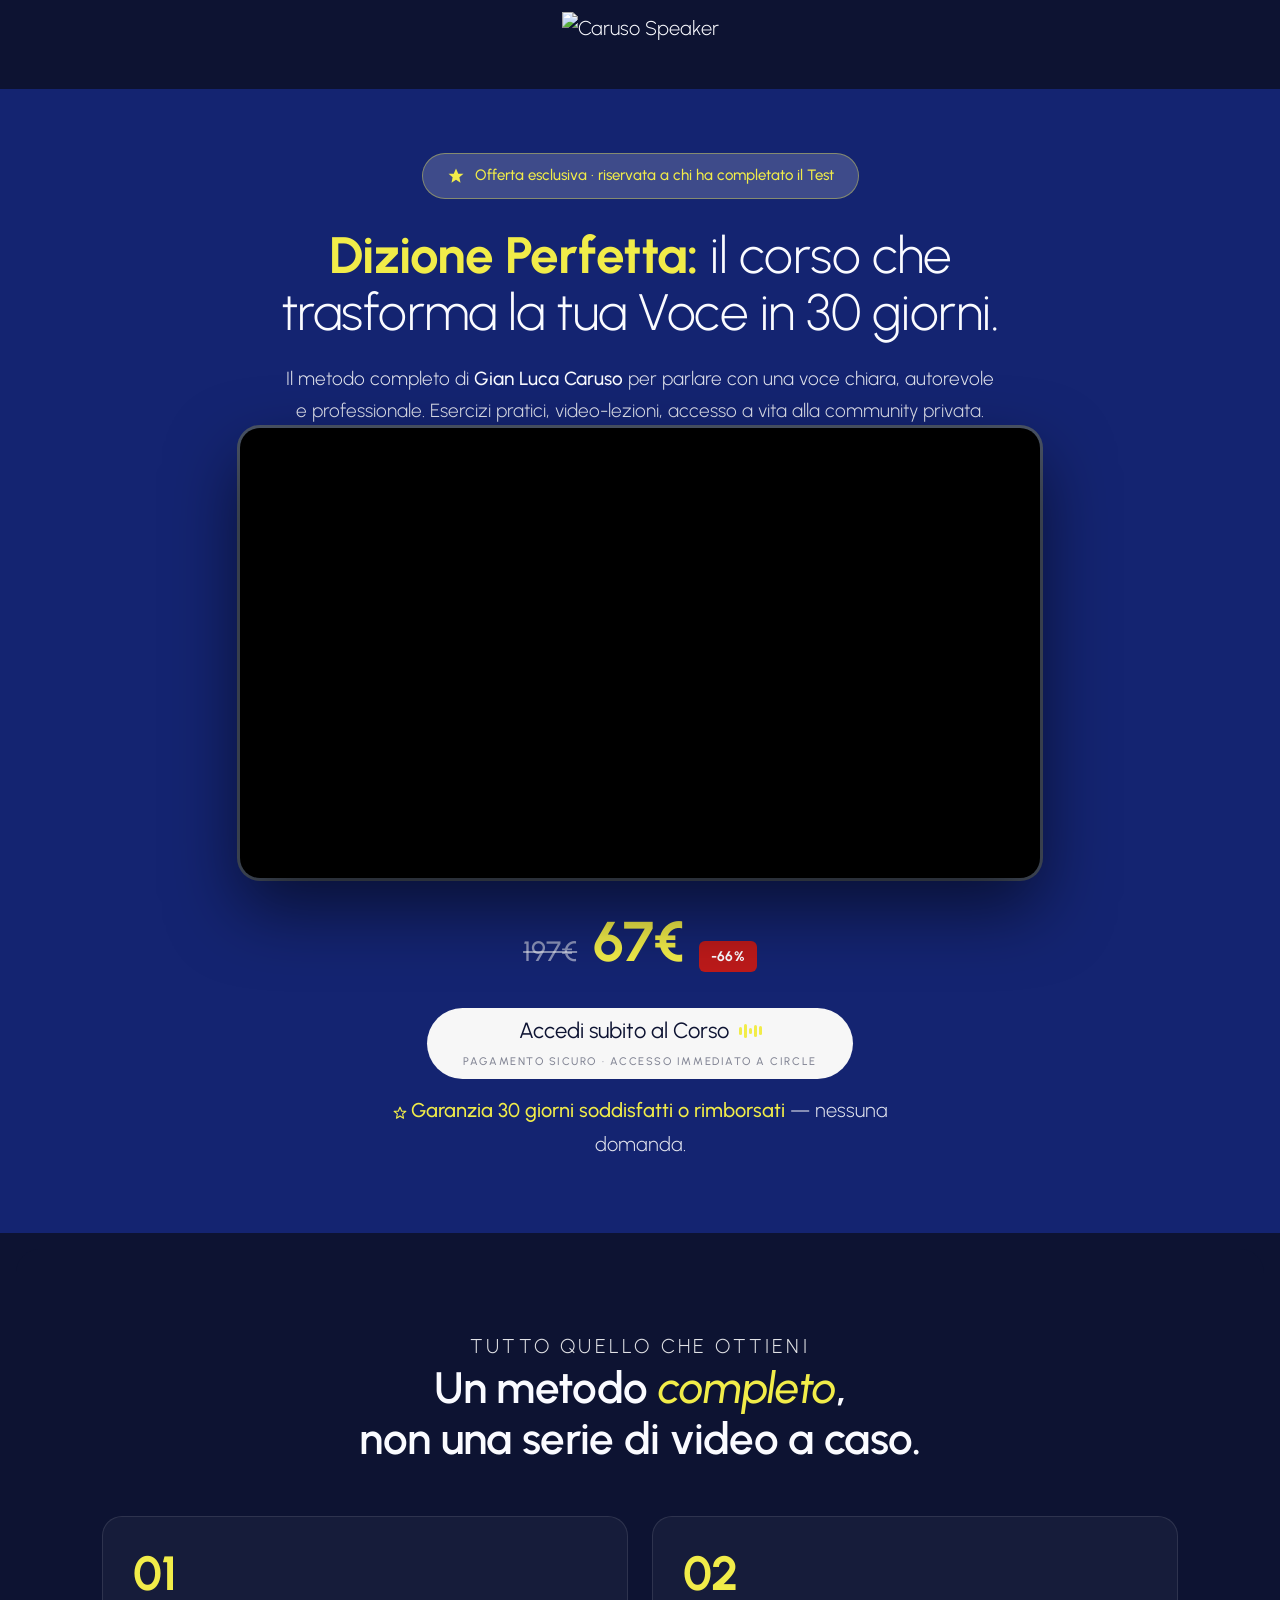
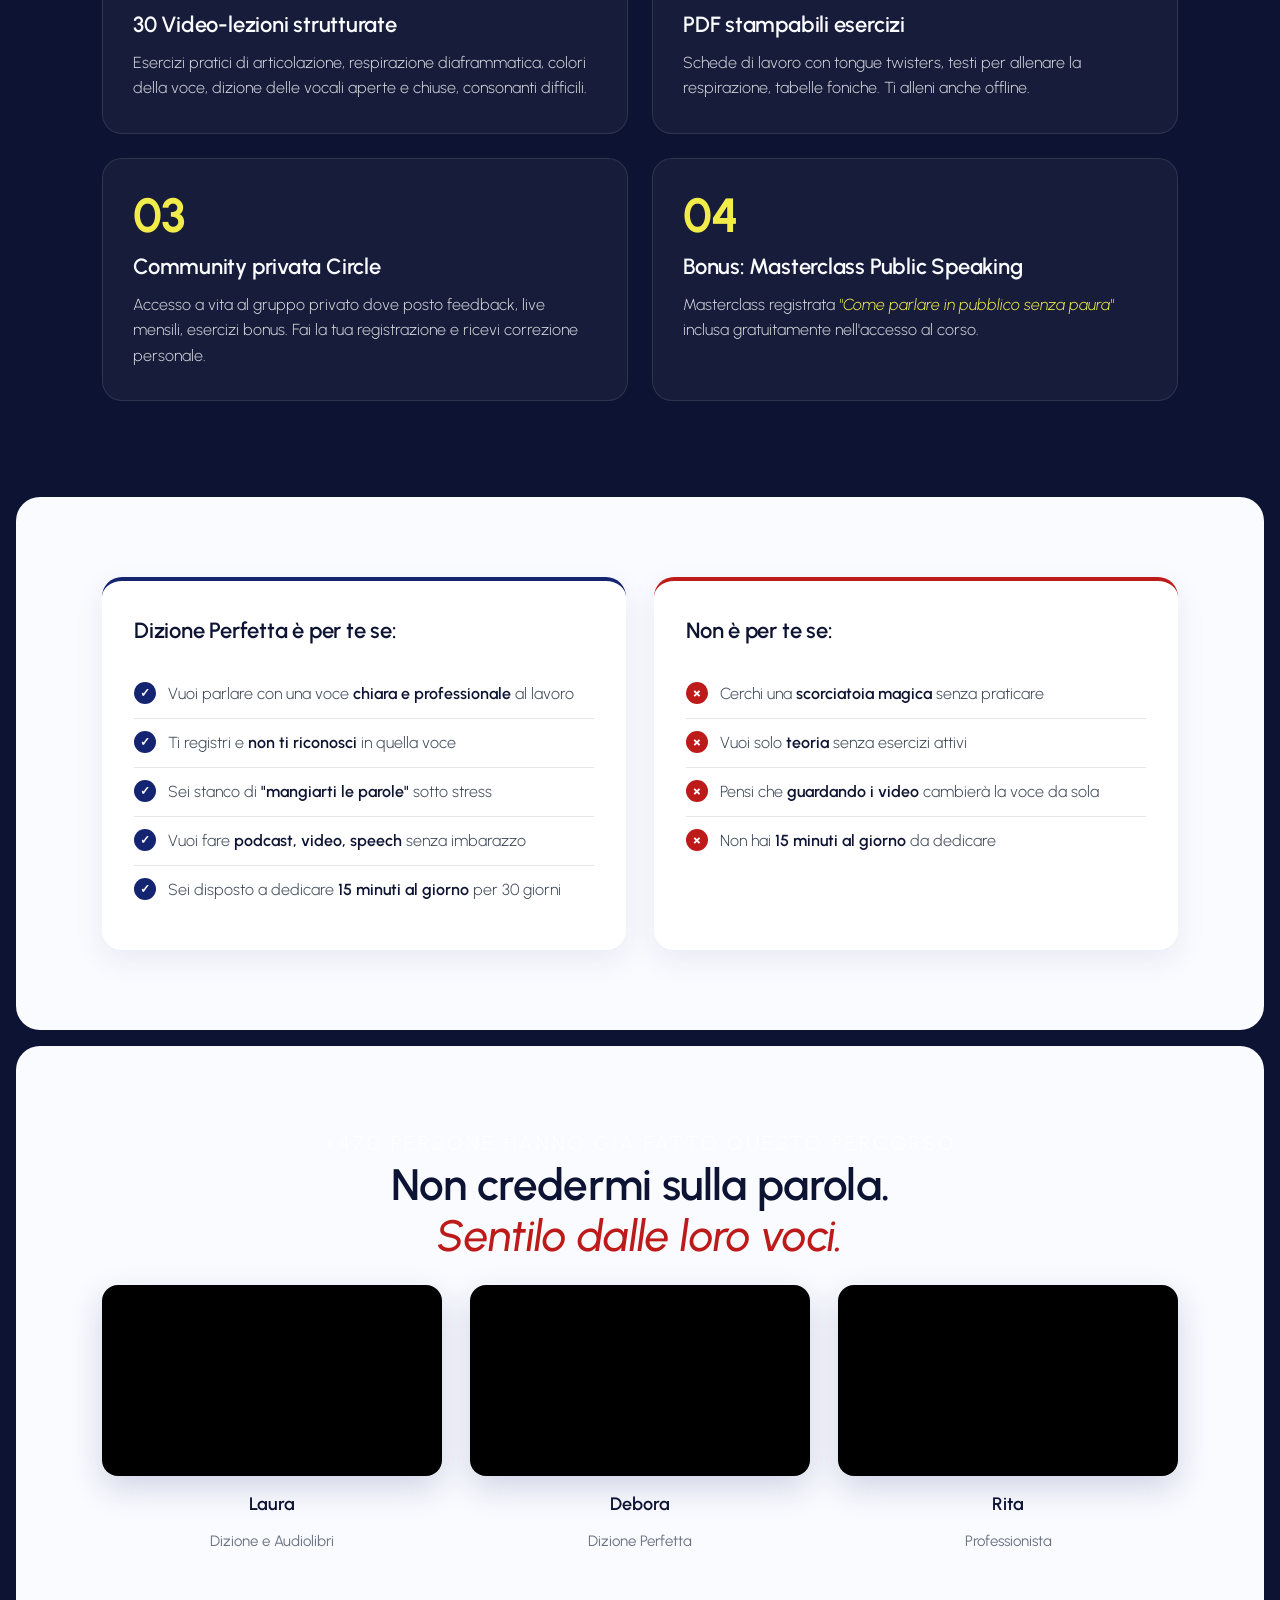
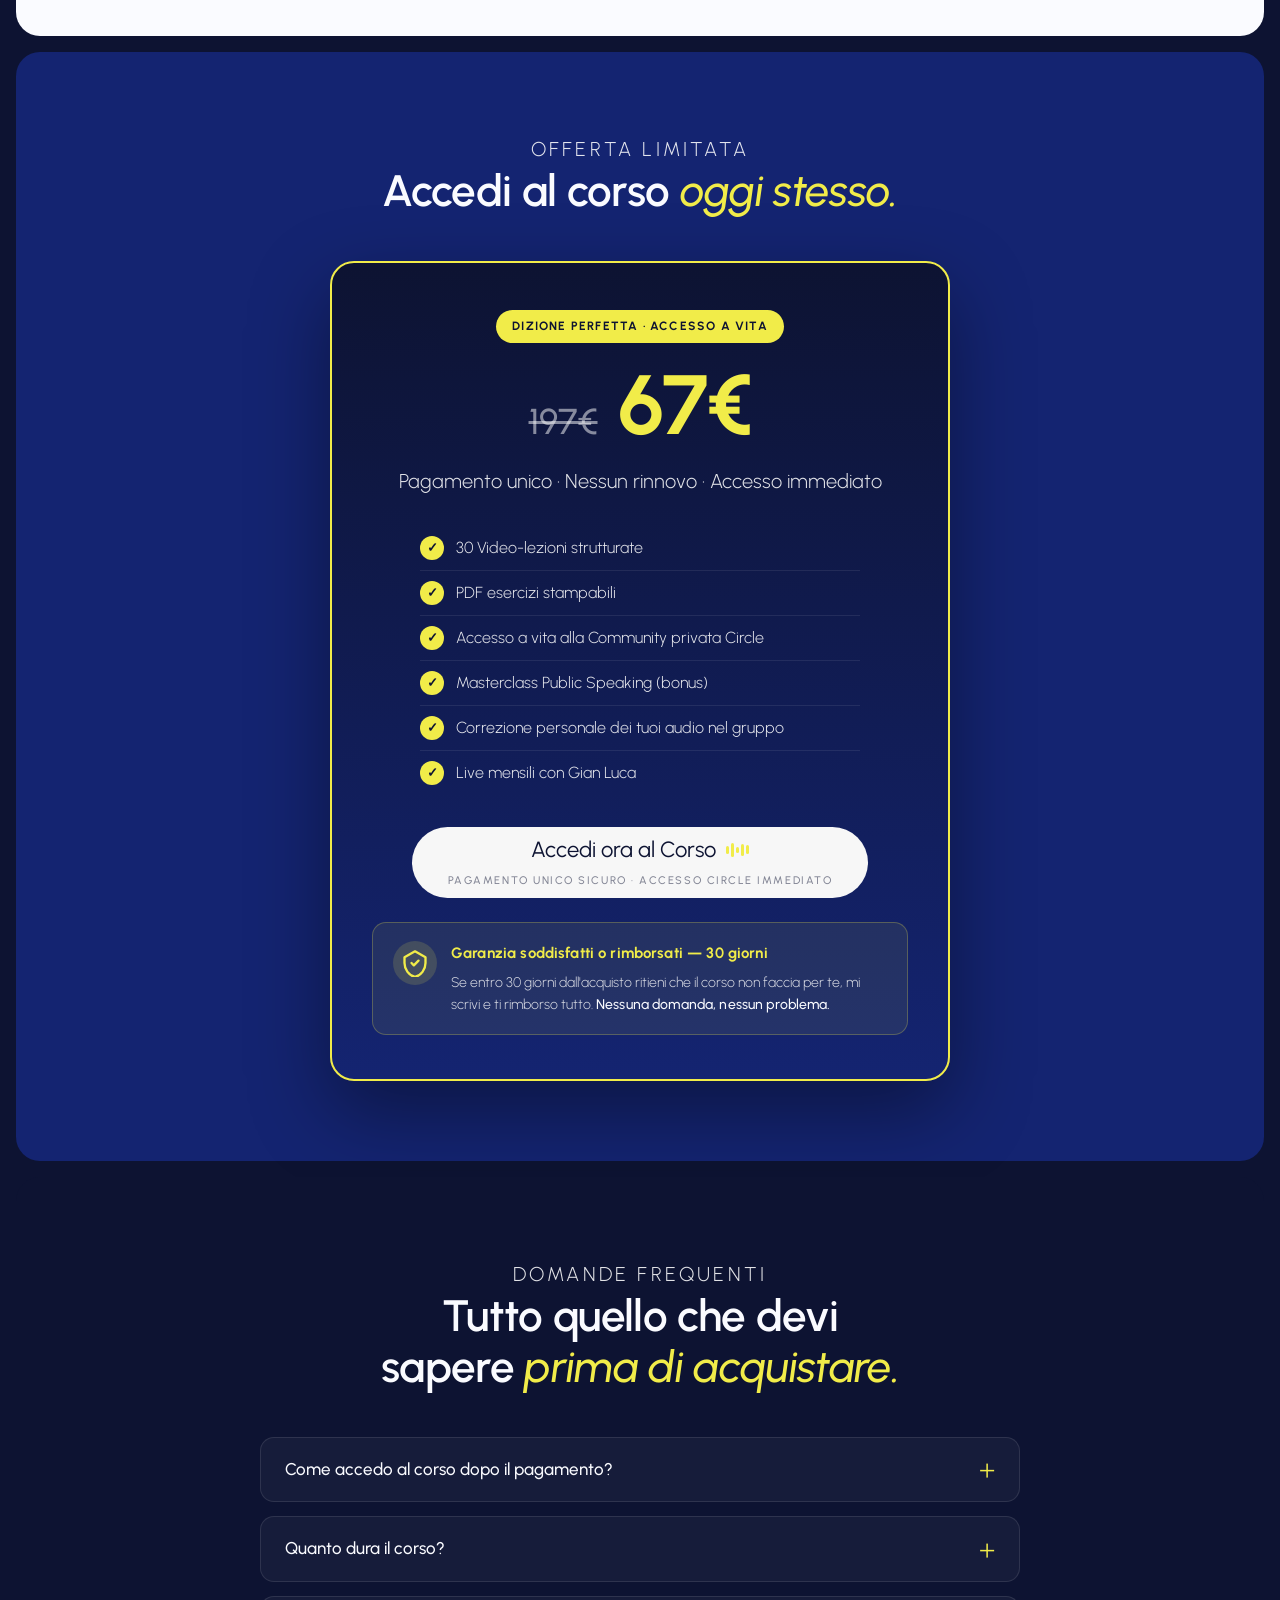
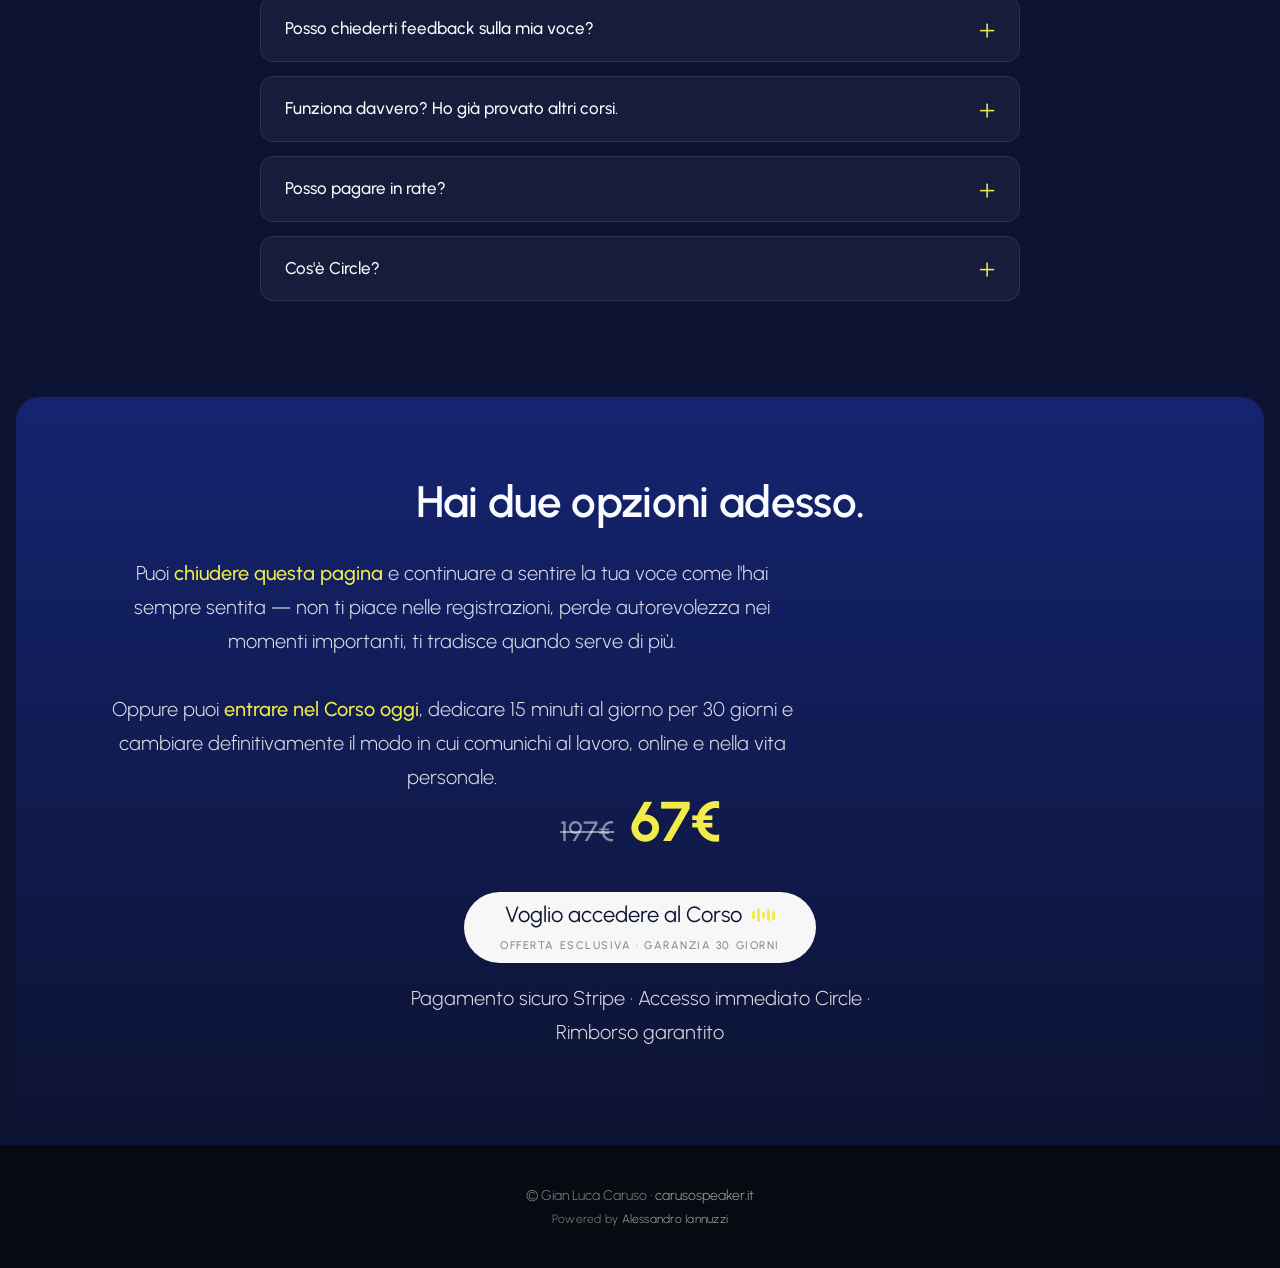
==== dizione-perfetta.html @ 9cb94e65 "Landing downsell Dizione Perfetta /dizione-perfetta Struttura 7 sezioni: 1. Hero: tag offerta + H1 +" ====
<!DOCTYPE html>
<html lang="it">
<head>
  <meta charset="UTF-8">
  <meta name="viewport" content="width=device-width, initial-scale=1.0">
  <title>Dizione Perfetta — Il Corso di Gian Luca Caruso | Offerta esclusiva</title>
  <meta name="description" content="Il corso video Dizione Perfetta di Gian Luca Caruso. 30 giorni per trasformare la tua voce e parlare con autorevolezza. Offerta riservata a chi ha fatto il Test.">
  <meta name="robots" content="noindex, nofollow">
  <meta property="og:title" content="Dizione Perfetta — Corso di Gian Luca Caruso">
  <meta property="og:description" content="Trasforma la tua voce in 30 giorni. Offerta esclusiva.">
  <meta property="og:type" content="product">
  <link rel="icon" href="https://carusospeaker.it/newsite2022/wp-content/uploads/2026/04/CarusoSpekar-Logo-blu-orizzontal.png" type="image/png">
  <link href="https://fonts.googleapis.com/css2?family=Urbanist:ital,wght@0,300;0,400;0,500;0,600;0,700;1,300;1,400;1,500;1,600&display=swap" rel="stylesheet">
  <link rel="stylesheet" href="style.css">
  <link rel="stylesheet" href="grazie.css">
  <link rel="stylesheet" href="dizione.css">

  <!-- Meta Pixel + ViewContent -->
  <script>
  !function(f,b,e,v,n,t,s){if(f.fbq)return;n=f.fbq=function(){n.callMethod?
  n.callMethod.apply(n,arguments):n.queue.push(arguments)};if(!f._fbq)f._fbq=n;
  n.push=n;n.loaded=!0;n.version='2.0';n.queue=[];t=b.createElement(e);t.async=!0;
  t.src=v;s=b.getElementsByTagName(e)[0];s.parentNode.insertBefore(t,s)}(window,
  document,'script','https://connect.facebook.net/en_US/fbevents.js');
  fbq('init','1026701345130319');
  fbq('track','PageView');
  fbq('track','ViewContent',{content_name:'Dizione Perfetta',content_category:'corso_dizione',content_type:'product'});
  </script>
  <noscript><img height="1" width="1" style="display:none" src="https://www.facebook.com/tr?id=1026701345130319&ev=PageView&noscript=1"/></noscript>
</head>
<body>

<script>
  window.dataLayer = window.dataLayer || [];
  window.dataLayer.push({event:'view_content',content_name:'Dizione Perfetta',content_type:'product'});
</script>

<div class="lp ty">

<!-- =========================================================
     HEADER
     ========================================================= -->
<header class="lp-header">
  <div class="lp-header-in" style="justify-content:center">
    <a href="https://carusospeaker.it" class="lp-header-logo">
      <img src="https://carusospeaker.it/newsite2022/wp-content/uploads/2026/04/CarusoSpekar-Logo-white-orizzontal.png" alt="Caruso Speaker">
    </a>
  </div>
</header>

<!-- =========================================================
     SECTION 1 — HERO con VSL above the fold + CTA
     ========================================================= -->
<section id="hero" class="ty-hero dz-hero">
  <div class="dz-hero-tag">
    <svg width="18" height="18" viewBox="0 0 24 24" fill="none" style="vertical-align:-4px;margin-right:6px"><path d="M12 2l3 7h7l-5.5 4.5L18 21l-6-4-6 4 1.5-7.5L2 9h7l3-7z" fill="#f1ec49"/></svg>
    Offerta esclusiva · riservata a chi ha completato il Test
  </div>
  <h1 class="dz-hero-h1"><strong>Dizione Perfetta:</strong> il corso che trasforma la tua Voce in 30 giorni.</h1>
  <p class="dz-hero-sub">Il metodo completo di <strong>Gian Luca Caruso</strong> per parlare con una voce chiara, autorevole e professionale. Esercizi pratici, video-lezioni, accesso a vita alla community privata.</p>

  <div class="dz-hero-video">
    <div class="ty-video-frame">
      <iframe src="https://www.youtube.com/embed/95xQSPWMIss?rel=0&modestbranding=1&playsinline=1" title="Video Corso Dizione Perfetta — Gian Luca Caruso" frameborder="0" allow="accelerometer; clipboard-write; encrypted-media; gyroscope; picture-in-picture" allowfullscreen></iframe>
    </div>
  </div>

  <div class="dz-hero-cta-block">
    <div class="dz-price-row">
      <span class="dz-price-strike">197€</span>
      <span class="dz-price-now"><span data-price>67€</span></span>
      <span class="dz-price-off">-<span data-discount>66</span>%</span>
    </div>
    <a href="#acquista" class="btn dz-cta-primary" data-cta="hero-top">
      <span class="cta-row">Accedi subito al Corso<span class="eq"><i></i><i></i><i></i><i></i><i></i></span></span>
      <span class="cta-micro">Pagamento sicuro · Accesso immediato a Circle</span>
    </a>
    <p class="dz-guarantee-line"><svg width="14" height="14" viewBox="0 0 24 24" fill="none" style="vertical-align:-3px;margin-right:4px"><path d="M12 2l3 7h7l-5.5 4.5L18 21l-6-4-6 4 1.5-7.5L2 9h7l3-7z" stroke="#f1ec49" stroke-width="2" stroke-linejoin="round"/></svg><strong>Garanzia 30 giorni soddisfatti o rimborsati</strong> — nessuna domanda.</p>
  </div>
</section>

<!-- =========================================================
     SECTION 2 — COSA OTTIENI (offerta irresistibile)
     ========================================================= -->
<section id="cosa-ottieni" class="dz-includes">
  <div class="w">
    <p class="ty-eyebrow ty-eyebrow--red">TUTTO QUELLO CHE OTTIENI</p>
    <h2>Un metodo <em>completo</em>,<br>non una serie di video a caso.</h2>

    <div class="dz-includes-grid">
      <div class="dz-include-card">
        <div class="dz-include-n">01</div>
        <h3>30 Video-lezioni strutturate</h3>
        <p>Esercizi pratici di articolazione, respirazione diaframmatica, colori della voce, dizione delle vocali aperte e chiuse, consonanti difficili.</p>
      </div>
      <div class="dz-include-card">
        <div class="dz-include-n">02</div>
        <h3>PDF stampabili esercizi</h3>
        <p>Schede di lavoro con tongue twisters, testi per allenare la respirazione, tabelle foniche. Ti alleni anche offline.</p>
      </div>
      <div class="dz-include-card">
        <div class="dz-include-n">03</div>
        <h3>Community privata Circle</h3>
        <p>Accesso a vita al gruppo privato dove posto feedback, live mensili, esercizi bonus. Fai la tua registrazione e ricevi correzione personale.</p>
      </div>
      <div class="dz-include-card">
        <div class="dz-include-n">04</div>
        <h3>Bonus: Masterclass Public Speaking</h3>
        <p>Masterclass registrata <em>"Come parlare in pubblico senza paura"</em> inclusa gratuitamente nell'accesso al corso.</p>
      </div>
    </div>
  </div>
</section>

<!-- =========================================================
     SECTION 3 — PER CHI È / NON È
     ========================================================= -->
<section id="per-chi-e" class="dz-forwho">
  <div class="w">
    <div class="dz-forwho-grid">
      <div class="dz-forwho-col dz-forwho-yes">
        <h3>Dizione Perfetta è per te se:</h3>
        <ul>
          <li>Vuoi parlare con una voce <strong>chiara e professionale</strong> al lavoro</li>
          <li>Ti registri e <strong>non ti riconosci</strong> in quella voce</li>
          <li>Sei stanco di <strong>"mangiarti le parole"</strong> sotto stress</li>
          <li>Vuoi fare <strong>podcast, video, speech</strong> senza imbarazzo</li>
          <li>Sei disposto a dedicare <strong>15 minuti al giorno</strong> per 30 giorni</li>
        </ul>
      </div>
      <div class="dz-forwho-col dz-forwho-no">
        <h3>Non è per te se:</h3>
        <ul>
          <li>Cerchi una <strong>scorciatoia magica</strong> senza praticare</li>
          <li>Vuoi solo <strong>teoria</strong> senza esercizi attivi</li>
          <li>Pensi che <strong>guardando i video</strong> cambierà la voce da sola</li>
          <li>Non hai <strong>15 minuti al giorno</strong> da dedicare</li>
        </ul>
      </div>
    </div>
  </div>
</section>

<!-- =========================================================
     SECTION 4 — TESTIMONIANZE VIDEO (dal canale YT)
     ========================================================= -->
<section id="testimonianze" class="ty-reviews-v">
  <div class="w">
    <p class="ty-eyebrow ty-eyebrow--red">+470 PERSONE HANNO GIÀ FATTO QUESTO PERCORSO</p>
    <h2>Non credermi sulla parola. <em>Sentilo dalle loro voci.</em></h2>

    <div class="ty-reviews-grid">
      <div class="ty-review-v">
        <div class="ty-video-frame"><iframe src="https://www.youtube.com/embed/6Cq52ksRRI8?rel=0&modestbranding=1" title="Laura" loading="lazy" allow="clipboard-write; encrypted-media; picture-in-picture" allowfullscreen></iframe></div>
        <div class="ty-review-meta"><strong>Laura</strong><span>Dizione e Audiolibri</span></div>
      </div>
      <div class="ty-review-v">
        <div class="ty-video-frame"><iframe src="https://www.youtube.com/embed/ffx6o_Ye4_U?rel=0&modestbranding=1" title="Debora" loading="lazy" allow="clipboard-write; encrypted-media; picture-in-picture" allowfullscreen></iframe></div>
        <div class="ty-review-meta"><strong>Debora</strong><span>Dizione Perfetta</span></div>
      </div>
      <div class="ty-review-v">
        <div class="ty-video-frame"><iframe src="https://www.youtube.com/embed/SAR9mVhjLfk?rel=0&modestbranding=1" title="Rita" loading="lazy" allow="clipboard-write; encrypted-media; picture-in-picture" allowfullscreen></iframe></div>
        <div class="ty-review-meta"><strong>Rita</strong><span>Professionista</span></div>
      </div>
    </div>
  </div>
</section>

<!-- =========================================================
     SECTION 5 — OFFERTA + PREZZO FINALE (#acquista)
     ========================================================= -->
<section id="acquista" class="dz-pricing">
  <div class="w">
    <p class="ty-eyebrow">OFFERTA LIMITATA</p>
    <h2>Accedi al corso <em>oggi stesso.</em></h2>

    <div class="dz-pricing-card">
      <div class="dz-pricing-head">
        <div class="dz-tag">DIZIONE PERFETTA · ACCESSO A VITA</div>
        <div class="dz-price-big-row">
          <span class="dz-price-strike-lg">197€</span>
          <div class="dz-price-now-lg"><span data-price>67€</span></div>
        </div>
        <p class="dz-price-note">Pagamento unico · Nessun rinnovo · Accesso immediato</p>
      </div>

      <ul class="dz-pricing-list">
        <li>30 Video-lezioni strutturate</li>
        <li>PDF esercizi stampabili</li>
        <li>Accesso a vita alla Community privata Circle</li>
        <li>Masterclass Public Speaking (bonus)</li>
        <li>Correzione personale dei tuoi audio nel gruppo</li>
        <li>Live mensili con Gian Luca</li>
      </ul>

      <a href="https://buy.stripe.com/PLACEHOLDER_A" class="btn dz-cta-primary" data-cta="pricing-main" data-stripe-link>
        <span class="cta-row">Accedi ora al Corso<span class="eq"><i></i><i></i><i></i><i></i><i></i></span></span>
        <span class="cta-micro">Pagamento unico sicuro · Accesso Circle immediato</span>
      </a>

      <div class="dz-guarantee-box">
        <div class="dz-guarantee-icon">
          <svg width="28" height="28" viewBox="0 0 24 24" fill="none"><path d="M12 2L3 7v5c0 5.6 3.8 10.7 9 12 5.2-1.3 9-6.4 9-12V7l-9-5z" stroke="#f1ec49" stroke-width="2" stroke-linejoin="round"/><path d="M9 12l2 2 4-4" stroke="#f1ec49" stroke-width="2" stroke-linecap="round" stroke-linejoin="round"/></svg>
        </div>
        <div>
          <strong>Garanzia soddisfatti o rimborsati — 30 giorni</strong>
          <p>Se entro 30 giorni dall'acquisto ritieni che il corso non faccia per te, mi scrivi e ti rimborso tutto. <strong>Nessuna domanda, nessun problema.</strong></p>
        </div>
      </div>
    </div>
  </div>
</section>

<!-- =========================================================
     SECTION 6 — FAQ
     ========================================================= -->
<section id="faq" class="dz-faq">
  <div class="w">
    <p class="ty-eyebrow">DOMANDE FREQUENTI</p>
    <h2>Tutto quello che devi sapere <em>prima di acquistare.</em></h2>

    <div class="dz-faq-list">
      <details class="dz-faq-item">
        <summary>Come accedo al corso dopo il pagamento?</summary>
        <p>Dopo il pagamento ricevi via email l'invito alla Community Circle con dentro tutte le video-lezioni, i PDF e la masterclass bonus. Accesso immediato e a vita.</p>
      </details>
      <details class="dz-faq-item">
        <summary>Quanto dura il corso?</summary>
        <p>Il percorso strutturato è di 30 giorni (15 minuti al giorno). Hai accesso a vita ai materiali, puoi rivederli quando vuoi.</p>
      </details>
      <details class="dz-faq-item">
        <summary>Posso chiederti feedback sulla mia voce?</summary>
        <p>Sì. Nel gruppo privato Circle posti il tuo audio e ricevi la mia correzione personale. Ogni mese faccio anche una live di gruppo in cui rispondo alle domande.</p>
      </details>
      <details class="dz-faq-item">
        <summary>Funziona davvero? Ho già provato altri corsi.</summary>
        <p>Funziona solo se fai gli esercizi. Non è un corso "guardato", è un corso "praticato". 15 minuti al giorno, 30 giorni, con esercizi attivi di articolazione e respirazione. Se non vedi risultati in 30 giorni → rimborso completo.</p>
      </details>
      <details class="dz-faq-item">
        <summary>Posso pagare in rate?</summary>
        <p>Il pagamento è unico, oggi vale solo l'offerta esclusiva. Non ci sono rinnovi né abbonamenti nascosti.</p>
      </details>
      <details class="dz-faq-item">
        <summary>Cos'è Circle?</summary>
        <p>Circle è la piattaforma privata dove ospitiamo il corso e la community. È come un'app dedicata, accessibile da browser e mobile. Più pulita di Facebook, zero distrazioni.</p>
      </details>
    </div>
  </div>
</section>

<!-- =========================================================
     SECTION 7 — FINAL CTA URGENCY
     ========================================================= -->
<section id="final-cta" class="dz-final">
  <div class="w">
    <h2>Hai due opzioni adesso.</h2>
    <p class="dz-final-copy">Puoi <strong>chiudere questa pagina</strong> e continuare a sentire la tua voce come l'hai sempre sentita — non ti piace nelle registrazioni, perde autorevolezza nei momenti importanti, ti tradisce quando serve di più.<br><br>Oppure puoi <strong>entrare nel Corso oggi</strong>, dedicare 15 minuti al giorno per 30 giorni e cambiare definitivamente il modo in cui comunichi al lavoro, online e nella vita personale.</p>

    <div class="dz-final-cta-wrap">
      <div class="dz-price-row">
        <span class="dz-price-strike">197€</span>
        <span class="dz-price-now"><span data-price>67€</span></span>
      </div>
      <a href="https://buy.stripe.com/PLACEHOLDER_A" class="btn dz-cta-primary" data-cta="final" data-stripe-link>
        <span class="cta-row">Voglio accedere al Corso<span class="eq"><i></i><i></i><i></i><i></i><i></i></span></span>
        <span class="cta-micro">Offerta esclusiva · Garanzia 30 giorni</span>
      </a>
      <p class="dz-guarantee-line">Pagamento sicuro Stripe · Accesso immediato Circle · Rimborso garantito</p>
    </div>
  </div>
</section>

<!-- =========================================================
     FOOTER
     ========================================================= -->
<footer class="ty-footer">
  <div class="w tc">
    <p>© Gian Luca Caruso · <a href="https://carusospeaker.it">carusospeaker.it</a></p>
    <p class="ty-powered">Powered by <a href="https://alessandroiannuzzi.com" target="_blank" rel="noopener">Alessandro Iannuzzi</a></p>
  </div>
</footer>

</div>

<!-- =========================================================
     A/B TEST ROUTING (variante A 67€ / variante B 97€)
     Cookie persistente + URL override ?v=A o ?v=B
     TODO: sostituire URL Stripe placeholder con link reali
     ========================================================= -->
<script>
(function(){
  // TODO GLC: sostituire con link Stripe Payment reali
  var CONFIG = {
    A: {price:'67€', discount:'66', stripe:'https://buy.stripe.com/PLACEHOLDER_A', value:67},
    B: {price:'97€', discount:'51', stripe:'https://buy.stripe.com/PLACEHOLDER_B', value:97}
  };

  function pickVariant(){
    var url = new URLSearchParams(window.location.search).get('v');
    if (url === 'A' || url === 'B') return url;
    var saved = localStorage.getItem('dz_variant');
    if (saved === 'A' || saved === 'B') return saved;
    var v = Math.random() < 0.5 ? 'A' : 'B';
    localStorage.setItem('dz_variant', v);
    return v;
  }

  var v = pickVariant();
  var cfg = CONFIG[v];

  // Popola prezzi
  document.querySelectorAll('[data-price]').forEach(function(el){el.textContent = cfg.price});
  document.querySelectorAll('[data-discount]').forEach(function(el){el.textContent = cfg.discount});
  // Sostituisci Stripe link
  document.querySelectorAll('[data-stripe-link]').forEach(function(a){a.setAttribute('href', cfg.stripe)});

  // Tracking
  window.dataLayer = window.dataLayer || [];
  window.dataLayer.push({event:'ab_variant_assigned',variant:v,value:cfg.value});
  if (typeof fbq === 'function') {
    fbq('trackCustom','ABVariantAssigned',{variant:v,price:cfg.value});
  }

  // Tracciamento click CTA → InitiateCheckout
  document.querySelectorAll('[data-cta]').forEach(function(btn){
    btn.addEventListener('click', function(){
      window.dataLayer.push({event:'initiate_checkout',variant:v,value:cfg.value,currency:'EUR',content_name:'Dizione Perfetta'});
      if (typeof fbq === 'function') {
        fbq('track','InitiateCheckout',{value:cfg.value,currency:'EUR',content_name:'Dizione Perfetta',content_category:'corso_dizione'});
      }
    });
  });
})();
</script>

</body>
</html>
---- style.css ----
/* === RESET === */
*,*::before,*::after{margin:0;padding:0;box-sizing:border-box}
html,body{background:#0D1332;overflow-x:clip}
.mob-br{display:none}
.lp{
  font-family:'Urbanist',sans-serif;color:#fafbff;background:#0D1332;
  line-height:1.65;overflow-x:clip;font-size:20px;font-weight:300;
}
.lp img{max-width:100%;height:auto;display:block}
.lp a{text-decoration:none;color:inherit}
.w{max-width:1140px;margin:0 auto;padding:0 32px}
.wn{max-width:780px;margin:0 auto;padding:0 32px}
.tc{text-align:center}

/* === TYPO === */
.lp h1{font-size:clamp(34px,4.6vw,54px);font-weight:600;line-height:1.12;letter-spacing:-0.02em}
.lp h2{font-size:clamp(30px,3.6vw,44px);font-weight:600;line-height:1.15}
.lp h3{font-size:24px;font-weight:300;line-height:1.3}
.lp p{font-size:20px;line-height:1.7;font-weight:300}
.lp strong{font-weight:500;color:#fafbff}

/* === CTA WHITE PILL === */
.lp a.btn,
.lp a.btn:link,
.lp a.btn:visited{
  display:inline-flex;align-items:center;gap:10px;
  background:#f7f7f7!important;color:#0D1332!important;
  font-family:'Urbanist',sans-serif;font-size:22px;font-weight:400;
  padding:16px 36px;border-radius:100px;
  cursor:pointer;transition:all .3s;text-decoration:none!important;
}
.lp a.btn:hover,.lp a.btn:active{
  background:#f1ec49!important;color:#0D1332!important;
  transform:translateY(-2px);
}
/* CTA Dark */
.lp a.btn-dark,
.lp a.btn-dark:link,
.lp a.btn-dark:visited{
  display:inline-flex;align-items:center;gap:10px;
  background:#0D1332!important;color:#fafbff!important;
  font-family:'Urbanist',sans-serif;font-size:22px;font-weight:400;
  padding:16px 36px;border-radius:100px;
  cursor:pointer;transition:all .3s;text-decoration:none!important;
}
.lp a.btn-dark:hover,.lp a.btn-dark:active{
  background:#bd1a1a!important;color:#fafbff!important;
  transform:translateY(-2px);
}
/* CTA Red (header) */
.lp a.btn-red,
.lp a.btn-red:link,
.lp a.btn-red:visited{
  display:inline-flex;align-items:center;gap:10px;
  background:#bd1a1a!important;color:#fafbff!important;
  font-family:'Urbanist',sans-serif;font-size:15px;font-weight:600;
  padding:10px 24px;border-radius:100px;
  cursor:pointer;transition:all .3s;text-decoration:none!important;
}
.lp a.btn-red:hover,.lp a.btn-red:active{
  background:#9a1515!important;
  transform:translateY(-1px);
}

/* Eq icon */
.eq{display:flex;align-items:center;gap:2px}
.eq i{display:block;width:3px;background:currentColor;border-radius:2px;animation:eqa .8s ease-in-out infinite alternate}
.eq i:nth-child(1){height:8px;animation-delay:0s}
.eq i:nth-child(2){height:14px;animation-delay:.15s}
.eq i:nth-child(3){height:6px;animation-delay:.3s}
.eq i:nth-child(4){height:12px;animation-delay:.1s}
.eq i:nth-child(5){height:9px;animation-delay:.25s}
@keyframes eqa{0%{transform:scaleY(.4)}100%{transform:scaleY(1)}}

/* ============ 0. STICKY HEADER ============ */
.lp-header{
  position:relative;z-index:9999;
  background:transparent;
  padding:12px 0;
  border-bottom:1px solid transparent;
}
@keyframes hdrDrop{from{transform:translateY(-100%);opacity:0}to{transform:translateY(0);opacity:1}}
.lp-header-logo img{transition:height .3s ease}
.lp-header-in{
  max-width:1140px;margin:0 auto;padding:0 32px;
  display:flex;align-items:center;justify-content:space-between;gap:24px;
}
.lp-header-logo img{height:64px;width:auto}
.lp-header-nav{display:flex;align-items:center;gap:28px}
.lp-header-nav a{font-size:14px;font-weight:500;color:rgba(255,255,255,.6);transition:color .3s}
.lp-header-nav a:hover{color:#fafbff}

/* ============ 1. SOCIAL PROOF (inside hero) ============ */
.lp-top-in{display:flex;align-items:center;gap:14px;flex-wrap:wrap;margin-bottom:24px}
.lp-av{display:flex}
.lp-av span{display:block;width:34px;height:34px;border-radius:50%;border:2px solid #142471;background-size:cover;background-position:center;margin-left:-8px;background-color:#0D1332}
.lp-av span:first-child{margin-left:0}
.lp-av span:nth-child(1){background-image:url('https://i.pravatar.cc/80?img=1')}
.lp-av span:nth-child(2){background-image:url('https://i.pravatar.cc/80?img=5')}
.lp-av span:nth-child(3){background-image:url('https://i.pravatar.cc/80?img=8')}
.lp-av span:nth-child(4){background-image:url('https://i.pravatar.cc/80?img=12')}
.lp-av span:nth-child(5){background-image:url('https://i.pravatar.cc/80?img=20')}
.lp-stars{display:flex;gap:1px;color:#FBBC04;font-size:16px}
.lp-rt{font-size:14px;font-weight:500;color:rgba(255,255,255,.6)}

/* ============ 2. HERO ============ */
.lp-hero{
  margin:16px;border-radius:24px;overflow:hidden;
  background:#142471;position:relative;min-height:520px;
  display:flex;align-items:center;
}
.lp-hero-content{position:relative;z-index:2;padding:64px 48px 140px;max-width:620px;margin:0 auto 0 10%}
.lp-hero-tag{
  display:inline-block;background:rgba(255,255,255,.18);color:#f1ec49;
  font-size:18px;font-weight:500;padding:14px 30px;border-radius:100px;
  margin-bottom:24px;letter-spacing:.2px;white-space:nowrap;
}
@media (max-width:900px){.lp-hero-tag{font-size:14px;padding:10px 20px}}
@media (max-width:480px){.lp-hero-tag{font-size:12px;padding:8px 16px}}
.lp-hero h1{margin-bottom:18px;font-weight:300;line-height:1.15}
.lp-hero h1 strong{font-weight:500!important}
.lp-hero .hs{font-size:18px;font-weight:300;color:rgba(255,255,255,.7);margin-bottom:32px}
.lp-hero-img{
  position:absolute;right:0;bottom:0;height:100%;width:45%;
  display:flex;align-items:flex-end;justify-content:center;z-index:3;
}
.lp-hero-img img{height:100%;width:auto;object-fit:contain;object-position:bottom}
.lp-hero-img-mobile{display:none}

/* ============ 3. MARQUEE LOGHI (inside hero, bottom) ============ */
.lp-mq{position:absolute;bottom:0;left:0;right:0;z-index:1;overflow:hidden;padding:24px 0}
.lp-mq-t{display:flex;gap:80px;animation:mqm 20s linear infinite;width:max-content}
.mq-strip{height:28px;width:auto;flex-shrink:0}
@keyframes mqm{0%{transform:translateX(0)}100%{transform:translateX(-50%)}}

/* ============ 4. BODY COPY ============ */
.lp-copy{padding:72px 0}
.lp-copy p{margin-bottom:20px}
.lp-hl{color:#f1ec49;font-style:italic;font-weight:500;font-size:22px}

/* ============ 5. COSA SCOPRIRAI (white bg) ============ */
.lp-bul{padding:72px 0;background:#fafbff;border-radius:24px 24px 0 0;margin:0 16px}
.lp-bul h2{color:#0D1332}
.lp-bul p{color:#0D1332}
.lp-bul strong{color:#0D1332}
.lp-ng{display:grid;grid-template-columns:1fr 1fr;gap:32px 48px;margin-top:40px}
.lp-ni{display:flex;gap:20px;align-items:flex-start}
.lp-nn{flex-shrink:0;font-size:72px;font-weight:700;line-height:1;color:#bd1a1a}
.lp-pain h2{color:#0D1332}
.lp-pain>div>p{color:#0D1332}
.lp-nt{font-size:16px;line-height:1.6;color:#0D1332;padding-top:8px}
.lp-nt strong{font-size:17px;display:block;margin-bottom:4px;color:#0D1332}

/* ============ 6. DIMMI CHE VOCE HAI (white bg continuous) ============ */
.lp-dimmi{padding:0 0 72px;background:#fafbff;border-radius:0 0 24px 24px;margin:0 16px}
.lp-dimmi p{color:#0D1332}
.lp-dimmi h3{color:#0D1332}
.lp-dimmi strong{color:#0D1332}
.lp-dimmi em{color:#0D1332}

/* ============ 7. STATS BAR ============ */
.lp-stats{padding:56px 0;background:#0e1535;border-radius:24px;margin:0 16px}
.lp-stats-grid{display:flex;justify-content:center;gap:64px;flex-wrap:wrap}
.lp-stat{text-align:center}
.lp-stat-num{font-size:clamp(48px,6vw,76px);font-weight:600;line-height:1;color:#fafbff}
.lp-stat-label{font-size:15px;color:rgba(255,255,255,.55);margin-top:8px}

/* ============ 8. CHI SONO ============ */
.lp-about{padding:80px 0}
.lp-about-grid{display:grid;grid-template-columns:1.2fr 1fr;gap:48px;align-items:center}
.lp-about-tag{display:inline-block;background:rgba(241,236,73,.12);color:#f1ec49;font-size:13px;font-weight:600;padding:6px 16px;border-radius:100px;margin-bottom:20px}
.lp-about-name{font-size:clamp(36px,5vw,56px);font-weight:600;line-height:1.1;margin-bottom:24px;color:#fafbff}
.lp-about-left{text-align:center}
.lp-about-text p{margin-bottom:16px;color:rgba(255,255,255,.8)}
.lp-about-text p strong{color:#fafbff}
.lp-about-text p em strong{color:#f1ec49}
.lp-about-img{position:relative;overflow:visible}
.lp-about-img img{
  width:100%;display:block;
  -webkit-mask-image:linear-gradient(to bottom,rgba(0,0,0,1) 0%,rgba(0,0,0,1) 55%,rgba(0,0,0,0) 100%);
  mask-image:linear-gradient(to bottom,rgba(0,0,0,1) 0%,rgba(0,0,0,1) 55%,rgba(0,0,0,0) 100%);
}
/* Mobile image after title */
.lp-about-img-mobile{display:none}

/* ============ 9. PAIN POINTS ============ */
.lp-pain{padding:80px 0;background:#f5f5f5;border-radius:24px;margin:0 16px}
.lp-pain-grid{display:flex;flex-wrap:wrap;justify-content:center;gap:18px;margin-top:40px}
.lp-pain-card{
  background:#fafbff;border:1.5px solid #0D1332;border-radius:20px;padding:28px 20px;transition:all .3s;
}
.lp-pain-card:hover,.lp-pain-card:active{transform:scale(1.03);background:#bd1a1a;border-color:#bd1a1a;color:#fafbff}
.lp-pain-card:hover h4,.lp-pain-card:active h4,.lp-pain-card:hover p,.lp-pain-card:active p,.lp-pain-card:hover p strong,.lp-pain-card:active p strong{color:#fafbff}
.lp-pain-card:hover .lp-pain-icon svg,.lp-pain-card:active .lp-pain-icon svg{stroke:#fafbff}
.lp-pain-icon{margin-bottom:18px}
.lp-pain-icon svg{width:32px;height:32px;fill:none;stroke:#0D1332;stroke-width:2;stroke-linecap:round;stroke-linejoin:round}
/* Animated icons */
.lp-pain-card:nth-child(1) .lp-pain-icon svg{animation:pulse-wave 2s ease-in-out infinite}
@keyframes pulse-wave{0%,100%{transform:scale(1)}50%{transform:scale(1.15)}}
/* Card 2: megaphone with pulsing waves */
.lp-pain-card:nth-child(2) .lp-pain-icon svg .wave1{animation:wave-out 1.5s ease-in-out infinite}
.lp-pain-card:nth-child(2) .lp-pain-icon svg .wave2{animation:wave-out 1.5s ease-in-out infinite .3s}
@keyframes wave-out{0%{opacity:0;transform:scale(.8)}50%{opacity:1;transform:scale(1)}100%{opacity:0;transform:scale(1.2)}}
/* Card 3: lightning falling */
.lp-pain-card:nth-child(3) .lp-pain-icon svg{animation:bolt-fall 2s ease-in infinite}
@keyframes bolt-fall{0%{opacity:0;transform:translateY(-12px)}15%{opacity:1;transform:translateY(0)}30%{opacity:1;transform:translateY(0)}50%{opacity:0;transform:translateY(4px)}100%{opacity:0;transform:translateY(4px)}}
/* Card 4: arrow rising */
.lp-pain-card:nth-child(4) .lp-pain-icon svg{animation:rise-arrow 2s ease-in-out infinite}
@keyframes rise-arrow{0%,100%{transform:translateY(0)}50%{transform:translateY(-8px)}}
.lp-pain-card h4{font-size:30px;font-weight:600;margin-bottom:10px;line-height:1.3;color:#0D1332}
.lp-pain-card p{font-size:20px;line-height:1.6;color:#0D1332}
.lp-pain-card p strong{color:#0D1332}

/* ============ 10. METODO ============ */
.lp-met{padding:112px 0 96px;position:relative;overflow:hidden;background:#0D1332}
@keyframes sw-slide{0%{background-position:0 center}100%{background-position:-1407px center}}
.lp-met .w{position:relative;z-index:1}
.lp-met h2::after{content:"";display:block;width:48px;height:2px;background:#f1ec49;margin:20px auto 0;border-radius:2px}
.lp-3s{display:grid;grid-template-columns:repeat(3,1fr);gap:24px;margin:56px 0;position:relative}
.lp-3si{text-align:center;padding:48px 28px 36px;position:relative}
.lp-3si-num{font-size:108px;font-weight:700;line-height:.95;color:#f1ec49;margin-bottom:20px;letter-spacing:-.04em;filter:drop-shadow(0 0 20px rgba(241,236,73,.2));transition:filter .4s}
.lp-3si-badge{
  display:inline-block;background:#142471;color:#fafbff;
  font-size:12px;font-weight:600;padding:4px 14px;border-radius:100px;
  margin-bottom:16px;text-transform:uppercase;letter-spacing:.05em;
}
.lp-3si h4{font-size:24px;font-weight:600;margin-bottom:12px;color:#fafbff;letter-spacing:-.01em}
.lp-3si p{font-size:15px;line-height:1.6;color:rgba(255,255,255,.72)}

/* ============ 11. REVIEWS (white bg) ============ */
.lp-rev{padding:72px 0;background:#fafbff;border-radius:24px 24px 0 0;margin:0 16px}
.lp-rev h2{color:#0D1332}
.lp-rev p{color:rgba(12,18,50,.55)}

/* ============ 12. 3 CARD (original colored design) ============ */
.lp-cards{padding:80px 0}
.lp-cg{display:grid;grid-template-columns:repeat(3,1fr);gap:0;margin-top:36px}
.lp-card{
  border-radius:0;overflow:hidden;position:relative;
  min-height:680px;display:flex;flex-direction:column;justify-content:flex-end;
  padding:32px 28px;cursor:pointer;transition:all .4s;
  text-decoration:none!important;color:#fafbff!important;
}
.lp-cg .lp-card:first-child{border-radius:20px 0 0 20px}
.lp-cg .lp-card:last-child{border-radius:0 20px 20px 0}
.lp-card+.lp-card{border-left:1px solid rgba(255,255,255,.08)}
.lp-card:hover,.lp-card:active,.lp-card.is-active{transform:scale(1.02);z-index:2}
.lp-card:nth-child(1):hover,.lp-card:nth-child(1).is-active{box-shadow:0 0 40px rgba(20,36,113,.5)}
.lp-card:nth-child(2):hover,.lp-card:nth-child(2).is-active{box-shadow:0 0 40px rgba(189,26,26,.5)}
.lp-card:nth-child(3):hover,.lp-card:nth-child(3).is-active{box-shadow:0 0 40px rgba(241,236,73,.5)}
.lp-card:nth-child(1){background:#142471}
.lp-card:nth-child(1) .lp-card-bg{background:linear-gradient(to top,#142471 30%,transparent 100%)}
.lp-card:nth-child(2){background:#bd1a1a}
.lp-card:nth-child(2) .lp-card-bg{background:linear-gradient(to top,#bd1a1a 30%,transparent 100%)}
.lp-card:nth-child(3){background:#f1ec49;color:#0D1332!important}
.lp-card:nth-child(3) .lp-card-bg{background:linear-gradient(to top,#f1ec49 30%,transparent 100%)}
.lp-card:nth-child(3) h4,.lp-card:nth-child(3) p,.lp-card:nth-child(3) .lp-card-label{color:#0D1332!important}
.lp-card:nth-child(3) .lp-card-cta{color:#0D1332!important;border-color:rgba(12,18,50,.2)!important}
.lp-card-img{position:absolute;top:0;left:0;right:0;bottom:0;z-index:0}
.lp-card-img img{width:85%;height:85%;object-fit:cover;object-position:top;position:absolute;bottom:0;right:0}
.lp-card-bg{position:absolute;bottom:0;left:0;right:0;height:70%;z-index:1}
.lp-card-label{position:absolute;top:28px;left:28px;z-index:2;font-size:16px;font-weight:600;letter-spacing:.05em;color:#fafbff}
.lp-card-content{position:relative;z-index:2}
.lp-card h4{font-size:22px;font-weight:300;line-height:1.3;margin-bottom:10px;color:#fafbff}
.lp-card p{font-size:20px;line-height:1.5;margin-bottom:18px;color:rgba(255,255,255,.9);font-weight:500}
.lp-card p em{font-weight:300;font-style:normal;color:rgba(255,255,255,.7)}
.lp-card-cta{
  display:inline-block;padding:10px 24px;border:1.5px solid rgba(255,255,255,.3);
  border-radius:100px;font-size:15px;font-weight:600;transition:all .3s;color:#fafbff;
}
.lp-card:hover .lp-card-cta,.lp-card:active .lp-card-cta,.lp-card.is-active .lp-card-cta{
  background:rgba(255,255,255,.2);border-color:rgba(255,255,255,.6);
}
.lp-card.dis{opacity:.5;pointer-events:none}

/* === FOOTER === */
.lp-footer{padding:60px 0 24px;background:#080A12}
.lp-footer-grid{
  max-width:1140px;margin:0 auto;padding:0 32px;
  display:grid;grid-template-columns:1.5fr 1fr 1fr;gap:48px;
}
.lp-footer-logo img{height:56px;margin-bottom:16px}
.lp-footer-desc{font-size:14px;color:rgba(255,255,255,.4);line-height:1.7}
.lp-footer h5{font-size:14px;font-weight:600;color:rgba(255,255,255,.5);text-transform:uppercase;letter-spacing:.1em;margin-bottom:16px}
.lp-footer-data p{font-size:14px;color:rgba(255,255,255,.4);line-height:1.8}
.lp-footer-links a{display:block;font-size:14px;color:rgba(255,255,255,.4);margin-bottom:10px;transition:color .3s}
.lp-footer-links a:hover{color:#fafbff}

/* === MODALS === */
.lp-modal-overlay{
  display:none;position:fixed;top:0;left:0;right:0;bottom:0;z-index:99999;
  background:rgba(0,0,0,.7);backdrop-filter:blur(8px);-webkit-backdrop-filter:blur(8px);
  align-items:center;justify-content:center;padding:24px;
}
.lp-modal-overlay.active{display:flex}
.lp-modal{
  background:#0D1332;border:1px solid rgba(250,251,255,.1);border-radius:20px;
  max-width:720px;width:100%;max-height:80vh;overflow-y:auto;padding:48px 40px;
  position:relative;
}
.lp-modal-close{
  position:absolute;top:16px;right:16px;width:40px;height:40px;
  background:rgba(255,255,255,.05);border:none;border-radius:50%;
  color:#fafbff;font-size:20px;cursor:pointer;display:flex;align-items:center;justify-content:center;
}
.lp-modal-close:hover{background:rgba(255,255,255,.15)}
.lp-modal h2{font-size:24px;margin-bottom:24px;color:#fafbff}
.lp-modal h3{font-size:18px;margin:24px 0 12px;color:#fafbff;font-weight:600}
.lp-modal p{font-size:15px;line-height:1.8;color:rgba(255,255,255,.7);margin-bottom:12px}
.lp-modal ul{padding-left:20px;margin-bottom:12px}
.lp-modal li{font-size:15px;line-height:1.8;color:rgba(255,255,255,.7);margin-bottom:4px}
.lp-modal a{color:#f1ec49;text-decoration:underline}

/* ============ RESPONSIVE ============ */
@media(max-width:900px){
  .lp-hero{flex-direction:column;min-height:auto}
  .lp-hero-content{max-width:100%;padding:48px 28px 0;margin:0;text-align:center}
  .lp-hero-img{display:none}
  .lp-hero-img-mobile{display:block;text-align:center;padding:24px 28px 0}
  .lp-hero-img-mobile img{
    width:80%;max-width:340px;margin:0 auto;
    -webkit-mask-image:linear-gradient(to bottom,rgba(0,0,0,1) 0%,rgba(0,0,0,1) 70%,rgba(0,0,0,0) 100%);
    mask-image:linear-gradient(to bottom,rgba(0,0,0,1) 0%,rgba(0,0,0,1) 70%,rgba(0,0,0,0) 100%);
  }
  .lp-header-nav a.nav-link{display:none}
}
@media(max-width:768px){
  /* Social proof smaller */
  .lp-top-in{gap:8px;margin-bottom:18px}
  .lp-av span{width:26px;height:26px;margin-left:-6px}
  .lp-top-in svg{height:16px!important}
  .lp-stars{font-size:13px}
  .lp-rt{font-size:12px}

  /* CTA mobile — forzate su max 2 righe */
  .lp a.btn, .lp a.btn-dark{
    display:inline-flex;width:100%;max-width:340px;margin:0 auto;
    justify-content:center;align-items:center;text-align:center;
    font-size:14px;font-weight:400;padding:14px 18px;line-height:1.25;
    border-radius:24px;gap:8px;text-wrap:balance;word-break:keep-all;hyphens:none
  }
  .lp a.btn .eq, .lp a.btn-dark .eq{flex-shrink:0;transform:scale(.75)}
  .mob-br{display:inline}
  .lp-hero-content{padding-bottom:80px!important}
  .lp-hero-img-mobile img{width:100%!important;max-width:none!important}

  /* Sections */
  .lp-ng{grid-template-columns:1fr}
  .lp-nt strong{font-size:20px;line-height:1.3}
  .lp-nt{font-size:18px;line-height:1.5}
  .lp-nn{font-size:56px}

  /* Pain points */
  .lp-pain-grid{gap:10px}
  .lp-pain-card h4{font-size:20px}

  /* About: photo after title */
  .lp-about-grid{grid-template-columns:1fr;gap:0}
  .lp-about-img{display:none}
  .lp-about-img-mobile{display:block;margin:16px 0 24px}
  .lp-about-img-mobile img{
    width:60%;margin:0 auto;
    -webkit-mask-image:linear-gradient(to bottom,rgba(0,0,0,1) 0%,rgba(0,0,0,1) 55%,rgba(0,0,0,0) 100%);
    mask-image:linear-gradient(to bottom,rgba(0,0,0,1) 0%,rgba(0,0,0,1) 55%,rgba(0,0,0,0) 100%);
  }

  /* Metodo */
  .lp-3s{grid-template-columns:1fr;gap:16px}
.lp-3s::before{display:none}
  .lp-3si+.lp-3si{border-left:none;border-top:1px solid rgba(255,255,255,.1)}
  .lp-3si h4{font-size:22px}
  .lp-3si-num{font-size:64px}

  /* Cards — full screen su mobile, attaccate */
  .lp-cg{grid-template-columns:1fr;gap:0}
  .lp-card{min-height:85vh;padding:28px 24px}
  .lp-cg .lp-card:first-child{border-radius:20px 20px 0 0}
  .lp-cg .lp-card:last-child{border-radius:0 0 20px 20px}
  .lp-cg .lp-card:nth-child(2){border-radius:0}
  .lp-card+.lp-card{border-left:none;border-top:1px solid rgba(255,255,255,.08)}
  .lp-card-label{top:24px;left:24px}
  .lp-card-img img{width:90%!important;height:90%!important}
  .lp-card:nth-child(3) .lp-card-img img{width:75%!important;height:75%!important;bottom:auto!important;top:60px!important}

  /* Sections margins */
  .lp-bul,.lp-stats{margin:0 8px;border-radius:16px 16px 0 0}
  .lp-dimmi{margin:0 8px;border-radius:0 0 16px 16px}
  .lp-rev{margin:0 8px;border-radius:16px 16px 0 0}
  .lp-hero{margin:8px;border-radius:16px}
  .lp-stats{border-radius:16px}
  .lp-stats-grid{gap:32px}

  /* Footer */
  .lp-footer-grid{grid-template-columns:1fr;gap:32px;text-align:center}
  .lp-footer-col-logo{order:1}
  .lp-footer-col-links{order:2}
  .lp-footer-col-data{order:3}
  .lp-footer-logo img{margin:0 auto 16px}

  .lp-modal{padding:32px 24px}
}
@media(max-width:480px){
  .lp-pain-grid{gap:10px}
}

/* === PERCHE IL TEST (sticky photo right) === */
.lp-why{padding:88px 0;background:#0D1332;color:#fafbff}
.lp-why .w{max-width:1200px}
.lp-why-grid{display:grid;grid-template-columns:1fr 380px;gap:64px;align-items:start}
.lp-why-copy h2{font-family:Urbanist,sans-serif;font-weight:600;font-size:clamp(30px,3.6vw,44px);line-height:1.15}
.lp-why-copy p{font-size:18px;line-height:1.65;margin:14px 0;color:rgba(255,255,255,.85)}
.lp-why-copy strong{color:#fafbff}
.lp-why-copy em{color:rgba(255,255,255,.75)}
.lp-why-list{margin:18px 0 22px;padding-left:22px;line-height:1.7;color:rgba(255,255,255,.85)}
.lp-why-list li{margin:8px 0;font-size:18px}
.lp-why-copy .lp-hl{background:#f1ec49;color:#0D1332;padding:14px 18px;border-radius:10px;font-weight:600;display:inline-block;margin:18px 0}
.lp-why-img-wrap{position:relative;height:100%}
.lp-why-img{position:sticky;top:130px;border-radius:20px;overflow:hidden;aspect-ratio:16/10;box-shadow:0 20px 60px rgba(0,0,0,.4)}
.lp-why-img img{width:100%;height:100%;object-fit:cover;display:block}
@media (max-width:900px){
  .lp-why{padding:56px 0}
  .lp-why-grid{grid-template-columns:1fr;gap:32px}
  .lp-why-img-wrap{order:-1}
  .lp-why-img{position:static;max-width:420px;margin:0 auto}
}

/* === PERCHE VUOI MIGLIORARE (descrittiva, 3 colonne) === */
.lp-why2{padding:80px 0;background:#0D1332;color:#fafbff}
.lp-why2 h2{font-family:Urbanist,sans-serif;font-weight:600;font-size:clamp(30px,3.6vw,44px);margin-bottom:48px}
.lp-why2-grid{display:grid;grid-template-columns:repeat(3,1fr);gap:32px}
.lp-why2-item{background:rgba(255,255,255,.04);border:1px solid rgba(255,255,255,.1);border-radius:16px;padding:32px 28px;transition:all .25s ease}
.lp-why2-item:hover{background:rgba(255,255,255,.07);border-color:#f1ec49;transform:translateY(-4px)}
.lp-why2-letter{display:inline-flex;align-items:center;justify-content:center;width:52px;height:52px;border-radius:50%;background:#f1ec49;color:#0D1332;font-family:Urbanist,sans-serif;font-weight:700;font-size:24px;margin-bottom:20px}
.lp-why2-item p{font-size:17px;line-height:1.55;color:rgba(255,255,255,.92);margin:8px 0}
.lp-why2-item p strong{color:#fafbff;font-weight:500}
.lp-why2-sub{font-size:15px!important;color:rgba(255,255,255,.6)!important;font-style:italic}
@media (max-width:900px){
  .lp-why2{padding:56px 0}
  .lp-why2-grid{grid-template-columns:1fr;gap:20px}
  .lp-why2 h2{margin-bottom:28px}
}

/* === GALLERY EVENTI (mosaico scattered stile Marketers) === */
.lp-gal{position:relative;padding:80px 24px;background:#142471;overflow:hidden;text-align:center;border-radius:24px;margin:24px 16px}
.lp-gal::after{content:"";position:absolute;top:50%;left:-20%;right:-20%;height:300px;transform:translateY(-50%);background:url('img/soundwave.svg') left center/auto 300px repeat-x;opacity:.3;pointer-events:none;z-index:0;animation:sw-slide 70s linear infinite;mix-blend-mode:screen}
@media (prefers-reduced-motion:reduce){.lp-gal::after{animation:none}}
.lp-gal-row{position:relative;z-index:1;display:grid;grid-template-columns:repeat(4,1fr);gap:16px;max-width:1200px;margin:0 auto}
.lp-gal-i{width:100%;border-radius:14px;object-fit:cover;display:block;box-shadow:0 10px 30px rgba(0,0,0,.35)}
.lp-gal-top .lp-gal-i{height:220px}
.lp-gal-bot .lp-gal-i{height:200px}
.lp-gal-i1{transform:translateY(20px)}
.lp-gal-i2{transform:translateY(-10px)}
.lp-gal-i3{transform:translateY(40px)}
.lp-gal-i4{transform:translateY(0)}
.lp-gal-i5{transform:translateY(-20px)}
.lp-gal-i6{transform:translateY(10px)}
.lp-gal-i7{transform:translateY(-30px)}
.lp-gal-i8{transform:translateY(15px)}
.lp-gal-mid{position:relative;z-index:10;max-width:720px;margin:32px auto;padding:32px 24px;color:#fafbff}
.lp-gal-mid h2{font-family:Urbanist,sans-serif;font-weight:600;font-size:clamp(30px,3.6vw,44px);margin-bottom:16px;line-height:1.15;text-shadow:0 2px 20px rgba(0,0,0,.45)}
.lp-gal-mid p{font-size:18px;line-height:1.6;color:rgba(255,255,255,.9);margin-bottom:24px;text-shadow:0 1px 12px rgba(0,0,0,.4)}
.lp-gal-badge{text-decoration:none;cursor:pointer;display:inline-flex;align-items:center;gap:8px;background:rgba(255,255,255,.1);border:1px solid #fafbff;color:#fafbff;padding:9px 18px;border-radius:100px;font-weight:600;font-size:12px;letter-spacing:.5px}
.lp-gal-badge::before{content:"●";color:#fafbff}
@media (max-width:900px){
  .lp-gal{padding:56px 12px}
  .lp-gal-row{grid-template-columns:repeat(2,1fr);gap:10px}
  .lp-gal-top .lp-gal-i,.lp-gal-bot .lp-gal-i{height:140px}
  .lp-gal-i1,.lp-gal-i2,.lp-gal-i3,.lp-gal-i4,.lp-gal-i5,.lp-gal-i6,.lp-gal-i7,.lp-gal-i8{transform:none}
  .lp-gal-mid{margin:24px auto;padding:20px 12px}
}

.lp-gal-i{transition:transform .6s cubic-bezier(.2,.8,.2,1),box-shadow .6s ease,filter .6s ease;filter:grayscale(100%) contrast(1.08) brightness(.92)}
.lp-gal-i1:hover{transform:translateY(10px) scale(1.08) rotate(-2deg);z-index:5}
.lp-gal-i2:hover{transform:translateY(-25px) scale(1.08) rotate(2deg);z-index:5}
.lp-gal-i3:hover{transform:translateY(25px) scale(1.08) rotate(-2deg);z-index:5}
.lp-gal-i4:hover{transform:translateY(-15px) scale(1.08) rotate(2deg);z-index:5}
.lp-gal-i5:hover{transform:translateY(-35px) scale(1.08) rotate(-2deg);z-index:5}
.lp-gal-i6:hover{transform:translateY(-5px) scale(1.08) rotate(2deg);z-index:5}
.lp-gal-i7:hover{transform:translateY(-45px) scale(1.08) rotate(-2deg);z-index:5}
.lp-gal-i8:hover{transform:translateY(0) scale(1.08) rotate(2deg);z-index:5}
.lp-gal-i:hover{box-shadow:0 25px 50px rgba(0,0,0,.3)}

/* Body italic: only Urbanist Light 300 italic */
.lp p em, .lp-why-copy em, .lp-gal-mid em{font-weight:300;font-style:italic}

.lp-gal-badge:hover{background:rgba(255,255,255,.18);transform:translateY(-1px);transition:all .2s}





/* === PER CHI È / NON È — invertito, bg bianco === */
.lp-forwho{padding:96px 24px;background:#f5f5f5;border-radius:24px;margin:-48px 16px 24px;position:relative;overflow:hidden;z-index:2;box-shadow:0 -20px 40px rgba(0,0,0,.15)}
.lp-forwho .w{position:relative;z-index:1;max-width:1100px}
.lp-forwho-head{text-align:center;margin-bottom:56px;max-width:720px;margin-left:auto;margin-right:auto}
.lp-forwho-kicker{display:inline-block;font-size:12px;font-weight:500;color:#fafbff;letter-spacing:.24em;text-transform:uppercase;margin-bottom:22px;padding:7px 16px;background:#0D1332;border-radius:100px}
.lp-forwho-head h2{font-family:Urbanist,sans-serif;font-weight:500;font-size:clamp(32px,4.1vw,48px);line-height:1.15;color:#0D1332;letter-spacing:-.01em}
.lp-forwho-head h2 strong{font-weight:600;color:#142471;position:relative;white-space:nowrap}
.lp-forwho-head h2 strong::after{content:"";position:absolute;left:0;right:0;bottom:-4px;height:3px;background:#f1ec49;border-radius:2px}
.lp-forwho-grid{display:grid;grid-template-columns:1fr 1fr;gap:24px}
.lp-forwho-col{position:relative;background:#fafbff;border:1px solid rgba(12,14,24,.1);border-radius:20px;padding:44px 40px;transition:transform .3s ease,border-color .3s ease}
.lp-forwho-col:hover{transform:translateY(-6px)}
.lp-forwho-col.yes{border-top:4px solid #142471}
.lp-forwho-col.no{border-top:4px solid #bd1a1a}
.lp-forwho-col.yes:hover{border-color:rgba(20,36,113,.5);border-top-color:#142471}
.lp-forwho-col.no:hover{border-color:rgba(189,26,26,.4);border-top-color:#bd1a1a}
.lp-forwho-badge{display:inline-flex;align-items:center;gap:10px;padding:9px 18px;border-radius:100px;font-size:12px;font-weight:500;letter-spacing:.14em;text-transform:uppercase;margin-bottom:28px}
.lp-forwho-badge.yes{background:#142471;color:#fafbff}
.lp-forwho-badge.no{background:#bd1a1a;color:#fafbff}
.lp-forwho-col ul{list-style:none;padding:0;margin:0}
.lp-forwho-col li{position:relative;padding:18px 0;padding-left:34px;color:#0D1332;font-size:16px;line-height:1.55;font-weight:300;border-bottom:1px solid rgba(12,14,24,.08);min-height:48px}
.lp-forwho-col li:last-child{border-bottom:0}
.lp-forwho-col li strong{color:#0D1332;font-weight:500}
.lp-forwho-col li em{color:rgba(12,14,24,.55);font-style:italic;font-weight:300}
.lp-forwho-col li::before{position:absolute;left:0;top:20px;width:22px;height:22px;display:inline-flex;align-items:center;justify-content:center;border-radius:50%;font-size:12px;font-weight:600;line-height:1;flex-shrink:0}
.lp-forwho-col.yes li::before{content:"✓";background:#142471;color:#fafbff}
.lp-forwho-col.no li::before{content:"✕";background:#bd1a1a;color:#fafbff}
@media(max-width:900px){
  .lp-forwho{padding:56px 16px;margin:24px 12px}
  .lp-forwho-grid{grid-template-columns:1fr;gap:16px}
  .lp-forwho-col{padding:32px 24px}
  .lp-forwho-head{margin-bottom:36px}
}

/* Row-by-row alignment across YES/NO columns */
.lp-forwho-col li:nth-child(1){min-height:96px}
.lp-forwho-col li:nth-child(2){min-height:120px}
.lp-forwho-col li:nth-child(3){min-height:146px}
.lp-forwho-col li:nth-child(4){min-height:92px}
.lp-forwho-col li:nth-child(5){min-height:110px}
@media(max-width:900px){
  .lp-forwho-col li:nth-child(1),
  .lp-forwho-col li:nth-child(2),
  .lp-forwho-col li:nth-child(3),
  .lp-forwho-col li:nth-child(4),
  .lp-forwho-col li:nth-child(5){min-height:auto}
}

/* Eq icon color = hover color del bottone, fisso sempre */
.lp a.btn .eq i{background:#f1ec49}
.lp a.btn-dark .eq i{background:#bd1a1a}
.lp a.btn-red .eq i{background:#9a1515}
/* La hover cambia il bg del bottone → rendiamo le barre visibili anche in hover */
.lp a.btn:hover .eq i{background:#0D1332}
.lp a.btn-dark:hover .eq i{background:#fafbff}
.lp a.btn-red:hover .eq i{background:#fafbff}

/* Header responsive polish */
@media(max-width:900px){
  .lp-header-in{padding:0 16px;gap:12px}
  .lp-header-logo img{height:44px}
    .lp-header-nav{gap:12px}
  .lp-header-nav a.nav-link{display:none}
  .lp-header-cta{padding:8px 16px!important;font-size:13px!important}
}
@media(max-width:480px){
  .lp-header-logo img{height:38px}
    .lp-header-cta{padding:7px 14px!important;font-size:12px!important}
}
/* Responsive polish generale */
@media(max-width:768px){
  .lp-hero h1{font-size:clamp(28px,7vw,40px)!important;line-height:1.15!important}
  .lp-hero .hs{font-size:18px}
  .lp-stats-grid{gap:18px}
  .lp-stat-num{font-size:clamp(40px,10vw,64px)!important}
  .lp-forwho-head h2{font-size:clamp(26px,6vw,36px)}
  .lp-forwho-col{padding:28px 20px}
  .lp-forwho-col li{font-size:18px;padding:14px 0 14px 32px}
  .lp-gal-mid h2{font-size:clamp(26px,6vw,34px)}
  .lp-gal-mid p{font-size:18px}
  .lp-met h2{font-size:clamp(26px,6vw,36px)}
  .lp-why-copy h2{font-size:clamp(26px,6vw,36px)}
  .lp-why-copy p{font-size:18px}
  .lp-why-list li{font-size:18px}
  .lp-about-name{font-size:clamp(28px,8vw,40px)!important}
}
@media(max-width:480px){
  .lp a.btn, .lp a.btn-dark{font-size:13px;padding:13px 16px;line-height:1.25;max-width:320px}
  .lp-hero{margin:12px!important}
  .lp-pain{margin:0 12px!important}
  .lp-gal{margin:16px 12px!important;padding:56px 16px!important}
  .lp-met{margin:16px 12px!important;padding:72px 16px!important}
  .lp-forwho{margin:-32px 12px 16px!important;padding:48px 16px!important}
  .lp-pain-grid{gap:10px!important}
  .lp-pain-card{flex:1 1 100%!important;max-width:100%!important}
}

.cta-short{display:none}
.cta-full{display:inline}
@media(max-width:768px){
  .cta-full{display:none}
  .cta-short{display:inline}
}

/* === MOBILE BODY TEXT 18px RULE === */
@media(max-width:768px){
  .lp p{font-size:18px}
  .lp-pain-card p{font-size:18px}
  .lp-card p{font-size:17px}
  .lp-3si p{font-size:16px}
  .lp-hl{font-size:20px}
  .lp-stat-label{font-size:16px}
  .lp-about-tag{font-size:14px}
  .lp-footer-desc,.lp-footer-data p,.lp-footer-links a,.lp-footer h5{font-size:15px}
  .lp-rt{font-size:13px}
  .lp-forwho-kicker{font-size:13px}
  .lp-forwho-badge{font-size:13px}
  .lp-gal-badge{font-size:15px}
  .lp-modal p,.lp-modal li{font-size:16px}
}


/* === RESPONSIVE POLISH FINALE 15/04 === */
/* Tablet 768-1024 */
@media(max-width:1024px) and (min-width:769px){
  .lp-hero-content{padding:56px 32px 120px;max-width:580px;margin-left:5%}
  .lp-hero-img img{width:420px;right:0}
  .lp-forwho-grid{gap:16px}
  .lp-forwho-col{padding:36px 28px}
  .lp-why-grid{grid-template-columns:1fr 320px;gap:40px}
  .lp-cards .lp-cg{gap:12px}
  .lp-3si{padding:40px 20px 32px}
  .lp-3si-num{font-size:88px}
}

/* Mobile polish */
@media(max-width:768px){
  /* Hero: assicurati padding corretto */
  .lp-hero{margin:12px!important;padding:0!important}
  .lp-hero-content{padding:40px 24px 60px!important;margin:0!important;max-width:100%!important}

  /* Per chi è/non è: disattiva min-height nth-child per evitare gap inutili */
  .lp-forwho-col li:nth-child(1),
  .lp-forwho-col li:nth-child(2),
  .lp-forwho-col li:nth-child(3),
  .lp-forwho-col li:nth-child(4),
  .lp-forwho-col li:nth-child(5){min-height:auto}
  .lp-forwho{margin:-32px 12px 16px!important;padding:56px 16px!important}
  .lp-forwho-head{margin-bottom:32px}
  .lp-forwho-col{padding:28px 22px}

  /* Perché il Test: sticky photo disattiva su mobile */
  .lp-why-img{position:static!important;aspect-ratio:16/10!important;max-width:100%!important;margin:0 auto 28px!important}
  .lp-why{padding:56px 16px}
  .lp-why .w{max-width:100%}

  /* Gallery Dal palco */
  .lp-gal{margin:16px 12px!important;padding:56px 14px!important;border-radius:20px}
  .lp-gal-row{gap:10px}
  .lp-gal-top .lp-gal-i,.lp-gal-bot .lp-gal-i{height:130px}

  /* Metodo */
  .lp-met{padding:64px 16px!important}
  .lp-3si{padding:32px 20px 24px}

  /* Pain section */
  .lp-pain{margin:0 12px!important;padding:56px 16px}
  .lp-pain-grid{gap:10px}
  .lp-pain-card{padding:24px 20px}

  /* Stats bar */
  .lp-stats{padding:48px 16px}
  .lp-stats-grid{gap:24px}

  /* Chi sono */
  .lp-about{padding:56px 16px}

  /* Card percorsi */
  .lp-cards{padding:48px 12px!important}
  .lp-card{min-height:72vh;padding:24px 20px}
  .lp-card h4{font-size:20px}
  .lp-card p{font-size:17px;line-height:1.5}

  /* Header spacing mobile */
  .lp-header-in{padding:0 14px}

  /* Reviews section */
  .lp-rev{padding:48px 16px}
  .lp-rev h2{font-size:clamp(24px,6vw,32px)}

  /* Modal */
  .lp-modal-box{max-width:92%;padding:32px 24px}
  .lp-modal h2{font-size:22px}
}

/* Mobile small <= 480 */
@media(max-width:480px){
  .lp-hero-content{padding:32px 18px 48px!important}
  .lp-top-in{margin-bottom:14px}
  .lp-gal-top .lp-gal-i,.lp-gal-bot .lp-gal-i{height:108px}
  .lp-why-img{aspect-ratio:4/3!important}
  .lp-3si-num{font-size:72px}
  .lp-forwho-col{padding:24px 18px}
  .lp-forwho-col li{font-size:17px;padding:14px 0 14px 30px}
  .lp-forwho-col li::before{width:20px;height:20px;top:18px}
  .lp-card{min-height:64vh}

  /* Footer stack */
  .lp-footer-grid{grid-template-columns:1fr;gap:28px}
}

/* Evita overflow orizzontale su qualsiasi viewport */
*{box-sizing:border-box}
img,video{max-width:100%;height:auto}

/* === STICKY BOTTOM BAR (direct marketing) === */
.lp-stickybar{
  position:fixed;left:0;right:0;bottom:0;z-index:9998;
  background:#0D1332;
  border-top:2px solid #f1ec49;
  transform:translateY(100%);transition:transform .4s cubic-bezier(.2,.8,.2,1);
  padding:20px 24px;
  box-shadow:0 -14px 40px rgba(0,0,0,.5);
}
.lp-stickybar.active{transform:translateY(0)}
.lp-stickybar.closed{display:none!important}
.lp-stickybar-in{
  max-width:780px;margin:0 auto;
  display:flex;align-items:center;justify-content:space-between;gap:20px;
}
.lp-stickybar-msg{display:flex;align-items:center;gap:12px;flex:1;min-width:0}
.lp-stickybar-pulse{
  width:10px;height:10px;border-radius:50%;background:#bd1a1a;flex-shrink:0;
  box-shadow:0 0 0 0 rgba(189,26,26,.7);animation:sbPulse 1.6s infinite
}
@keyframes sbPulse{
  0%{box-shadow:0 0 0 0 rgba(189,26,26,.6)}
  70%{box-shadow:0 0 0 10px rgba(189,26,26,0)}
  100%{box-shadow:0 0 0 0 rgba(189,26,26,0)}
}
.lp-stickybar-text{color:#fafbff;font-family:Urbanist,sans-serif;font-size:19px;font-weight:300;line-height:1.3;white-space:nowrap;overflow:hidden;text-overflow:ellipsis}
.lp-stickybar-text strong{color:#f1ec49;font-weight:500}
.lp-stickybar-text em{color:#bd1a1a;font-style:normal;font-weight:500}
.lp-stickybar-cta{
  display:inline-flex;align-items:center;gap:10px;
  background:#f1ec49;color:#0D1332!important;
  padding:18px 36px;border-radius:100px;
  font-family:Urbanist,sans-serif;font-weight:500;font-size:18px;
  position:relative;
  text-decoration:none!important;white-space:nowrap;
  transition:transform .25s ease,background .25s ease,box-shadow .25s ease;flex-shrink:0;
  animation:sbCtaBreathe 2.4s ease-in-out infinite;
}
@keyframes sbCtaBreathe{
  0%,100%{box-shadow:0 0 0 0 rgba(241,236,73,.5)}
  50%{box-shadow:0 0 0 12px rgba(241,236,73,0)}
}
.lp-stickybar-cta:hover{background:#fafbff;transform:translateY(-2px);animation:none;box-shadow:0 8px 24px rgba(241,236,73,.35)}
.lp-stickybar-close{
  background:transparent;border:0;color:rgba(255,255,255,.5);
  width:32px;height:32px;cursor:pointer;font-size:24px;font-weight:300;line-height:1;
  border-radius:50%;transition:color .2s,background .2s;flex-shrink:0;
  display:flex;align-items:center;justify-content:center;
}
.lp-stickybar-close:hover{color:#fafbff;background:rgba(255,255,255,.1)}
@media(max-width:768px){
  .lp-stickybar{padding:14px 14px}
  .lp-stickybar-in{max-width:100%;gap:10px}
  .lp-stickybar-msg{gap:10px}
  .lp-stickybar-text{font-size:14px;font-weight:400}
  .lp-stickybar-text strong{display:inline}
  .lp-stickybar-cta{padding:13px 20px;font-size:15px}
  .lp-stickybar-close{display:none}
}
@media(max-width:480px){
  .lp-stickybar{padding:12px 12px}
  .lp-stickybar-text{font-size:13px}
  .lp-stickybar-text strong{display:none}
  .lp-stickybar-cta{padding:11px 18px;font-size:14px}
  .lp-stickybar-cta svg{width:16px;height:16px}
}

/* Sticky bar CTA — arrow diventa equalizer on hover */
.lp-sb-arrow,.lp-sb-eq{display:inline-flex;align-items:center;justify-content:center;width:20px;height:20px;transition:opacity .25s ease,transform .25s ease;position:relative}
.lp-sb-arrow{opacity:1}
.lp-sb-eq{opacity:0;position:absolute;inset:0;margin:auto 0 auto 0;transform:scale(.75)}
.lp-stickybar-cta{position:relative}
.lp-stickybar-cta .lp-sb-eq{position:static;display:none}
.lp-stickybar-cta:hover .lp-sb-arrow{opacity:0;transform:translateX(10px)}
.lp-stickybar-cta:hover .lp-sb-eq{display:inline-flex;opacity:1;transform:scale(.85)}
.lp-stickybar-cta .lp-sb-eq i{background:#0D1332}

/* Card percorsi CTA: hover freccia → equalizer */
.lp-card-cta{display:inline-flex;align-items:center;gap:8px;position:relative}
.lp-card-cta .lp-cc-arrow{display:inline-block;transition:opacity .25s ease,transform .25s ease;font-size:18px;line-height:1}
.lp-card-cta .lp-cc-eq{display:none;width:22px;height:14px;align-items:center;justify-content:center}
.lp-card:hover .lp-card-cta .lp-cc-arrow,
.lp-card.is-active .lp-card-cta .lp-cc-arrow{opacity:0;transform:translateX(10px);position:absolute}
.lp-card:hover .lp-card-cta .lp-cc-eq,
.lp-card.is-active .lp-card-cta .lp-cc-eq{display:inline-flex}
.lp-card-cta .lp-cc-eq i{background:currentColor}

/* Voice Identity (card 3, bg giallo) — testo scuro */
.lp-card:nth-child(3) p,
.lp-card:nth-child(3) p em{color:#0D1332!important;font-weight:500}
.lp-card:nth-child(3) p em{color:rgba(13,19,50,.7)!important;font-weight:400}

/* === Mobile: allinea tutti i testi a SINISTRA === */
@media(max-width:768px){
  .lp h1,.lp h2,.lp h3,.lp h4,.lp p,.lp .tc,.tc{text-align:left!important}
  .lp-hero-content,.wn,.lp-gal-mid,.lp-forwho-head,.lp-met .w,.lp-rev,.lp-why-copy{text-align:left!important}
  /* Mantieni i CTA allineati centrati verticalmente ma con content a sinistra */
  .lp-hero a.btn,.lp a.btn,.lp a.btn-dark{margin-left:0!important;margin-right:auto!important}
  .lp-met h2::after{margin-left:0}
  /* Gallery badge resta com'è */
  .lp-stats-grid{text-align:left}
  .lp-stat{text-align:left}
  /* Kicker, badges, ecc. inline-block già a sinistra */
}

/* Gallery badge: -2px mobile */
@media(max-width:768px){.lp-gal-badge{font-size:13px!important;padding:8px 14px}}
@media(max-width:480px){.lp-gal-badge{font-size:12px!important;padding:7px 12px}}

/* Social proof row — forzato 1 riga su mobile */
@media(max-width:768px){
  .lp-top-in{flex-wrap:nowrap;gap:8px;align-items:center;white-space:nowrap;overflow:hidden}
  .lp-av span{width:22px;height:22px;margin-left:-5px}
  .lp-top-in svg{height:14px!important;flex-shrink:0}
  .lp-stars{font-size:11px;gap:0;flex-shrink:0}
  .lp-rt{font-size:12px!important;flex-shrink:0}
}
@media(max-width:380px){
  .lp-top-in{gap:6px}
  .lp-av{display:none}
  .lp-stars{font-size:11px}
  .lp-rt{font-size:11px!important}
}

/* Footer bottom line + credits */
.lp-footer-bottom{max-width:1140px;margin:32px auto 0;padding:20px 32px 8px;border-top:1px solid rgba(255,255,255,.06);display:flex;justify-content:space-between;align-items:center;gap:20px;flex-wrap:wrap}
.lp-footer-bottom p{font-size:12px;color:rgba(255,255,255,.25);line-height:1.6;margin:0}
.lp-footer-credits{text-align:right}
.lp-footer-credits a{color:#f1ec49!important;text-decoration:none;transition:color .2s}
.lp-footer-credits a:hover{color:#fafbff!important;text-decoration:underline}
@media(max-width:768px){
  .lp-footer-bottom{flex-direction:column;align-items:flex-start;padding:16px 20px 8px;margin-top:20px;gap:10px}
  .lp-footer-credits{text-align:left}
}

/* Pain section: due domande introduttive */
.lp-pain-qs{display:grid;grid-template-columns:1fr 1fr;gap:20px;margin-top:36px}
.lp-pain-q{display:flex;align-items:flex-start;gap:24px;background:transparent;border:0;border-radius:0;padding:16px 0}
.lp-pain-qnum{font-family:Urbanist,sans-serif;font-size:88px;font-weight:700;color:#bd1a1a;line-height:.85;flex-shrink:0;letter-spacing:-.04em}
.lp-pain-q p{color:#0D1332;font-size:22px;line-height:1.4;font-weight:300;margin:0;padding-top:14px}
.lp-pain-q p strong{color:#0D1332;font-weight:500}
@media(max-width:768px){
  .lp-pain-qs{grid-template-columns:1fr;gap:12px;margin-top:28px}
  .lp-pain-q{padding:22px 22px;gap:16px}
  .lp-pain-qnum{font-size:64px}
  .lp-pain-q p{font-size:19px;padding-top:8px}
}

/* Pain card sizing flex 3 per row + row 2 auto-centered */
.lp-pain-card{flex:1 1 calc(33.333% - 12px);min-width:260px;max-width:360px}

/* Gallery hover: cinematic color grade */
.lp-gal-i:hover{filter:saturate(1.22) contrast(1.15) brightness(1.03) grayscale(0)!important;box-shadow:0 30px 60px rgba(0,0,0,.5),inset 0 0 120px rgba(0,0,0,.25)}

/* === CTA MICROCOPY (Dan Kennedy style) === */
.lp a.btn,.lp a.btn-dark{
  flex-direction:column;align-items:center;gap:2px;
  padding-top:12px!important;padding-bottom:12px!important;
}
.cta-row{display:inline-flex;align-items:center;gap:10px;line-height:1}
.cta-micro{
  display:block;font-size:11px;font-weight:500;
  letter-spacing:.14em;text-transform:uppercase;
  margin-top:4px;opacity:.7;line-height:1;
}
.lp a.btn .cta-micro{color:#0D1332}
.lp a.btn-dark .cta-micro{color:#f1ec49;opacity:.85}
.lp a.btn:hover .cta-micro{color:#0D1332;opacity:.85}
.lp a.btn-dark:hover .cta-micro{color:#fafbff;opacity:.85}
@media(max-width:768px){
  .cta-micro{font-size:10px;letter-spacing:.12em}
  .lp a.btn,.lp a.btn-dark{padding-top:11px!important;padding-bottom:11px!important}
}

/* Card subtitle sotto label */
.lp-card-sub{position:absolute;top:64px;left:28px;right:28px;z-index:3;font-size:14px;font-weight:500;line-height:1.35;color:#fafbff;letter-spacing:-.005em}
.lp-card:nth-child(3) .lp-card-sub{color:#0D1332}
@media(max-width:768px){
  .lp-card-sub{top:56px;left:22px;right:22px;font-size:13px}
}

/* Voice Actor photo: object-position custom (subject centered, faccia visibile) */
.lp-card:nth-child(2) .lp-card-img img{object-fit:cover;object-position:60% 30%}

/* Cutout photos: full card behind gradient, shift down under title */
.lp-card-img--cutout{
  z-index:0!important;
  top:90px!important;bottom:0!important;
  left:0!important;right:0!important;
  height:auto!important;
  pointer-events:none;
}
.lp-card-img--cutout img{
  width:100%!important;height:100%!important;
  object-fit:contain!important;
  object-position:top center!important;
  position:absolute!important;
  top:0!important;left:0!important;right:auto!important;bottom:auto!important;
  filter:drop-shadow(0 14px 24px rgba(0,0,0,.25));
}
/* Voice Actor: scale up fino al bottom card */
.lp-cg .lp-card{overflow:hidden}
.lp-card:nth-child(2) .lp-card-img--cutout img{
  object-position:72% top!important;
  transform:scale(2.3);
  transform-origin:72% 0%;
}
@media(max-width:768px){
  .lp-card-img--cutout{top:76px!important}
  .lp-card:nth-child(3) .lp-card-img--cutout img{transform:translate(14%,-10%) scale(1.4)!important;transform-origin:50% 0%!important}
}
---- grazie.css ----
/* =========================================================
   GRAZIE / THANK YOU — Design System coerente con index.html
   BENCHMARK LANDING:
   • body: 20px/1.65/300 | h1: clamp(34,4.6vw,54)/600/1.12
   • h2: clamp(30,3.6vw,44)/600/1.15 | h3: 24/300/1.3 | p: 20/1.7/300
   • strong: 500 | Mobile body: 18
   • Tag hero: 18/500 padding 14px 30px
   • .btn: 22/400 padding 16 36 | .cta-micro: 11/.14em uppercase
   • Sezioni: border-radius 24, margin 16 (desk) 12 (mobile)
   • Padding sezioni: 72-80/0 (desk), 56-64/16 (mobile)
   ========================================================= */

/* ============ TYPOGRAPHY BASELINE (inherit from landing) ============ */
.ty h1,.ty h2,.ty h3{letter-spacing:-.01em}
.ty .ty-hero-h1{font-size:clamp(32px,3.6vw,48px)!important;font-weight:300!important;line-height:1.2!important;margin:0 0 18px;max-width:560px}
.ty .ty-hero-h1 strong{color:#f1ec49;font-weight:500!important}
.ty h2{font-size:clamp(30px,3.6vw,44px)!important;font-weight:600;line-height:1.15;margin:0 0 20px;color:#fafbff;letter-spacing:-.015em;text-wrap:balance}
.ty h2 em{font-style:italic;color:#f1ec49;font-weight:500}
.ty h3{font-size:24px;font-weight:300;line-height:1.3;margin:0 0 18px;color:#fafbff}

.ty p{font-size:20px;line-height:1.7;font-weight:300;color:rgba(255,255,255,.88);margin:0}
.ty strong{font-weight:500;color:#fafbff}

/* ============ CTA .btn — inherit stile landing (22px/padding 16/36) ============ */
.ty .btn .cta-row{display:inline-flex;align-items:center;gap:10px;line-height:1;font-size:22px;font-weight:400}
.ty .btn .cta-micro{display:block;font-size:11px;font-weight:500;letter-spacing:.14em;text-transform:uppercase;margin-top:4px;opacity:.7;line-height:1;color:#0D1332}
.ty .btn{flex-direction:column!important;align-items:center!important;gap:2px;padding:12px 36px!important}

/* ============ SECTION 1 — HERO (full-bleed, solo colore) ============ */
.ty-hero{
  min-height:auto!important;
  display:grid!important;
  grid-template-columns:minmax(0,1fr) minmax(0,1.1fr);
  grid-template-areas:
    "tag   video"
    "h1    video"
    "sub   video"
    "cta   video";
  column-gap:56px;row-gap:0;
  align-items:start;
  padding:80px 7vw!important;
  margin:0!important;
  border-radius:0!important;
  background:#142471!important;
  overflow:hidden;
}
.ty-hero .ty-hero-tag{grid-area:tag;margin-bottom:22px;justify-self:start;align-self:end}
.ty-hero .ty-hero-h1{grid-area:h1}
.ty-hero .ty-hero-sub{grid-area:sub;margin-bottom:28px}
.ty-hero-video{grid-area:video;align-self:center;width:100%}
.ty-hero-cta{grid-area:cta;justify-self:start;align-self:start}

.ty-hero .ty-hero-tag{
  display:inline-block!important;
  font-size:18px!important;
  font-weight:500!important;
  padding:14px 30px!important;
  background:rgba(255,255,255,.18)!important;
  border:none!important;
  border-radius:100px!important;
  color:#f1ec49!important;
  letter-spacing:.2px!important;
  line-height:1.3!important;
}
.ty-hero .ty-hero-sub{
  font-size:18px!important;
  line-height:1.7!important;
  color:rgba(255,255,255,.7)!important;
  font-weight:300!important;
}
.ty-hero .ty-hero-sub strong{color:#fafbff;font-weight:500}

.ty-video-frame{
  width:100%;position:relative;aspect-ratio:16/9;
  border-radius:20px;overflow:hidden;background:#000;
  box-shadow:0 24px 56px rgba(0,0,0,.4);
}
.ty-video-frame iframe{position:absolute;inset:0;width:100%;height:100%;border:0;display:block}

/* ============ ROUTING CLIENT-SIDE (HT / Downsell) ============ */
.ty-routing{padding:40px 48px 0}
.ty-routing-card{
  background:#fafbff;color:#0D1332;
  border-radius:24px;
  padding:36px 40px;
  max-width:1200px;margin:0 auto;
  text-align:center;
  box-shadow:0 14px 40px rgba(0,0,0,.25);
}
.ty-routing-card--ht{border:2px solid #f1ec49}
.ty-routing-badge{
  display:inline-block;padding:6px 16px;border-radius:100px;
  background:#142471;color:#f1ec49;
  font-size:13px;font-weight:600;letter-spacing:.08em;
  margin-bottom:18px;
}
.ty-routing-card h2{color:#0D1332!important;margin:0 0 14px;font-size:clamp(24px,3vw,32px)!important;max-width:720px;margin-left:auto;margin-right:auto}
.ty-routing-card p{font-size:17px;line-height:1.65;color:#374151;font-weight:300;margin:0;max-width:680px;margin-left:auto;margin-right:auto}
.ty-routing-card p strong{color:#0D1332;font-weight:600}
@media(max-width:768px){
  .ty-routing{padding:28px 20px 0}
  .ty-routing-card{padding:28px 24px}
  .ty-routing-card p{font-size:16px}
}

/* ============ SECTION 2 — CHECK EMAIL (white section) ============ */
.ty-check-section{
  background:#fafbff;color:#0D1332;
  margin:0 16px;border-radius:24px;
  padding:48px 40px;
}
.ty-check-grid{
  display:grid;grid-template-columns:auto 1fr auto;gap:36px;
  align-items:center;max-width:1080px;margin:0 auto;
}
.ty-check-icon-lg{font-size:56px;line-height:1}
.ty-check-body h3{font-size:24px;font-weight:600;color:#0D1332;margin:0 0 8px;line-height:1.3}
.ty-check-body p{font-size:18px;line-height:1.6;color:#4b5563;font-weight:300;margin:0}
.ty-check-body strong{color:#0D1332;font-weight:500}
.ty-check-body em{font-style:normal;color:#bd1a1a;font-weight:500}
.ty-check-stat{text-align:center;border-left:2px solid #e5e7eb;padding-left:36px}
.ty-check-stat-num{font-size:clamp(48px,6vw,76px);font-weight:600;color:#bd1a1a;line-height:1;letter-spacing:-.02em}
.ty-check-stat-num small{font-size:18px;font-weight:500;color:#6b7280;margin-left:4px}
.ty-check-stat-label{font-size:15px;color:#6b7280;line-height:1.35;margin-top:8px}

/* ============ SECTION 3 — OFFERTA + CALENDAR ============ */
.ty-offer{
  background:#0D1332;color:#fafbff;
  margin:16px;border-radius:24px;
  padding:80px 48px;overflow:hidden;
}
.ty-offer h2{text-align:center;text-wrap:balance;max-width:780px;margin-left:auto;margin-right:auto}
.ty-eyebrow{
  font-size:13px;font-weight:600;letter-spacing:.16em;color:#f1ec49;
  text-transform:uppercase;text-align:center;margin:0 0 16px;
}
.ty-eyebrow--red{color:#bd1a1a}
.ty-offer-lead{font-size:18px;line-height:1.7;font-weight:300;color:rgba(255,255,255,.82);max-width:680px;margin:0 auto 44px;text-align:center;text-wrap:balance}
@media(min-width:1025px){.ty-offer-lead{display:none}}
.ty-offer-lead strong{font-weight:500;color:#fafbff}

/* Trust banner */
.ty-trust-banner{
  display:flex;gap:20px;align-items:flex-start;
  max-width:920px;margin:0 auto 48px;
  background:linear-gradient(135deg,rgba(241,236,73,.1) 0%,rgba(241,236,73,.04) 100%);
  border:1.5px solid rgba(241,236,73,.3);
  border-radius:18px;padding:24px 28px;
}
.ty-trust-banner-icon{flex-shrink:0;width:52px;height:52px;background:rgba(241,236,73,.15);border-radius:50%;display:flex;align-items:center;justify-content:center}
.ty-trust-banner-body{text-align:left}
.ty-trust-banner-body strong{display:block;font-size:20px;font-weight:600;color:#f1ec49;margin-bottom:8px}
.ty-trust-banner-body p{font-size:16px;line-height:1.65;color:rgba(255,255,255,.88);font-weight:300;margin:0;text-align:left}
.ty-trust-banner-body p strong{display:inline;font-size:16px;color:#fafbff;font-weight:500;margin:0}
.ty-trust-banner-body em{font-style:italic;color:#f1ec49;font-weight:400}

/* Stats bar 4 col — pattern lp-stats */
.ty-offer-stats{
  display:grid;grid-template-columns:repeat(4,1fr);gap:0;
  max-width:920px;margin:0 auto 52px;
  background:rgba(255,255,255,.04);border:1px solid rgba(255,255,255,.1);
  border-radius:18px;overflow:hidden;
}
.ty-offer-stat{text-align:center;padding:28px 20px;border-right:1px solid rgba(255,255,255,.08)}
.ty-offer-stat:last-child{border-right:0}
.ty-offer-stat-num{font-size:clamp(48px,6vw,76px);font-weight:600;line-height:1;color:#fafbff;letter-spacing:-.02em}
.ty-offer-stat-num small{font-size:20px;color:rgba(255,255,255,.6);margin-left:3px;font-weight:500}
.ty-offer-stat-label{font-size:15px;color:rgba(255,255,255,.55);margin-top:8px}

/* 2 colonne info + calendario */
.ty-offer-grid{display:grid;grid-template-columns:1fr 1.15fr;gap:40px;align-items:start}

.ty-offer-info{
  background:linear-gradient(180deg,rgba(20,36,113,.4) 0%,rgba(13,19,50,.2) 100%);
  border:1px solid rgba(241,236,73,.18);
  border-radius:20px;padding:36px 32px;
}
.ty-tag{
  display:inline-block;
  background:rgba(241,236,73,.12);color:#f1ec49;
  font-size:13px;font-weight:600;padding:6px 16px;border-radius:100px;
  margin-bottom:20px;letter-spacing:.05em;
}
.ty-offer-info h3{font-size:24px;font-weight:600;line-height:1.3;margin:0 0 20px;color:#fafbff}

.ty-offer-list{list-style:none;padding:0;margin:0 0 24px}
.ty-offer-list li{
  position:relative;padding:14px 0 14px 44px;
  font-size:17px;line-height:1.55;font-weight:300;color:rgba(255,255,255,.9);
  border-bottom:1px solid rgba(255,255,255,.08);
}
.ty-offer-list li:last-child{border:none}
.ty-offer-list li::before{
  content:'✓';position:absolute;left:0;top:14px;
  width:28px;height:28px;background:#f1ec49;color:#0D1332;
  border-radius:50%;display:flex;align-items:center;justify-content:center;
  font-size:14px;font-weight:700;
}
.ty-offer-list strong{font-weight:600;color:#fafbff}

.ty-scarcity{
  display:flex;gap:12px;align-items:flex-start;
  background:rgba(189,26,26,.15);border:1px solid rgba(189,26,26,.45);
  border-radius:14px;padding:16px 18px;margin-bottom:20px;
  font-size:15px;line-height:1.55;color:rgba(255,255,255,.9);font-weight:300;
}
.ty-scarcity svg{flex-shrink:0;margin-top:3px}
.ty-scarcity strong{color:#fafbff;font-weight:600}

.ty-guarantee{
  display:flex;gap:14px;align-items:flex-start;
  background:rgba(241,236,73,.08);border:1px solid rgba(241,236,73,.25);
  border-radius:14px;padding:18px 20px;
}
.ty-guarantee-icon{flex-shrink:0;width:44px;height:44px;background:rgba(241,236,73,.15);border-radius:50%;display:flex;align-items:center;justify-content:center}
.ty-guarantee strong{display:block;font-size:15px;font-weight:700;color:#f1ec49;margin-bottom:6px;letter-spacing:.02em}
.ty-guarantee p{font-size:14px;line-height:1.6;color:rgba(255,255,255,.8);font-weight:300;margin:0}
.ty-guarantee em{font-style:italic;color:#fafbff;font-weight:500}

/* Calendario GHL wrap */
.ty-cal-wrap{
  background:#fafbff;border-radius:20px;overflow:hidden;
  min-height:820px;position:relative;
  box-shadow:0 20px 50px rgba(0,0,0,.35);
}
.ty-cal-wrap iframe{width:100%!important;min-height:820px;border:0;display:block;background:#fafbff}

/* ============ SECTION 4 — TESTIMONIANZE (white) ============ */
.ty-reviews-v{
  background:#fafbff;color:#0D1332;
  margin:16px;border-radius:24px;
  padding:80px 48px;
}
.ty-reviews-v h2{color:#0D1332!important;text-align:center;margin:0 auto 24px;text-wrap:balance;max-width:780px}
.ty-reviews-v h2 em{color:#bd1a1a;font-weight:500}
.ty-reviews-lead{font-size:17px!important;line-height:1.7;color:#374151!important;font-weight:300;text-align:center;max-width:700px;margin:0 auto 48px;text-wrap:balance}
@media(min-width:1025px){.ty-reviews-lead{display:none}}
.ty-reviews-lead strong{color:#0D1332!important;font-weight:600}

.ty-reviews-grid{
  display:grid;grid-template-columns:repeat(3,1fr);gap:28px;
  max-width:1200px;margin:0 auto;
}
.ty-review-v{transition:transform .35s}
.ty-review-v:hover{transform:translateY(-4px)}
.ty-review-v .ty-video-frame{border-radius:16px;box-shadow:0 12px 32px rgba(20,36,113,.18)}
.ty-review-meta{margin-top:14px;text-align:center}
.ty-review-meta strong{display:block;font-size:18px;font-weight:600;color:#0D1332;margin-bottom:3px}
.ty-review-meta span{font-size:15px;color:#6b7280;font-weight:400}

/* ============ SECTION 5 — TIMELINE (numeri gialli 88px) ============ */
.ty-timeline{
  background:#0D1332;color:#fafbff;
  margin:16px;border-radius:24px;
  padding:80px 48px;
}
.ty-timeline h2{text-align:center;margin:0 auto 52px;color:#fafbff;max-width:780px}

.ty-steps{
  display:grid;grid-template-columns:repeat(4,1fr);gap:24px;
  max-width:1200px;margin:0 auto 48px;
}
.ty-step{
  display:flex;flex-direction:column;gap:14px;
  background:rgba(255,255,255,.04);border:1px solid rgba(255,255,255,.1);
  border-radius:18px;padding:32px 28px;
  transition:all .35s;
}
.ty-step:hover{background:rgba(255,255,255,.07);border-color:rgba(241,236,73,.35);transform:translateY(-3px)}
.ty-step-n{font-size:88px;font-weight:700;color:#f1ec49;line-height:.9;letter-spacing:-.04em}
.ty-step-body strong{display:block;font-size:13px;font-weight:700;color:#f1ec49;text-transform:uppercase;letter-spacing:.1em;margin-bottom:8px}
.ty-step-body p{font-size:17px;line-height:1.55;font-weight:300;color:rgba(255,255,255,.85);margin:0}
.ty-step-body em{color:#fafbff;font-style:italic;font-weight:500}

.ty-timeline-cta{margin-top:48px}
.ty-timeline-cta p{font-size:18px;color:rgba(255,255,255,.75);margin-bottom:18px;font-weight:300}

/* ============ SECTION 6 — COMMUNITY ============ */
.ty-community{
  background:#142471;color:#fafbff;
  margin:16px;border-radius:24px;
  padding:72px 48px;text-align:center;
}
.ty-community h2{text-align:center;margin:0 auto 16px;color:#fafbff;max-width:720px}
.ty-community p{font-size:18px;line-height:1.65;color:rgba(255,255,255,.8);font-weight:300;max-width:580px;margin:0 auto 32px}
.ty-socials{display:flex;gap:14px;justify-content:center;flex-wrap:wrap}
.ty-social-btn{
  display:inline-flex;align-items:center;gap:10px;
  padding:13px 24px;border-radius:100px;
  background:rgba(255,255,255,.08);border:1.5px solid rgba(255,255,255,.22);
  color:#fafbff!important;font-size:15px;font-weight:500;
  transition:all .3s;text-decoration:none!important;
}
.ty-social-btn:hover{background:rgba(241,236,73,.15);border-color:#f1ec49;transform:translateY(-2px)}

/* ============ FOOTER ============ */
.ty-footer{background:#080A12;padding:36px 24px;margin-top:16px}
.ty-footer p{font-size:14px;color:rgba(255,255,255,.5);font-weight:300;margin:4px 0;line-height:1.5}
.ty-footer a{color:rgba(255,255,255,.65)!important}
.ty-footer a:hover{color:#f1ec49!important;text-decoration:none!important}
.ty-powered{font-size:12px!important;letter-spacing:.02em}

/* =========================================================
   RESPONSIVE — 3 breakpoint coerenti landing
   Tablet ≤1024, Mobile ≤768, Small ≤420
   ========================================================= */

/* Tablet — hero 1 col: tag → h1 → sub → video → CTA, TUTTO CENTRATO */
@media(max-width:1024px){
  .ty-hero{
    grid-template-columns:1fr!important;
    grid-template-areas:"tag" "h1" "sub" "video" "cta"!important;
    column-gap:0!important;
    padding:56px 5vw!important;
    text-align:center!important;
  }
  .ty-hero .ty-hero-tag{justify-self:center;margin-bottom:20px}
  .ty-hero .ty-hero-h1,.ty-hero .ty-hero-sub{text-align:center;max-width:720px;margin-left:auto!important;margin-right:auto!important}
  .ty-hero .ty-hero-h1{margin-bottom:16px;max-width:720px!important}
  .ty-hero .ty-hero-sub{margin-bottom:32px}
  .ty-hero-video{margin-bottom:28px;max-width:780px;margin-left:auto;margin-right:auto}
  .ty-hero-cta{justify-self:center}

  .ty-offer,.ty-reviews-v,.ty-timeline,.ty-community{padding:68px 40px}
  .ty-check-section{padding:40px 32px}
  .ty-offer-grid{grid-template-columns:1fr;gap:28px}
  .ty-offer-stats{grid-template-columns:repeat(2,1fr)}
  .ty-offer-stat{border-right:1px solid rgba(255,255,255,.08)}
  .ty-offer-stat:nth-child(2n){border-right:0}
  .ty-offer-stat:nth-child(-n+2){border-bottom:1px solid rgba(255,255,255,.08)}

  .ty-steps{grid-template-columns:repeat(2,1fr);gap:20px}
  .ty-reviews-grid{grid-template-columns:repeat(2,1fr);gap:24px;max-width:760px;margin:0 auto}
}

/* Mobile — stack tutto + body 18px (regola landing mobile) */
@media(max-width:768px){
  .ty p{font-size:18px}
  .ty-hero .ty-hero-sub{font-size:18px!important}
  .ty-hero .ty-hero-tag{font-size:14px!important;padding:10px 20px!important;line-height:1.3}

  .ty-header{padding:14px 20px}
  .ty-header .lp-header-logo img{height:36px}

  .ty-hero{padding:44px 24px!important;margin:0!important}
  .ty-hero .ty-hero-h1{font-size:clamp(26px,6vw,34px)!important;margin-bottom:14px;max-width:100%!important}
  .ty-hero-video{margin-bottom:22px}
  .ty-video-frame{border-radius:16px;box-shadow:0 14px 30px rgba(0,0,0,.35)}

  .ty .btn{width:100%;padding:11px 28px!important;text-align:center!important;justify-content:center!important}
  .ty .btn .cta-row{font-size:20px;justify-content:center;width:100%}
  .ty .btn .cta-micro{font-size:10px;letter-spacing:.12em;text-align:center;width:100%}

  .ty-check-section{padding:28px 22px;margin:12px}
  .ty-check-grid{grid-template-columns:1fr;gap:20px;text-align:center}
  .ty-check-body h3{font-size:22px}
  .ty-check-body p{font-size:16px}
  .ty-check-icon-lg{font-size:44px;margin:0 auto}
  .ty-check-stat{border-left:0;border-top:2px solid #e5e7eb;padding-left:0;padding-top:20px}
  .ty-check-stat-num{font-size:52px}
  .ty-check-stat-label{font-size:14px}

  .ty-offer,.ty-reviews-v,.ty-timeline,.ty-community{padding:56px 20px;margin:12px}
  .ty-offer-lead,.ty-reviews-lead{font-size:17px;margin-bottom:36px}

  .ty-trust-banner{flex-direction:column;text-align:center;padding:22px 22px;gap:14px;margin-bottom:36px}
  .ty-trust-banner-icon{margin:0 auto}
  .ty-trust-banner-body strong{font-size:18px}
  .ty-trust-banner-body p{font-size:16px}
  .ty-trust-banner-body p strong{font-size:16px}

  .ty-offer-stats{grid-template-columns:repeat(2,1fr);margin-bottom:36px}
  .ty-offer-stat{padding:22px 16px}
  .ty-offer-stat-num{font-size:44px}
  .ty-offer-stat-label{font-size:14px}

  .ty-offer-info{padding:28px 22px}
  .ty-offer-info h3{font-size:21px}
  .ty-offer-list li{font-size:16px;padding:12px 0 12px 40px}
  .ty-offer-list li::before{width:24px;height:24px;font-size:12px;top:13px}

  .ty-cal-wrap{min-height:720px}
  .ty-cal-wrap iframe{min-height:720px}

  .ty-reviews-grid{grid-template-columns:1fr;max-width:480px;margin:0 auto;gap:22px}
  .ty-review-meta strong{font-size:17px}
  .ty-review-meta span{font-size:14px}

  .ty-steps{grid-template-columns:1fr;gap:14px;margin-bottom:36px}
  .ty-step{padding:24px 22px;flex-direction:row;gap:20px;align-items:center}
  .ty-step-n{font-size:56px;width:auto;min-width:66px;flex-shrink:0}
  .ty-step-body strong{font-size:12px;margin-bottom:6px}
  .ty-step-body p{font-size:15px}

  .ty-community h2{font-size:clamp(24px,6vw,30px)!important}
  .ty-community p{font-size:16px}
  .ty-socials{gap:10px}
  .ty-social-btn{padding:11px 18px;font-size:14px}
  .ty-social-btn svg{width:18px;height:18px}
}

/* Small mobile */
@media(max-width:420px){
  .ty-hero{padding:36px 18px!important;margin:0!important}
  .ty-hero .ty-hero-h1{font-size:24px!important}
  .ty-hero .ty-hero-tag{font-size:12px!important;padding:8px 16px!important}
  .ty-offer,.ty-reviews-v,.ty-timeline,.ty-community,.ty-check-section{padding-left:18px;padding-right:18px;margin:10px}
  .ty-offer-info,.ty-step{padding:22px 18px}
  .ty-offer-stats{grid-template-columns:1fr}
  .ty-offer-stat{border-right:0!important;border-bottom:1px solid rgba(255,255,255,.08)!important}
  .ty-offer-stat:last-child{border-bottom:0!important}
  .ty-cal-wrap,.ty-cal-wrap iframe{min-height:680px}
  .ty-step{flex-direction:column;align-items:flex-start;gap:10px}
  .ty-step-n{font-size:48px;min-width:0}
  .ty-step-body p{font-size:15px}
}
---- dizione.css ----
/* =========================================================
   DIZIONE PERFETTA — Landing Downsell
   Brand: palette GLC (blu/giallo/rosso). Tipo Urbanist.
   Eredita da style.css + grazie.css (classi .ty, .btn, .ty-video-frame, .ty-review-v)
   ========================================================= */

/* ============ HERO ============ */
.dz-hero{
  background:#142471!important;
  display:flex!important;
  flex-direction:column;
  align-items:center;
  text-align:center;
  padding:64px 7vw 72px!important;
  grid-template-columns:none!important;
  grid-template-areas:none!important;
  gap:0!important;
  margin:0!important;
  border-radius:0!important;
}
.dz-hero-tag{
  display:inline-flex!important;align-items:center;gap:4px;
  background:rgba(255,255,255,.18)!important;
  border:1.5px solid rgba(241,236,73,.4);
  color:#f1ec49!important;
  font-size:15px!important;font-weight:500;
  padding:12px 24px!important;
  border-radius:100px!important;
  margin-bottom:28px;
  line-height:1.3;
}
.dz-hero-h1{
  font-size:clamp(32px,4vw,54px)!important;
  font-weight:300!important;
  line-height:1.12!important;
  color:#fafbff!important;
  margin:0 0 22px!important;
  max-width:880px;
  text-wrap:balance;
}
.dz-hero-h1 strong{color:#f1ec49;font-weight:700!important}
.dz-hero-sub{
  font-size:clamp(16px,1.6vw,19px)!important;
  line-height:1.65;
  color:rgba(255,255,255,.82);
  font-weight:300;
  margin:0 0 40px;
  max-width:720px;
  text-wrap:balance;
}
.dz-hero-sub strong{color:#fafbff;font-weight:500}

.dz-hero-video{
  width:100%;max-width:800px;margin:0 auto 36px;
}
.dz-hero-video .ty-video-frame{
  box-shadow:0 30px 70px rgba(0,0,0,.55), 0 0 0 3px rgba(241,236,73,.25);
  border-radius:20px;
}

/* Prezzo barrato + prezzo attuale */
.dz-price-row{
  display:inline-flex;align-items:baseline;gap:16px;
  margin-bottom:20px;flex-wrap:wrap;justify-content:center;
}
.dz-price-strike{
  font-size:28px;font-weight:500;color:rgba(255,255,255,.5);
  text-decoration:line-through;text-decoration-thickness:2px;
}
.dz-price-now{
  font-size:56px;font-weight:700;color:#f1ec49;
  letter-spacing:-.02em;line-height:1;
}
.dz-price-off{
  background:#bd1a1a;color:#fafbff;
  font-size:14px;font-weight:700;
  padding:4px 12px;border-radius:6px;
  letter-spacing:.02em;
}

.dz-hero-cta-block{
  display:flex;flex-direction:column;align-items:center;gap:14px;
  max-width:500px;width:100%;
}
.dz-guarantee-line{
  font-size:14px;color:rgba(255,255,255,.7);font-weight:300;
  margin:0;line-height:1.4;
}
.dz-guarantee-line strong{color:#f1ec49;font-weight:500}

.dz-cta-primary{
  background:#f1ec49!important;color:#0D1332!important;
  font-weight:600!important;
}
.dz-cta-primary:hover{background:#fafbff!important}
.dz-cta-primary .cta-micro{color:rgba(13,19,50,.7)!important}

/* ============ SECTION COSA OTTIENI ============ */
.dz-includes{
  background:#0D1332;color:#fafbff;
  padding:80px 48px;margin:16px;border-radius:24px;
}
.dz-includes h2{text-align:center;margin:0 auto 52px;max-width:780px}
.dz-includes-grid{
  display:grid;grid-template-columns:repeat(2,1fr);gap:24px;
  max-width:1100px;margin:0 auto;
}
.dz-include-card{
  background:rgba(255,255,255,.04);
  border:1px solid rgba(255,255,255,.1);
  border-radius:20px;padding:32px 30px;
  transition:all .35s;
}
.dz-include-card:hover{background:rgba(255,255,255,.07);border-color:rgba(241,236,73,.35);transform:translateY(-3px)}
.dz-include-n{
  font-size:48px;font-weight:700;color:#f1ec49;
  line-height:1;letter-spacing:-.03em;margin-bottom:14px;
}
.dz-include-card h3{
  font-size:22px;font-weight:600;color:#fafbff;
  margin:0 0 10px;line-height:1.3;
}
.dz-include-card p{
  font-size:16px;line-height:1.6;color:rgba(255,255,255,.82);
  font-weight:300;margin:0;
}
.dz-include-card em{color:#f1ec49;font-style:italic;font-weight:400}

/* ============ PER CHI È / NON È ============ */
.dz-forwho{
  background:#fafbff;color:#0D1332;
  padding:80px 48px;margin:16px;border-radius:24px;
}
.dz-forwho-grid{
  display:grid;grid-template-columns:1fr 1fr;gap:28px;
  max-width:1100px;margin:0 auto;
}
.dz-forwho-col{
  background:#fff;border-radius:20px;padding:36px 32px;
  box-shadow:0 10px 30px rgba(20,36,113,.08);
}
.dz-forwho-yes{border-top:4px solid #142471}
.dz-forwho-no{border-top:4px solid #bd1a1a}
.dz-forwho-col h3{
  font-size:22px;font-weight:600;color:#0D1332;
  margin:0 0 24px;line-height:1.3;
}
.dz-forwho-col ul{list-style:none;padding:0;margin:0}
.dz-forwho-col li{
  position:relative;padding:12px 0 12px 34px;
  font-size:16px;line-height:1.5;color:#374151;
  border-bottom:1px solid #e5e7eb;font-weight:300;
}
.dz-forwho-col li:last-child{border:0}
.dz-forwho-col li strong{color:#0D1332;font-weight:600}
.dz-forwho-yes li::before{
  content:'✓';position:absolute;left:0;top:12px;
  width:22px;height:22px;background:#142471;color:#fafbff;
  border-radius:50%;display:flex;align-items:center;justify-content:center;
  font-size:12px;font-weight:700;
}
.dz-forwho-no li::before{
  content:'×';position:absolute;left:0;top:12px;
  width:22px;height:22px;background:#bd1a1a;color:#fafbff;
  border-radius:50%;display:flex;align-items:center;justify-content:center;
  font-size:15px;font-weight:700;
}

/* ============ PRICING ============ */
.dz-pricing{
  background:#142471;color:#fafbff;
  padding:80px 48px;margin:16px;border-radius:24px;
  text-align:center;
}
.dz-pricing h2{text-align:center;margin:0 auto 44px;max-width:760px;color:#fafbff}
.dz-pricing h2 em{color:#f1ec49}

.dz-pricing-card{
  max-width:620px;margin:0 auto;
  background:linear-gradient(180deg,#0D1332 0%,#142471 100%);
  border:2px solid #f1ec49;
  border-radius:24px;
  padding:44px 40px;
  box-shadow:0 30px 80px rgba(0,0,0,.4);
}
.dz-pricing-head{margin-bottom:28px}
.dz-tag{
  display:inline-block;padding:7px 16px;border-radius:100px;
  background:#f1ec49;color:#0D1332;
  font-size:12px;font-weight:700;letter-spacing:.1em;
  margin-bottom:20px;
}
.dz-price-big-row{
  display:flex;align-items:baseline;justify-content:center;gap:20px;
  margin-bottom:12px;flex-wrap:wrap;
}
.dz-price-strike-lg{
  font-size:36px;font-weight:500;color:rgba(255,255,255,.5);
  text-decoration:line-through;text-decoration-thickness:3px;
}
.dz-price-now-lg{
  font-size:84px;font-weight:700;color:#f1ec49;line-height:1;letter-spacing:-.02em;
}
.dz-price-note{font-size:14px;color:rgba(255,255,255,.6);font-weight:300;margin:0}

.dz-pricing-list{
  list-style:none;padding:0;margin:0 0 32px;
  text-align:left;max-width:440px;margin-left:auto;margin-right:auto;
}
.dz-pricing-list li{
  position:relative;padding:10px 0 10px 36px;
  font-size:16px;line-height:1.5;color:rgba(255,255,255,.9);font-weight:300;
  border-bottom:1px solid rgba(255,255,255,.08);
}
.dz-pricing-list li:last-child{border:0}
.dz-pricing-list li::before{
  content:'✓';position:absolute;left:0;top:10px;
  width:24px;height:24px;background:#f1ec49;color:#0D1332;
  border-radius:50%;display:flex;align-items:center;justify-content:center;
  font-size:13px;font-weight:700;
}

.dz-guarantee-box{
  display:flex;gap:14px;align-items:flex-start;
  background:rgba(241,236,73,.08);
  border:1px solid rgba(241,236,73,.25);
  border-radius:14px;padding:18px 20px;
  margin-top:24px;text-align:left;
}
.dz-guarantee-icon{
  flex-shrink:0;width:44px;height:44px;
  background:rgba(241,236,73,.15);border-radius:50%;
  display:flex;align-items:center;justify-content:center;
}
.dz-guarantee-box strong{
  display:block;font-size:15px;font-weight:700;color:#f1ec49;
  margin-bottom:6px;letter-spacing:.01em;
}
.dz-guarantee-box p{
  font-size:14px;line-height:1.6;color:rgba(255,255,255,.82);
  font-weight:300;margin:0;
}
.dz-guarantee-box p strong{display:inline;font-size:14px;color:#fafbff;font-weight:500}

/* ============ FAQ ============ */
.dz-faq{
  background:#0D1332;color:#fafbff;
  padding:80px 48px;margin:16px;border-radius:24px;
}
.dz-faq h2{text-align:center;margin:0 auto 44px;max-width:760px}
.dz-faq h2 em{color:#f1ec49}
.dz-faq-list{max-width:760px;margin:0 auto;display:flex;flex-direction:column;gap:14px}
.dz-faq-item{
  background:rgba(255,255,255,.04);
  border:1px solid rgba(255,255,255,.1);
  border-radius:14px;
  padding:0;overflow:hidden;transition:all .3s;
}
.dz-faq-item[open]{background:rgba(255,255,255,.07);border-color:rgba(241,236,73,.35)}
.dz-faq-item summary{
  padding:20px 24px;
  font-size:17px;font-weight:500;color:#fafbff;
  cursor:pointer;list-style:none;
  position:relative;padding-right:60px;line-height:1.4;
}
.dz-faq-item summary::-webkit-details-marker{display:none}
.dz-faq-item summary::after{
  content:'+';position:absolute;right:24px;top:50%;transform:translateY(-50%);
  font-size:28px;font-weight:300;color:#f1ec49;line-height:1;transition:transform .3s;
}
.dz-faq-item[open] summary::after{content:'–'}
.dz-faq-item p{
  padding:0 24px 22px;
  font-size:15px;line-height:1.65;color:rgba(255,255,255,.82);font-weight:300;margin:0;
}

/* ============ FINAL CTA ============ */
.dz-final{
  background:linear-gradient(180deg,#142471 0%,#0D1332 100%);
  padding:80px 48px;margin:16px 16px 0;border-radius:24px;text-align:center;
}
.dz-final h2{text-align:center;margin:0 auto 28px;max-width:640px;color:#fafbff}
.dz-final-copy{
  font-size:18px;line-height:1.7;color:rgba(255,255,255,.85);
  font-weight:300;max-width:700px;margin:0 auto 40px;
}
.dz-final-copy strong{color:#f1ec49;font-weight:500}
.dz-final-cta-wrap{
  display:flex;flex-direction:column;align-items:center;gap:18px;
  max-width:500px;margin:0 auto;
}

/* =========================================================
   RESPONSIVE
   ========================================================= */
@media(max-width:1024px){
  .dz-hero{padding:56px 5vw 60px!important}
  .dz-includes-grid{grid-template-columns:1fr;gap:18px;max-width:720px}
  .dz-forwho-grid{grid-template-columns:1fr;gap:20px;max-width:720px}
  .dz-includes,.dz-forwho,.dz-pricing,.dz-faq,.dz-final{padding:64px 36px}
}
@media(max-width:768px){
  .dz-hero{padding:40px 24px 52px!important;margin:0!important}
  .dz-hero-tag{font-size:13px!important;padding:10px 18px!important}
  .dz-hero-h1{font-size:clamp(26px,6vw,34px)!important;margin-bottom:16px!important}
  .dz-hero-sub{font-size:15px!important;margin-bottom:28px}
  .dz-hero-video{margin-bottom:28px}
  .dz-price-strike{font-size:22px}
  .dz-price-now{font-size:44px}
  .dz-price-off{font-size:12px;padding:3px 10px}

  .dz-includes,.dz-forwho,.dz-pricing,.dz-faq,.dz-final{padding:52px 20px;margin:12px}
  .dz-include-card{padding:28px 24px}
  .dz-include-n{font-size:40px}
  .dz-include-card h3{font-size:20px}

  .dz-forwho-col{padding:28px 24px}
  .dz-forwho-col h3{font-size:20px}

  .dz-pricing-card{padding:32px 22px;border-radius:18px}
  .dz-price-strike-lg{font-size:26px}
  .dz-price-now-lg{font-size:62px}
  .dz-pricing-list li{font-size:15px}

  .dz-faq-item summary{font-size:15px;padding:18px 20px;padding-right:52px}
  .dz-faq-item summary::after{right:20px;font-size:24px}
  .dz-faq-item p{font-size:14px;padding:0 20px 20px}

  .dz-final-copy{font-size:16px}
}
@media(max-width:420px){
  .dz-hero{padding:32px 18px 44px!important}
  .dz-hero-h1{font-size:24px!important}
  .dz-price-now-lg{font-size:54px}
  .dz-includes,.dz-forwho,.dz-pricing,.dz-faq,.dz-final{padding:44px 18px}
}
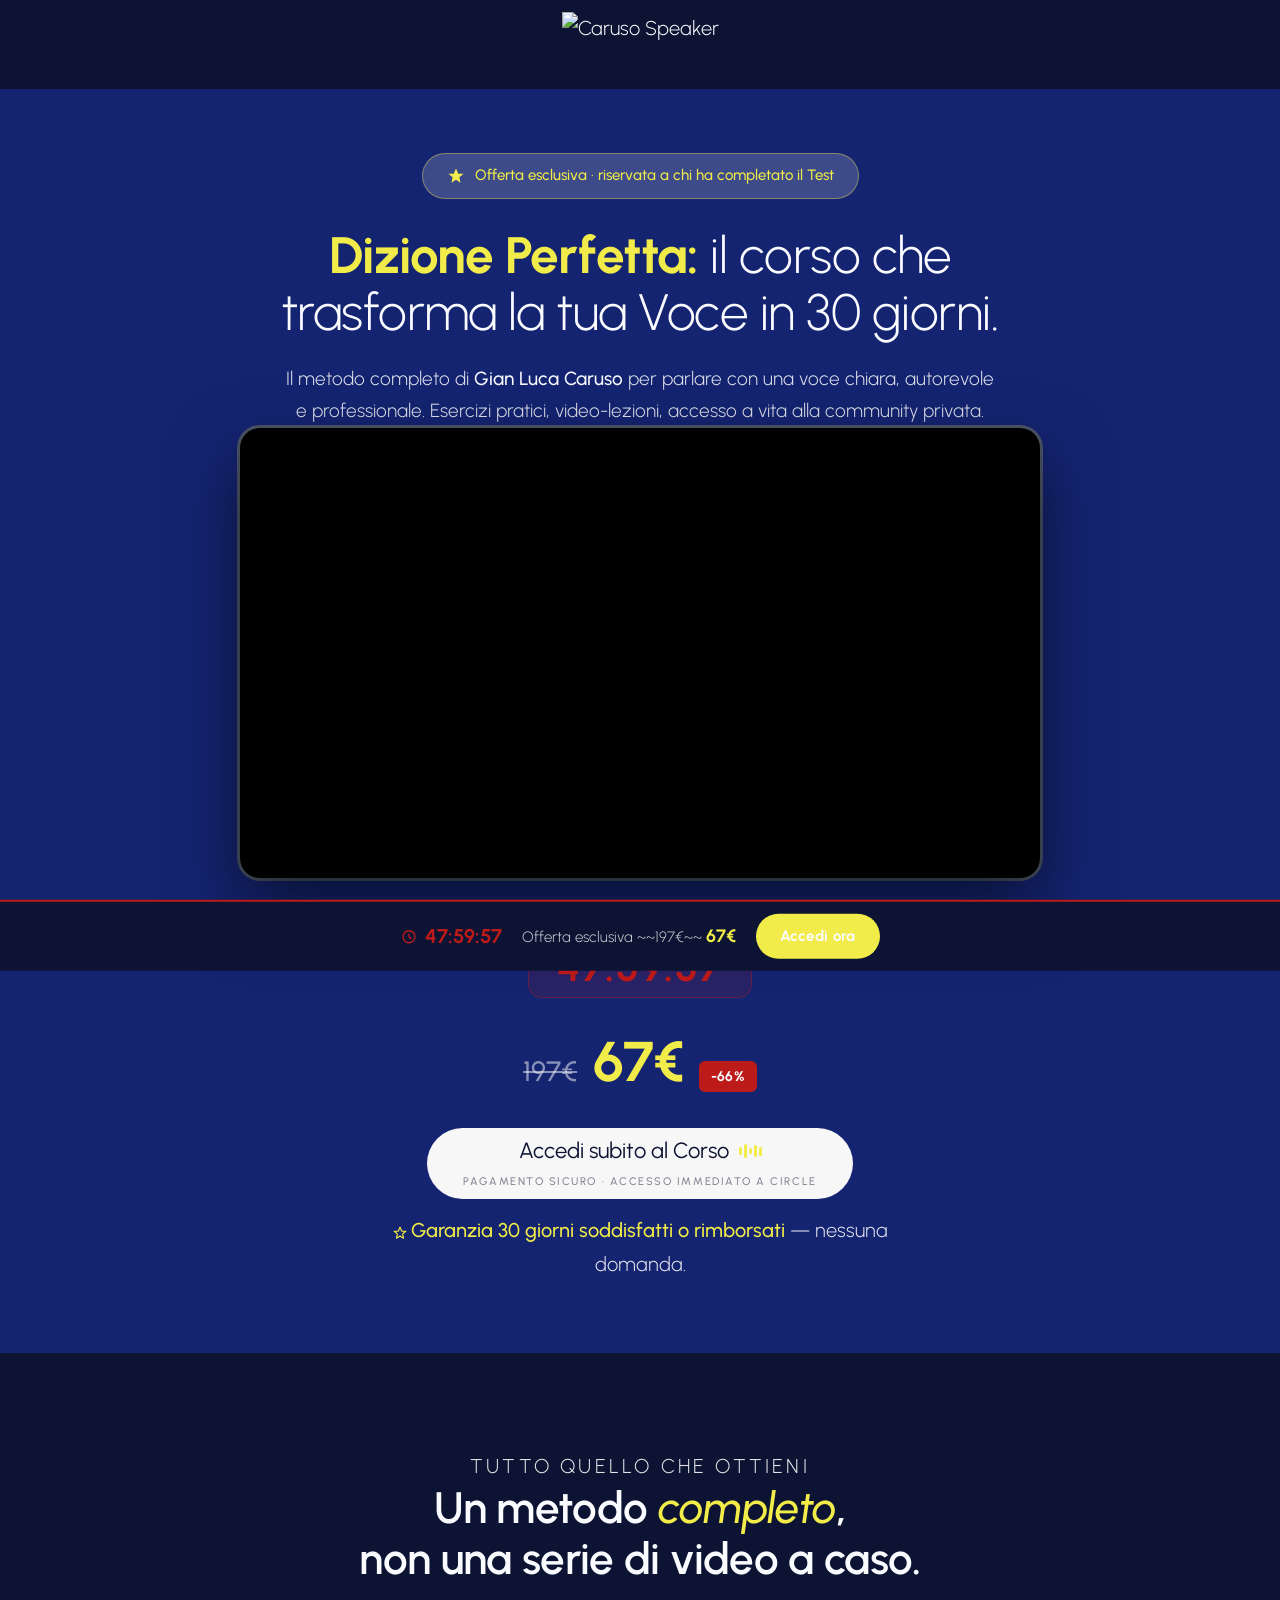
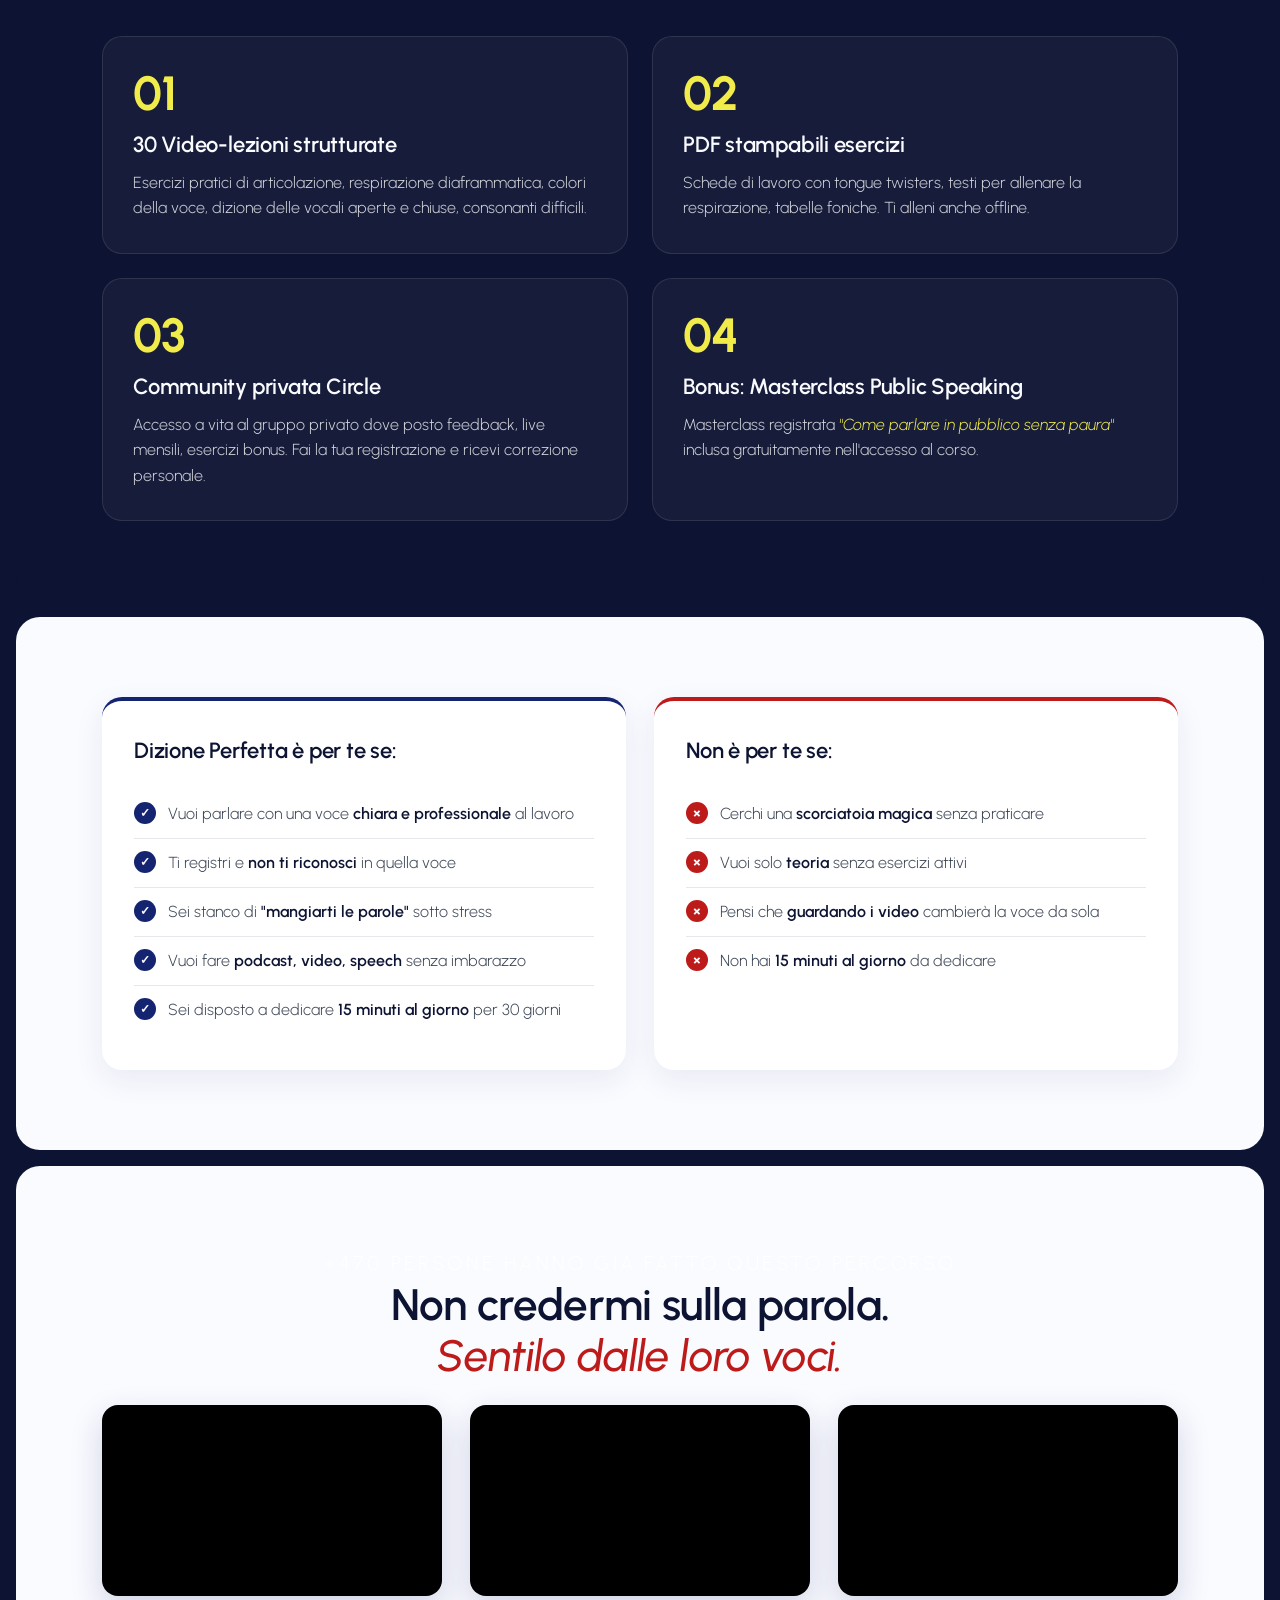
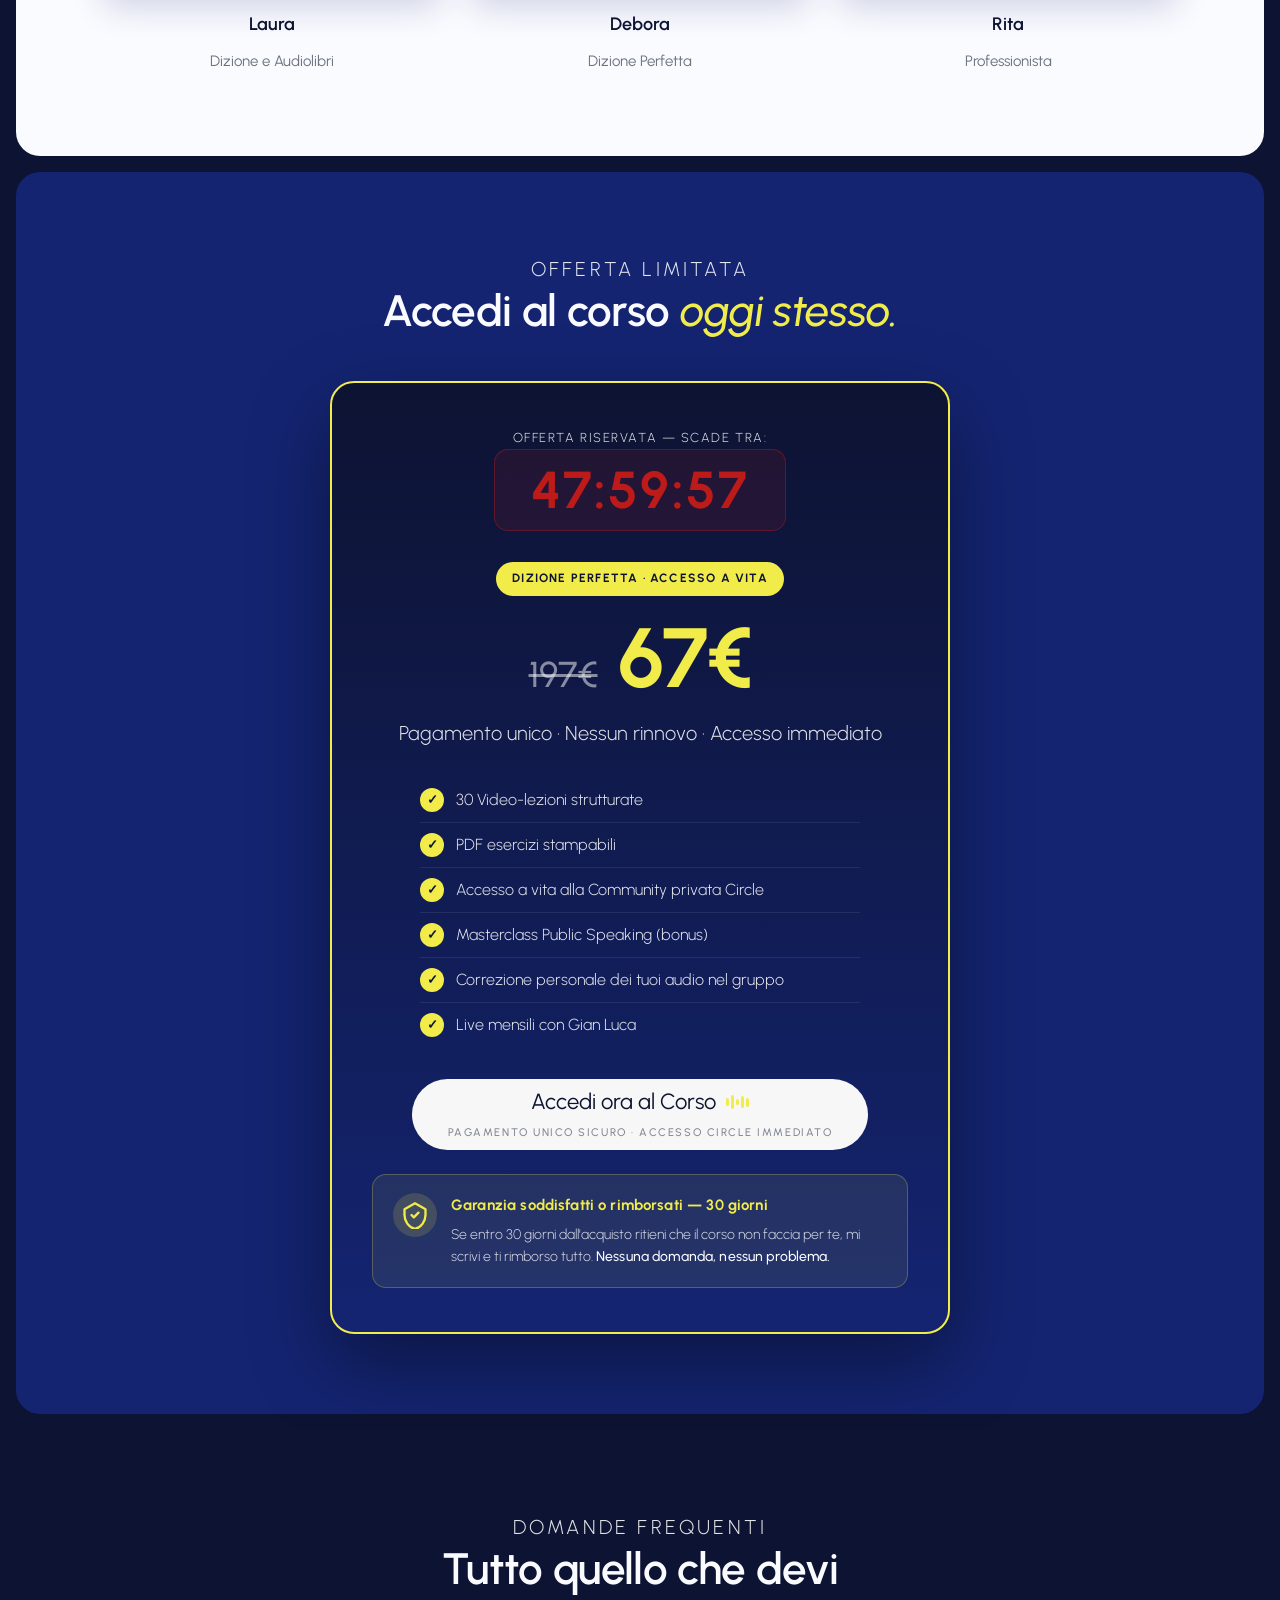
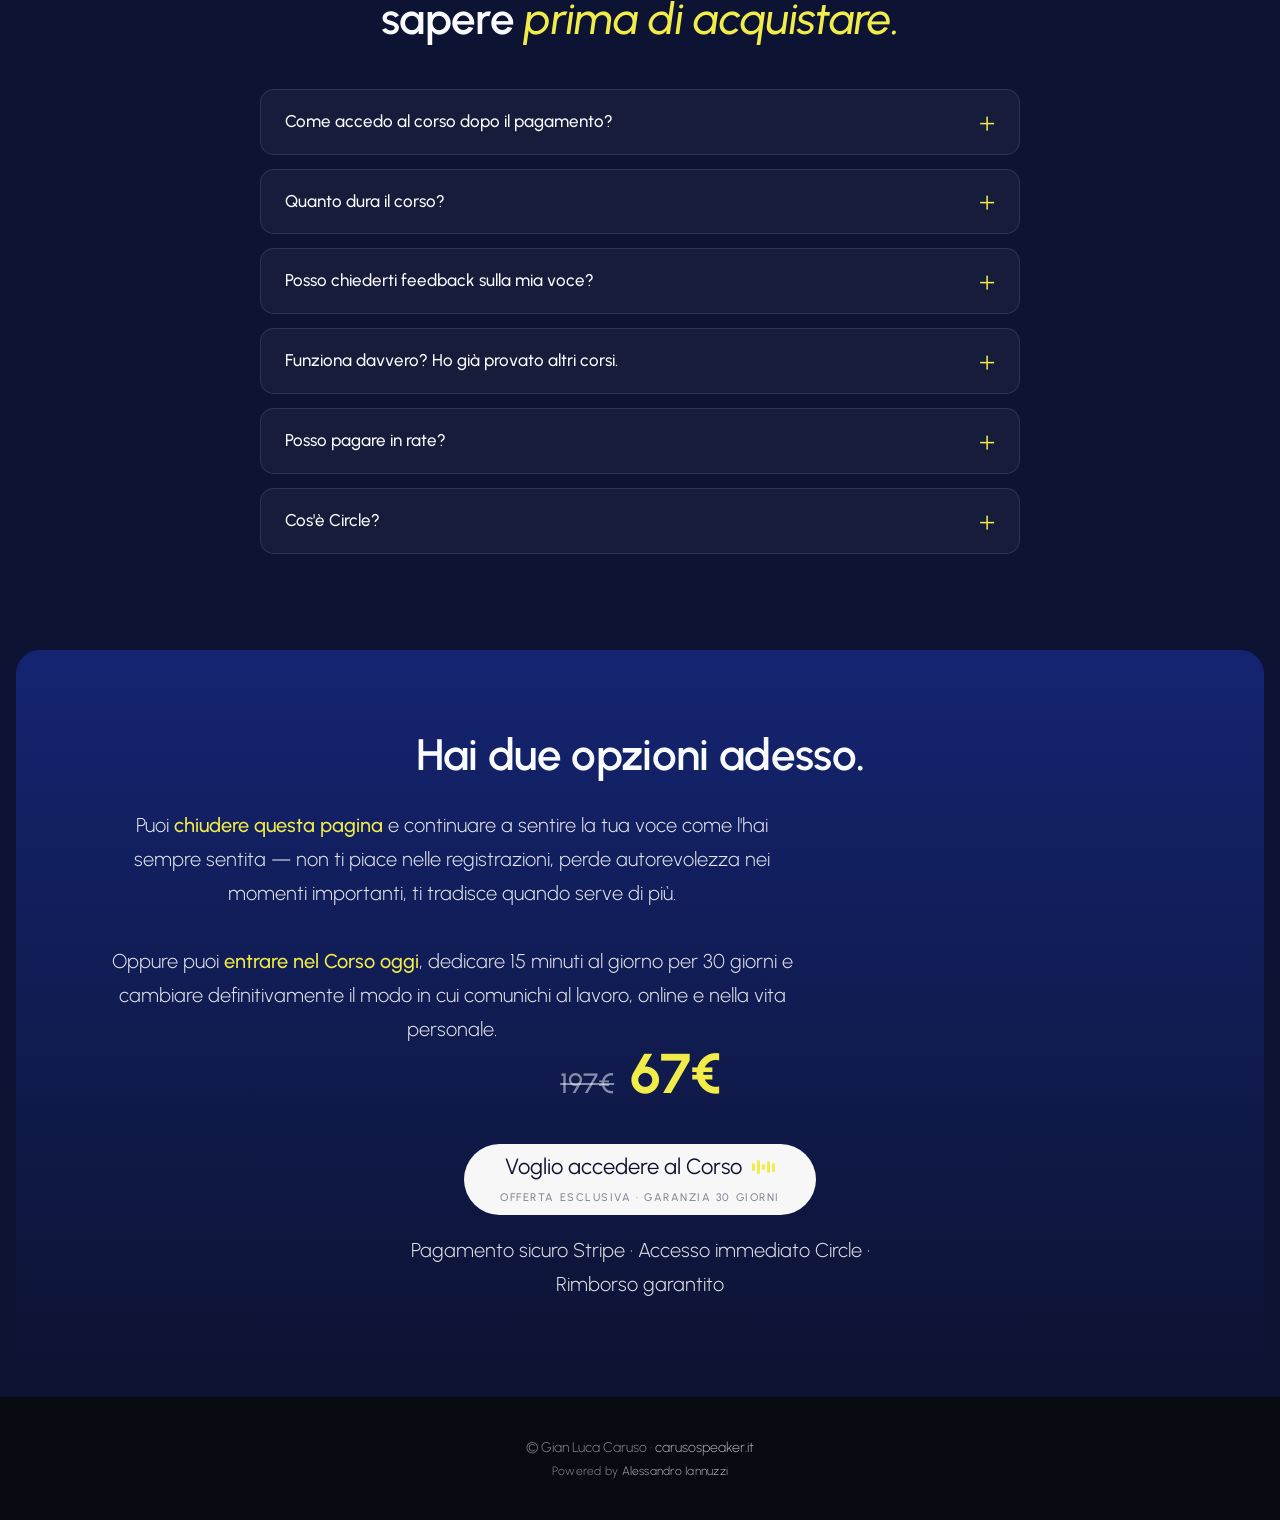
==== commit b7f3874f: "Deadline Funnel 48h: countdown timer + sticky bar + redirect scaduta - Thank you: setta localStorage" ====
--- a/dizione-perfetta.html
+++ b/dizione-perfetta.html
@@ -66,6 +66,10 @@
   </div>
 
   <div class="dz-hero-cta-block">
+    <div class="dz-countdown-wrap" id="countdown-hero">
+      <p class="dz-countdown-label">Questa offerta scade tra:</p>
+      <div class="dz-countdown"><span data-countdown>--:--:--</span></div>
+    </div>
     <div class="dz-price-row">
       <span class="dz-price-strike">197€</span>
       <span class="dz-price-now"><span data-price>67€</span></span>
@@ -176,6 +180,10 @@
 
     <div class="dz-pricing-card">
       <div class="dz-pricing-head">
+        <div class="dz-countdown-wrap dz-countdown-wrap--card" id="countdown-pricing">
+          <p class="dz-countdown-label">Offerta riservata — scade tra:</p>
+          <div class="dz-countdown dz-countdown--lg"><span data-countdown>--:--:--</span></div>
+        </div>
         <div class="dz-tag">DIZIONE PERFETTA · ACCESSO A VITA</div>
         <div class="dz-price-big-row">
           <span class="dz-price-strike-lg">197€</span>
@@ -271,6 +279,20 @@
 </section>
 
 <!-- =========================================================
+     STICKY BAR COUNTDOWN (bottom)
+     ========================================================= -->
+<div class="dz-stickybar" id="dz-stickybar">
+  <div class="dz-stickybar-inner">
+    <div class="dz-stickybar-timer">
+      <svg width="16" height="16" viewBox="0 0 24 24" fill="none" style="vertical-align:-2px"><path d="M12 8v4l3 3M21 12a9 9 0 11-18 0 9 9 0 0118 0z" stroke="#bd1a1a" stroke-width="2" stroke-linecap="round"/></svg>
+      <span data-countdown>--:--:--</span>
+    </div>
+    <span class="dz-stickybar-text">Offerta esclusiva ~~197€~~ <strong data-price>67€</strong></span>
+    <a href="#acquista" class="dz-stickybar-cta">Accedi ora</a>
+  </div>
+</div>
+
+<!-- =========================================================
      FOOTER
      ========================================================= -->
 <footer class="ty-footer">
@@ -313,6 +335,38 @@
   document.querySelectorAll('[data-discount]').forEach(function(el){el.textContent = cfg.discount});
   // Sostituisci Stripe link
   document.querySelectorAll('[data-stripe-link]').forEach(function(a){a.setAttribute('href', cfg.stripe)});
+
+  // ========== DEADLINE FUNNEL 48h ==========
+  // Se non c'è deadline (utente arrivato diretto senza passare dalla thank you), la settiamo qui
+  if (!localStorage.getItem('dz_deadline')) {
+    localStorage.setItem('dz_deadline', String(Date.now() + 48 * 60 * 60 * 1000));
+  }
+
+  var deadline = parseInt(localStorage.getItem('dz_deadline'));
+
+  function updateCountdown() {
+    var remaining = deadline - Date.now();
+    if (remaining <= 0) {
+      window.location.href = '/offerta-scaduta';
+      return;
+    }
+    var h = Math.floor(remaining / 3600000);
+    var m = Math.floor((remaining % 3600000) / 60000);
+    var s = Math.floor((remaining % 60000) / 1000);
+    var txt = h.toString().padStart(2,'0') + ':' + m.toString().padStart(2,'0') + ':' + s.toString().padStart(2,'0');
+    document.querySelectorAll('[data-countdown]').forEach(function(el){ el.textContent = txt; });
+  }
+
+  updateCountdown();
+  setInterval(updateCountdown, 1000);
+
+  // Sticky bar: mostra dopo scroll 400px
+  var stickybar = document.getElementById('dz-stickybar');
+  if (stickybar) {
+    window.addEventListener('scroll', function(){
+      stickybar.classList.toggle('is-visible', window.scrollY > 400);
+    });
+  }
 
   // Tracking
   window.dataLayer = window.dataLayer || [];
--- a/dizione.css
+++ b/dizione.css
@@ -126,6 +126,67 @@
 }
 .dz-include-card em{color:#f1ec49;font-style:italic;font-weight:400}
 
+/* ============ COUNTDOWN TIMER ============ */
+.dz-countdown-wrap{
+  margin-bottom:22px;text-align:center;
+}
+.dz-countdown-label{
+  font-size:13px!important;font-weight:600;letter-spacing:.12em;
+  text-transform:uppercase;color:rgba(255,255,255,.7);margin:0 0 8px;
+}
+.dz-countdown{
+  display:inline-block;
+  font-size:40px;font-weight:700;color:#bd1a1a;
+  font-variant-numeric:tabular-nums;letter-spacing:.04em;
+  background:rgba(189,26,26,.12);border:1.5px solid rgba(189,26,26,.4);
+  border-radius:14px;padding:10px 28px;line-height:1;
+}
+.dz-countdown--lg{
+  font-size:52px;padding:14px 36px;
+}
+.dz-countdown-wrap--card{margin-bottom:28px}
+
+/* ============ STICKY BAR COUNTDOWN (bottom) ============ */
+.dz-stickybar{
+  position:fixed;bottom:0;left:0;right:0;z-index:9990;
+  background:#0D1332;border-top:2px solid #bd1a1a;
+  transform:translateY(100%);transition:transform .4s ease;
+  padding:12px 24px;
+}
+.dz-stickybar.is-visible{transform:translateY(0)}
+.dz-stickybar-inner{
+  max-width:1140px;margin:0 auto;
+  display:flex;align-items:center;justify-content:center;gap:20px;flex-wrap:wrap;
+}
+.dz-stickybar-timer{
+  display:flex;align-items:center;gap:8px;
+  font-size:20px;font-weight:700;color:#bd1a1a;
+  font-variant-numeric:tabular-nums;
+}
+.dz-stickybar-text{
+  font-size:15px;font-weight:300;color:rgba(255,255,255,.8);
+}
+.dz-stickybar-text strong{color:#f1ec49;font-weight:700;font-size:18px}
+.dz-stickybar-cta{
+  display:inline-block;padding:10px 24px;
+  border-radius:100px;background:#f1ec49;color:#0D1332;
+  font-size:15px;font-weight:700;text-decoration:none;
+  transition:all .3s;letter-spacing:.02em;
+}
+.dz-stickybar-cta:hover{background:#fafbff;transform:translateY(-1px)}
+
+@media(max-width:768px){
+  .dz-countdown{font-size:30px;padding:8px 22px}
+  .dz-countdown--lg{font-size:38px;padding:10px 26px}
+  .dz-stickybar-inner{gap:12px}
+  .dz-stickybar-timer{font-size:17px}
+  .dz-stickybar-text{font-size:13px}
+}
+@media(max-width:420px){
+  .dz-countdown{font-size:26px;padding:8px 18px}
+  .dz-countdown--lg{font-size:32px}
+}
+
 /* ============ PER CHI È / NON È ============ */
 .dz-forwho{
   background:#fafbff;color:#0D1332;
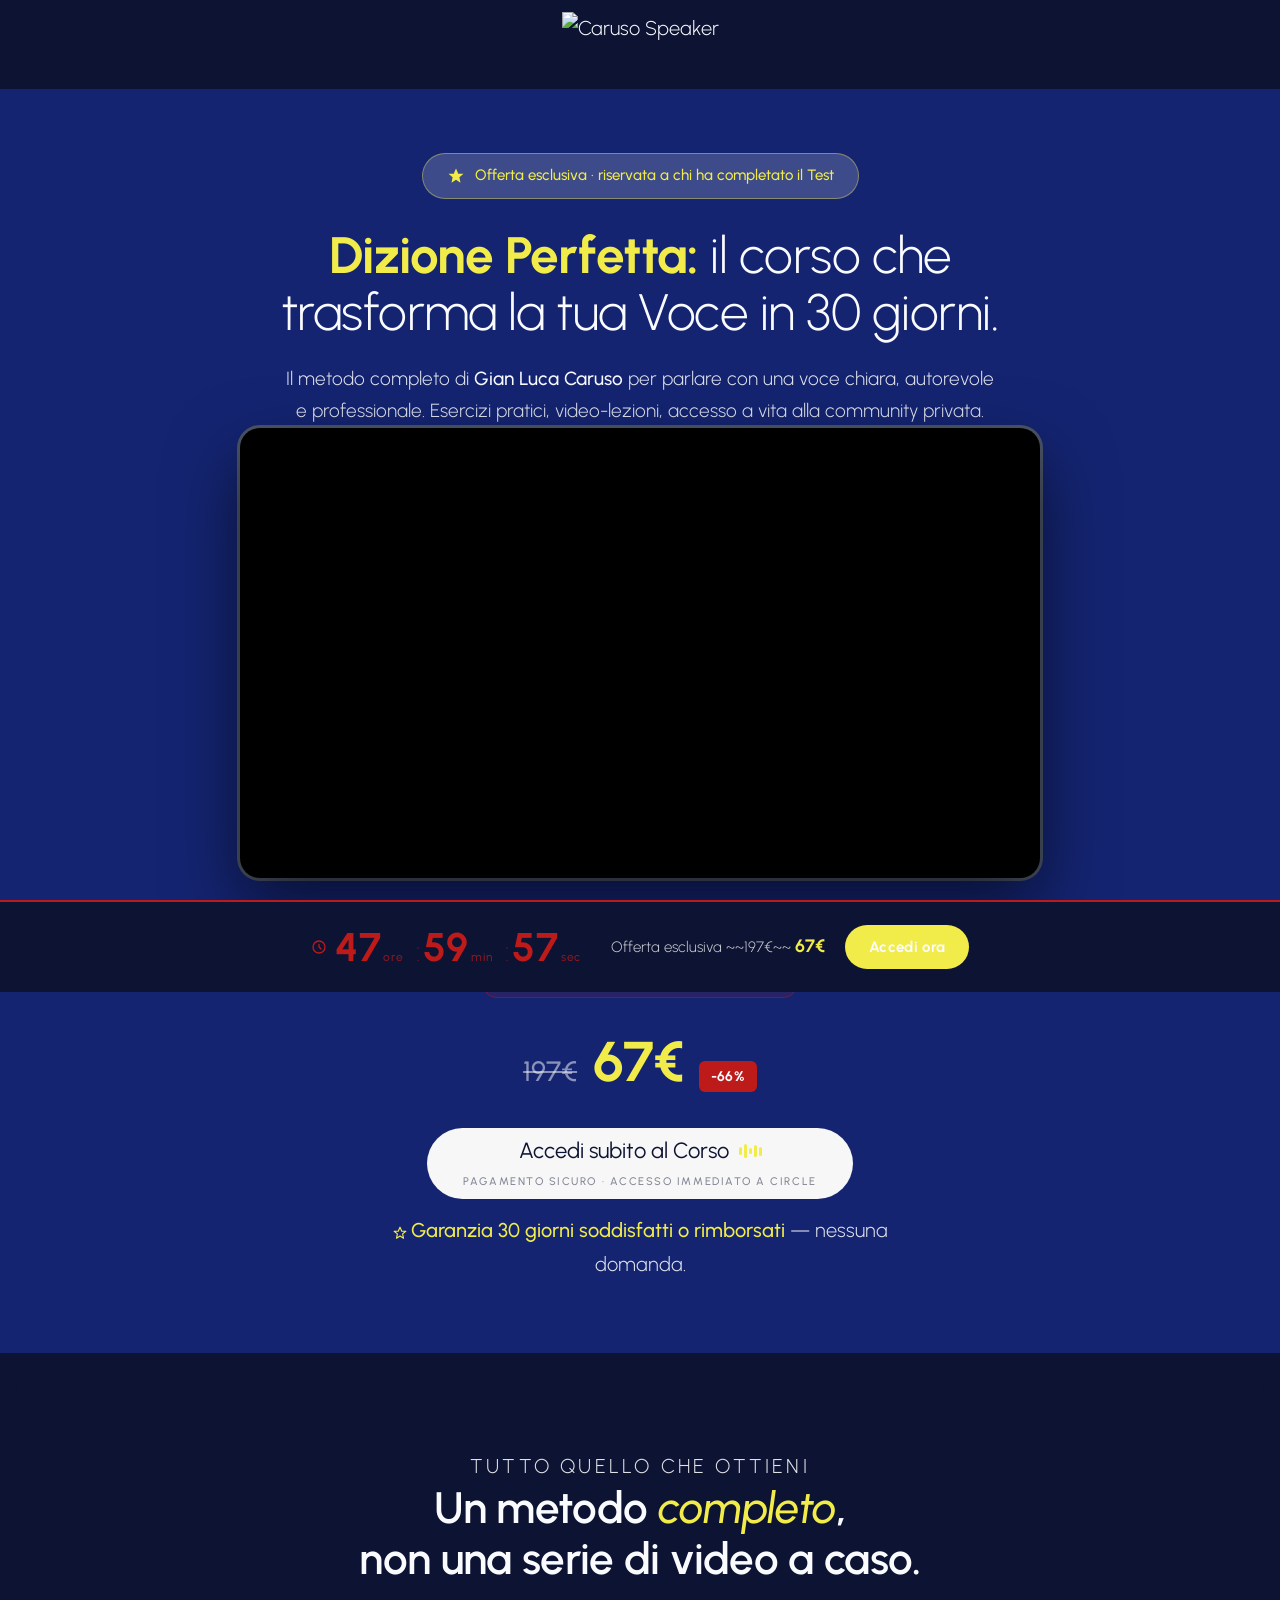
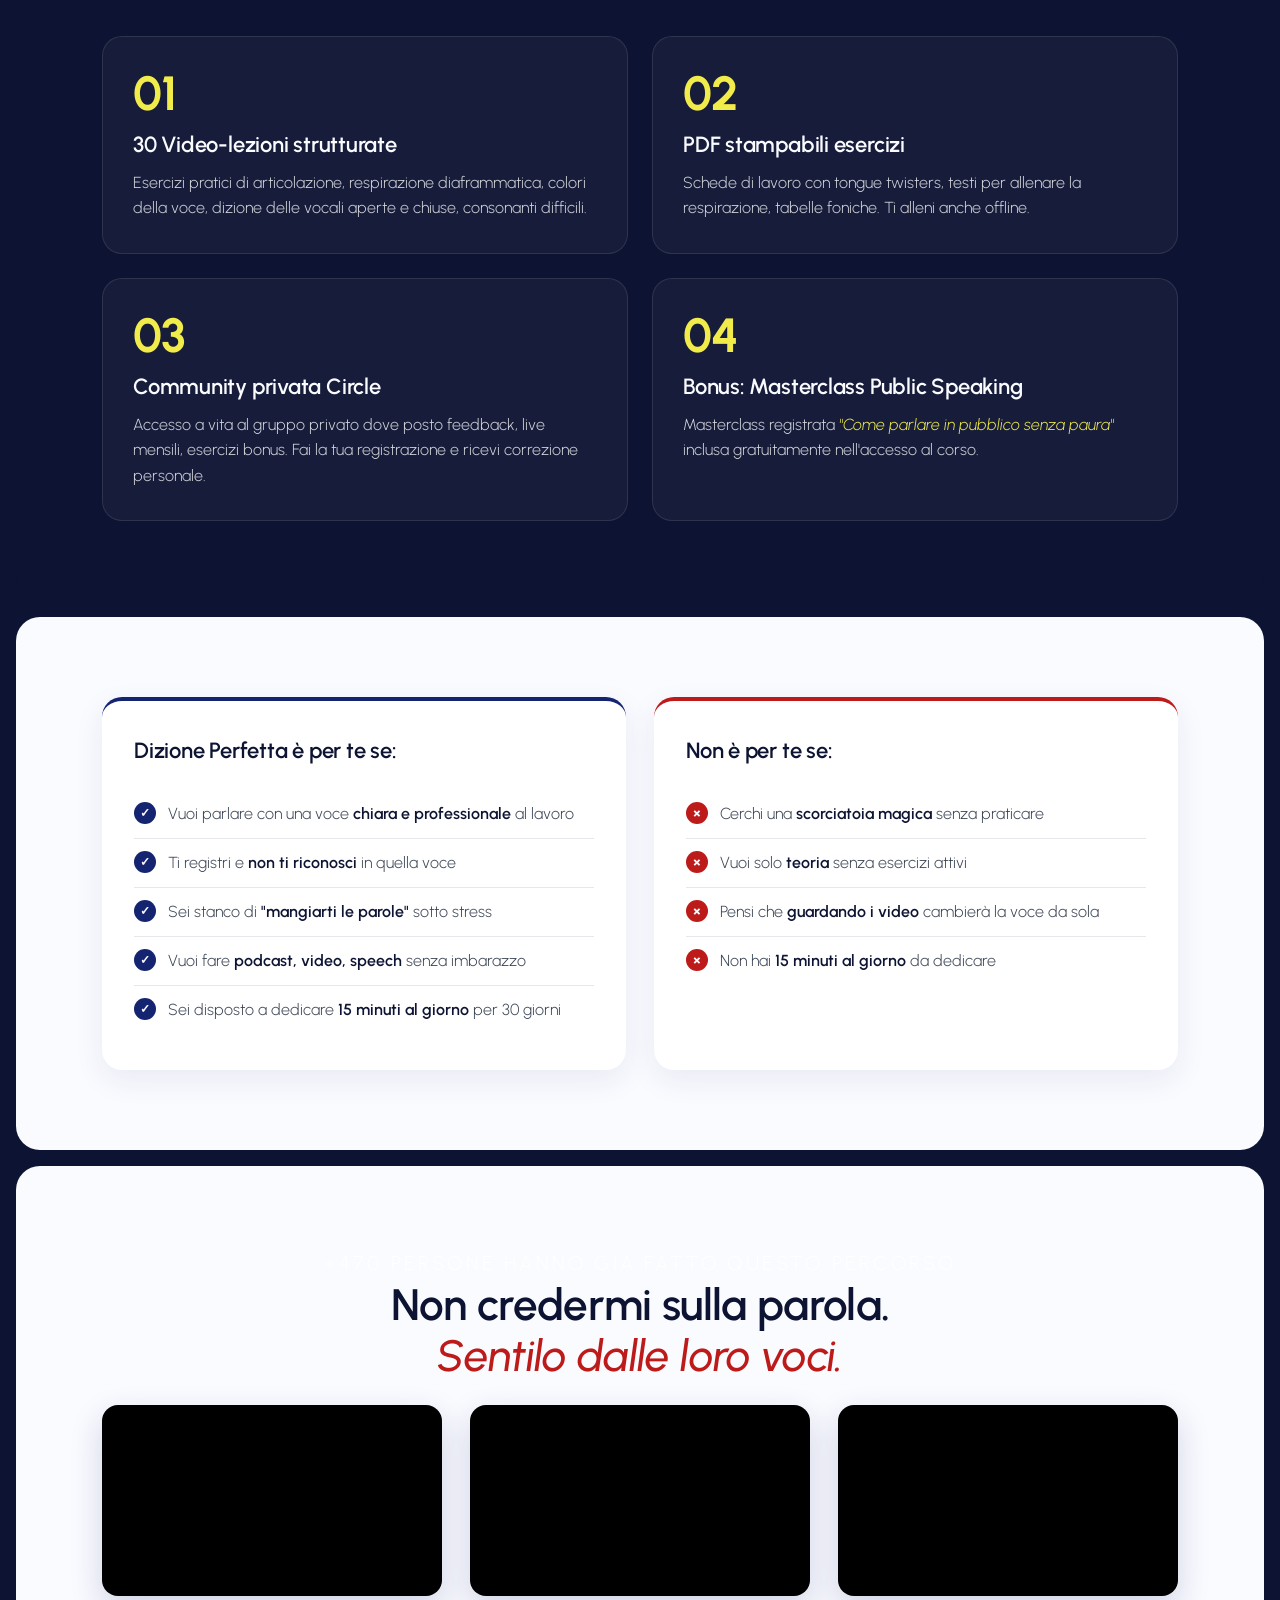
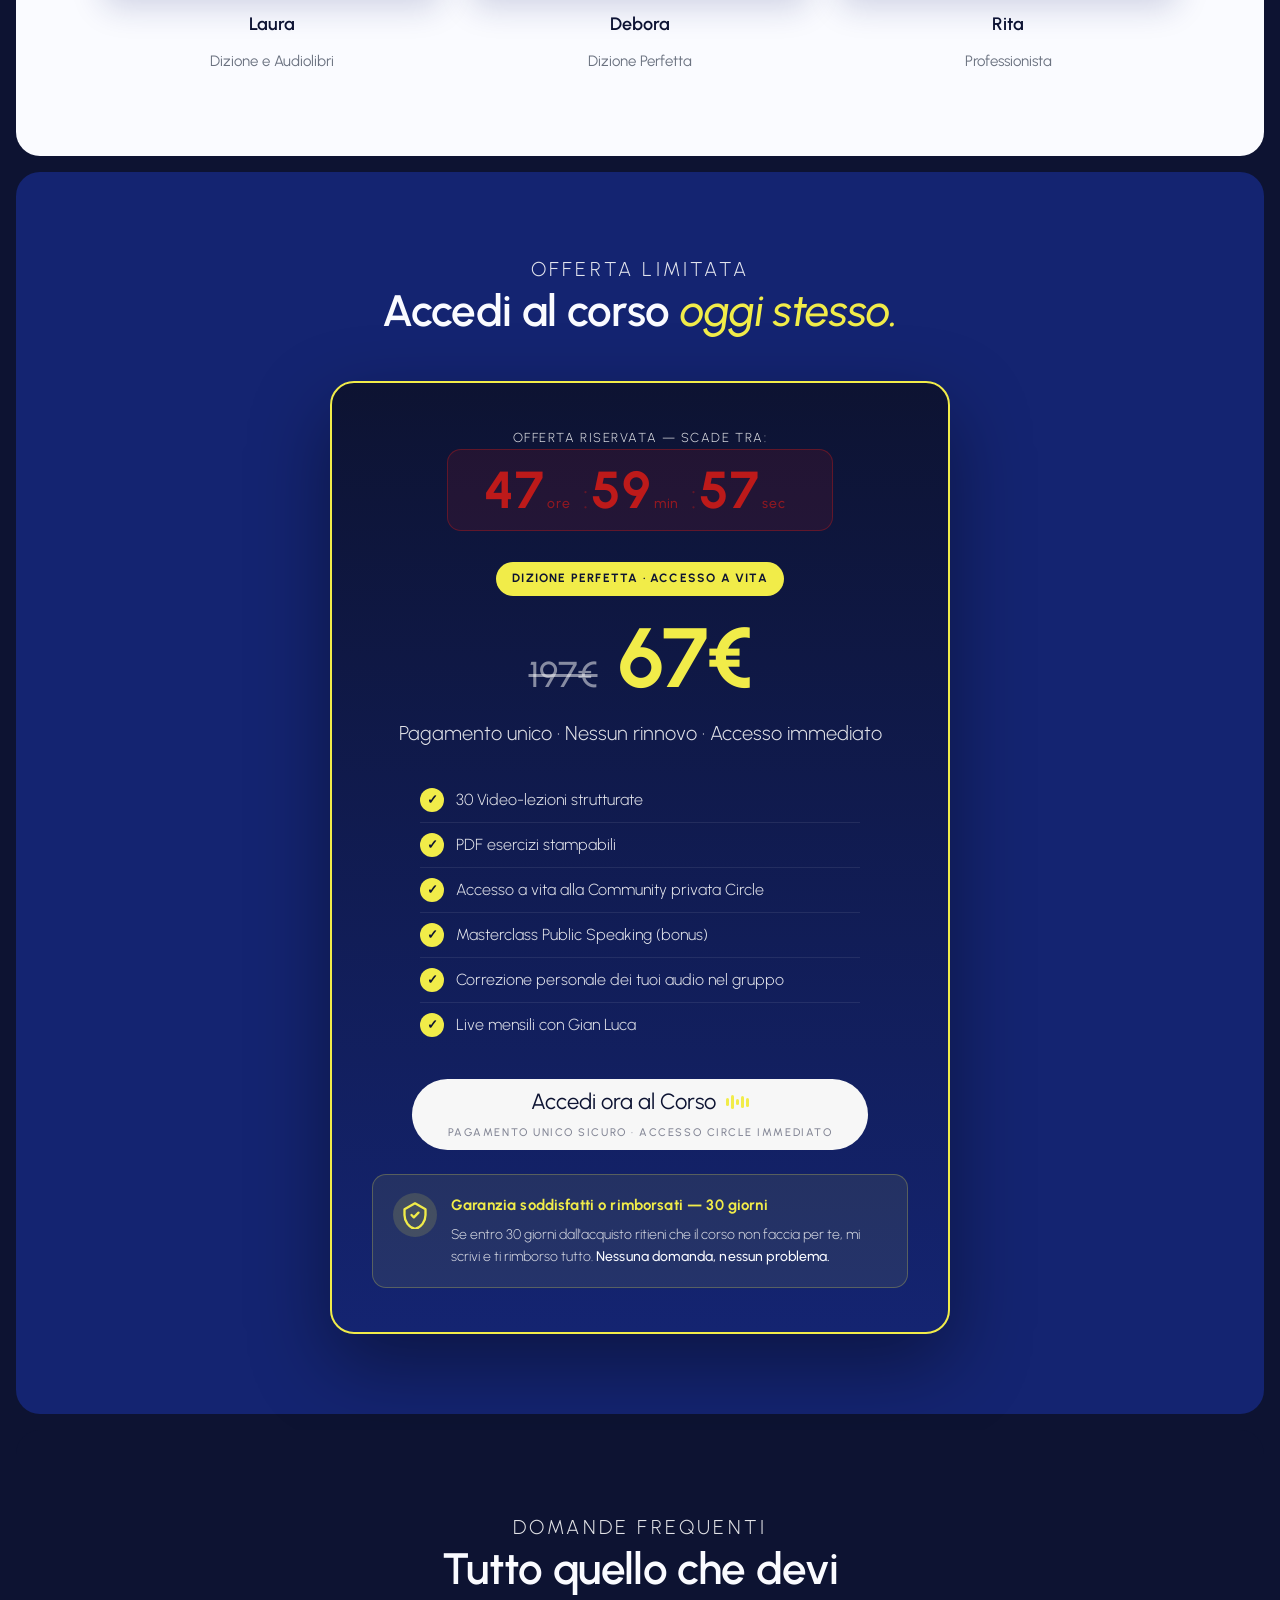
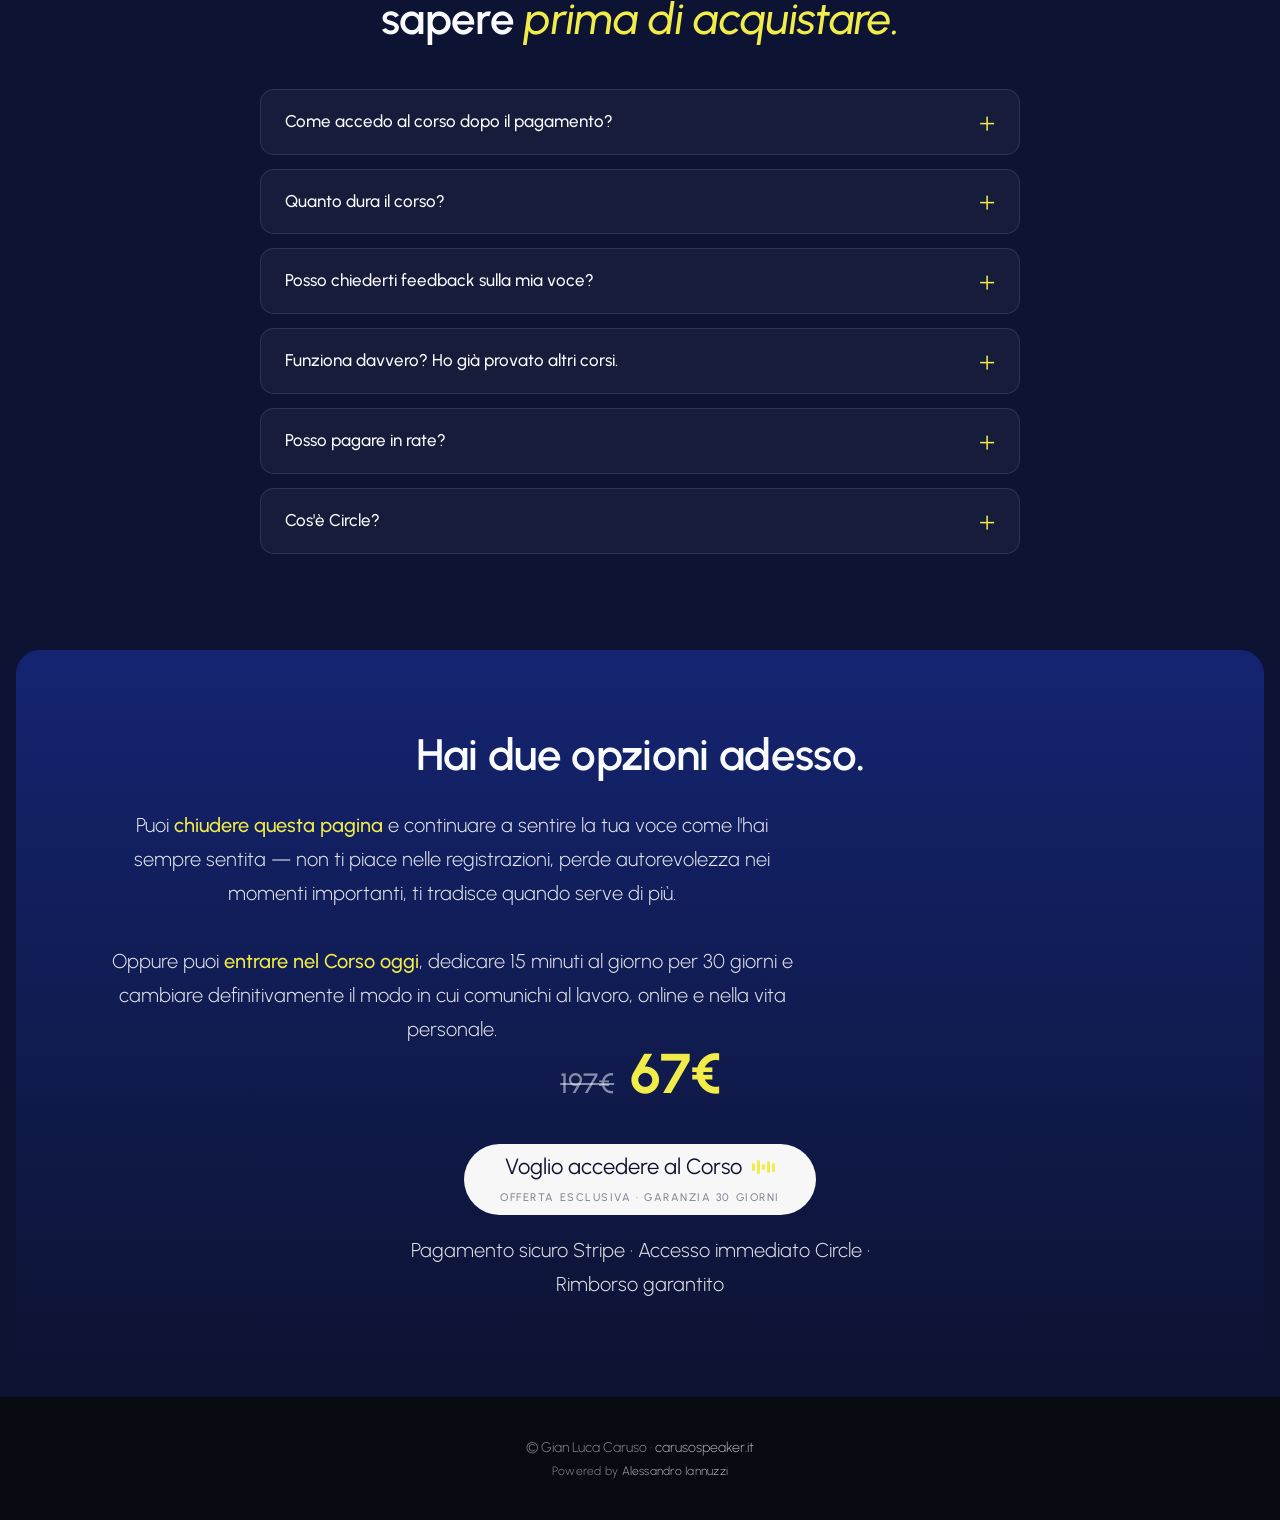
==== commit be48f6f6: "Countdown: etichette ore/min/sec sotto ogni numero 47ore:23min:15sec — numeri grandi rossi + label p" ====
--- a/dizione-perfetta.html
+++ b/dizione-perfetta.html
@@ -353,8 +353,12 @@
     var h = Math.floor(remaining / 3600000);
     var m = Math.floor((remaining % 3600000) / 60000);
     var s = Math.floor((remaining % 60000) / 1000);
-    var txt = h.toString().padStart(2,'0') + ':' + m.toString().padStart(2,'0') + ':' + s.toString().padStart(2,'0');
-    document.querySelectorAll('[data-countdown]').forEach(function(el){ el.textContent = txt; });
+    var txt = '<span class="dz-cd-num">' + h.toString().padStart(2,'0') + '</span><span class="dz-cd-unit">ore</span>'
+            + '<span class="dz-cd-sep">:</span>'
+            + '<span class="dz-cd-num">' + m.toString().padStart(2,'0') + '</span><span class="dz-cd-unit">min</span>'
+            + '<span class="dz-cd-sep">:</span>'
+            + '<span class="dz-cd-num">' + s.toString().padStart(2,'0') + '</span><span class="dz-cd-unit">sec</span>';
+    document.querySelectorAll('[data-countdown]').forEach(function(el){ el.innerHTML = txt; });
   }
 
   updateCountdown();
--- a/dizione.css
+++ b/dizione.css
@@ -135,15 +135,18 @@
   text-transform:uppercase;color:rgba(255,255,255,.7);margin:0 0 8px;
 }
 .dz-countdown{
-  display:inline-block;
-  font-size:40px;font-weight:700;color:#bd1a1a;
-  font-variant-numeric:tabular-nums;letter-spacing:.04em;
+  display:inline-flex;align-items:baseline;gap:2px;
+  font-variant-numeric:tabular-nums;
   background:rgba(189,26,26,.12);border:1.5px solid rgba(189,26,26,.4);
   border-radius:14px;padding:10px 28px;line-height:1;
 }
-.dz-countdown--lg{
-  font-size:52px;padding:14px 36px;
-}
+.dz-cd-num{font-size:40px;font-weight:700;color:#bd1a1a;letter-spacing:.02em}
+.dz-cd-unit{font-size:12px;font-weight:500;color:rgba(189,26,26,.7);letter-spacing:.06em;margin-left:2px;margin-right:10px;text-transform:lowercase}
+.dz-cd-sep{font-size:28px;font-weight:300;color:rgba(189,26,26,.4);margin:0 2px}
+.dz-countdown--lg .dz-cd-num{font-size:52px}
+.dz-countdown--lg .dz-cd-unit{font-size:14px}
+.dz-countdown--lg .dz-cd-sep{font-size:34px}
+.dz-countdown--lg{padding:14px 36px}
 .dz-countdown-wrap--card{margin-bottom:28px}
 
 /* ============ STICKY BAR COUNTDOWN (bottom) ============ */
@@ -176,15 +179,24 @@
 .dz-stickybar-cta:hover{background:#fafbff;transform:translateY(-1px)}
 
 @media(max-width:768px){
-  .dz-countdown{font-size:30px;padding:8px 22px}
-  .dz-countdown--lg{font-size:38px;padding:10px 26px}
+  .dz-cd-num{font-size:30px}
+  .dz-cd-unit{font-size:10px;margin-right:8px}
+  .dz-cd-sep{font-size:22px}
+  .dz-countdown{padding:8px 20px}
+  .dz-countdown--lg .dz-cd-num{font-size:36px}
+  .dz-countdown--lg .dz-cd-unit{font-size:12px}
+  .dz-countdown--lg{padding:10px 24px}
   .dz-stickybar-inner{gap:12px}
   .dz-stickybar-timer{font-size:17px}
   .dz-stickybar-text{font-size:13px}
 }
 @media(max-width:420px){
-  .dz-countdown{font-size:26px;padding:8px 18px}
-  .dz-countdown--lg{font-size:32px}
+  .dz-cd-num{font-size:24px}
+  .dz-cd-unit{font-size:9px;margin-right:6px}
+  .dz-cd-sep{font-size:18px}
+  .dz-countdown{padding:8px 16px}
+  .dz-countdown--lg .dz-cd-num{font-size:28px}
+  .dz-countdown--lg{padding:8px 18px}
 }
 
 /* ============ PER CHI È / NON È ============ */
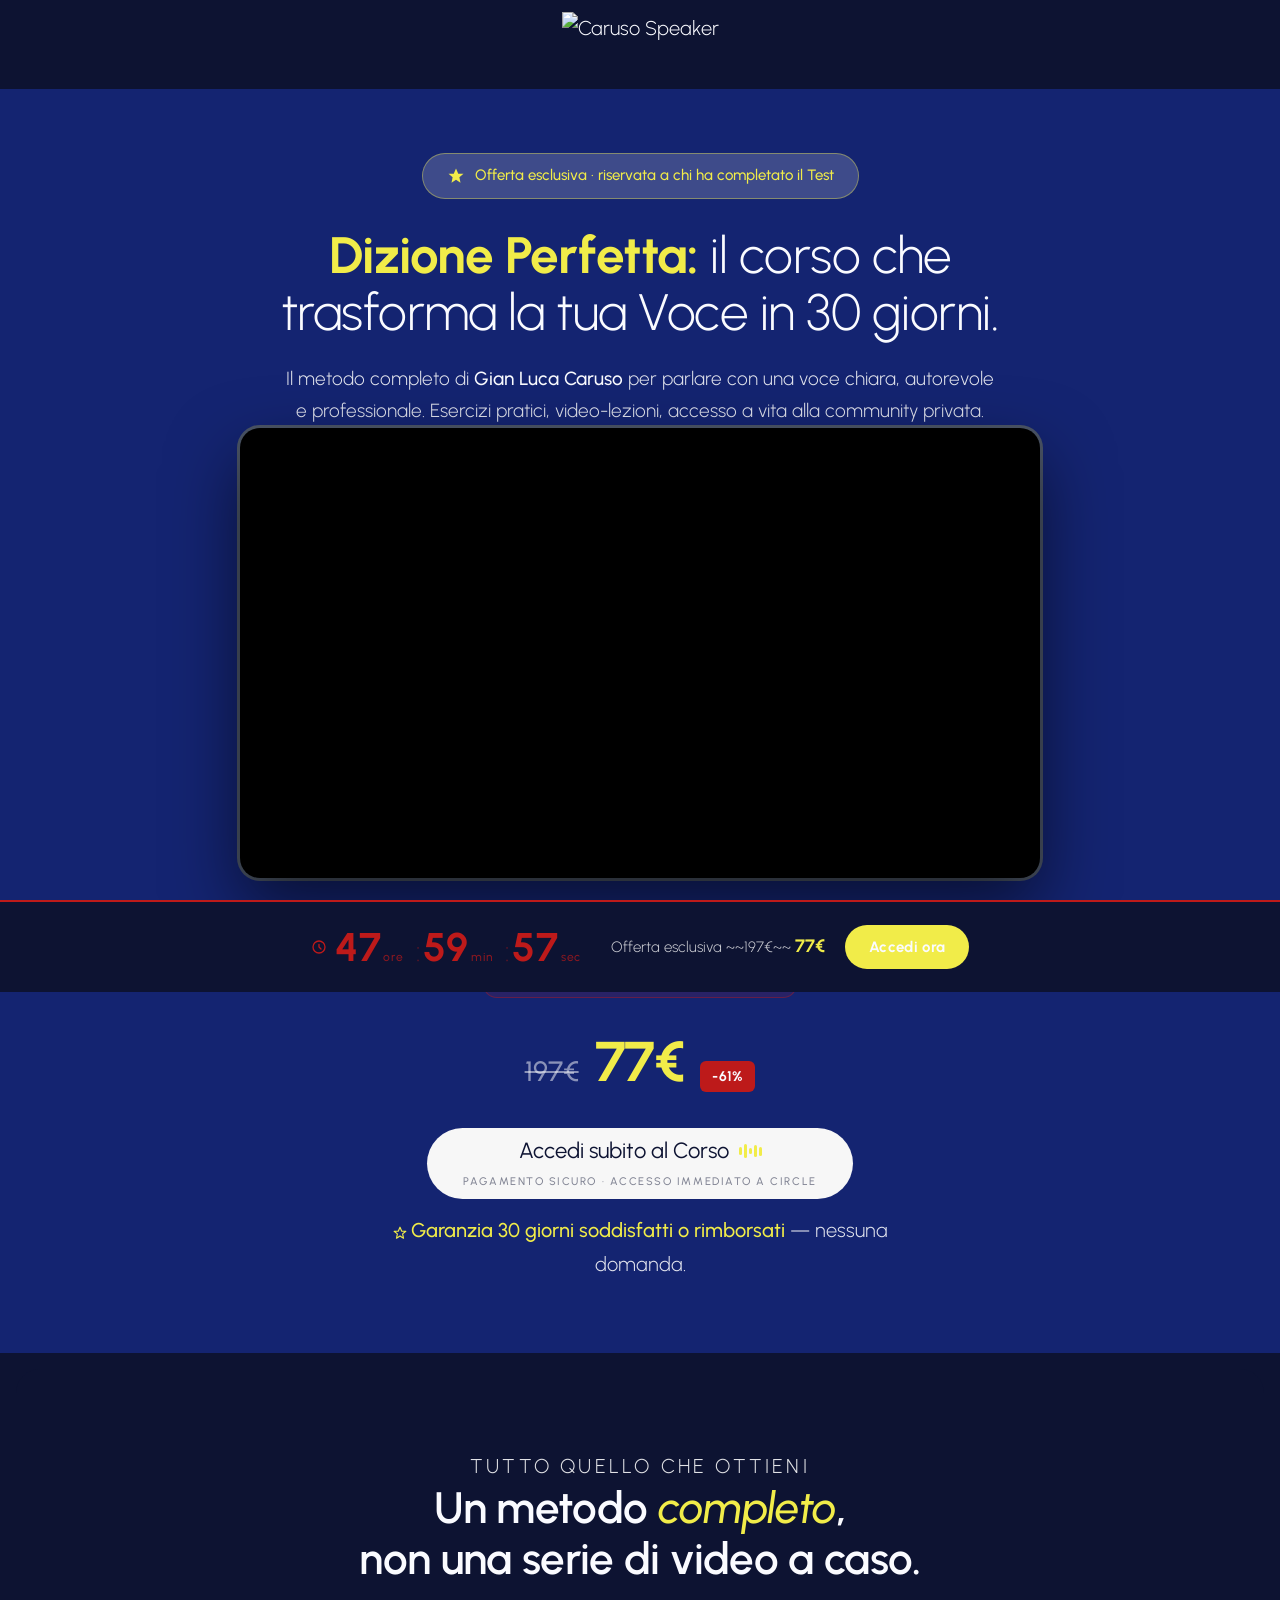
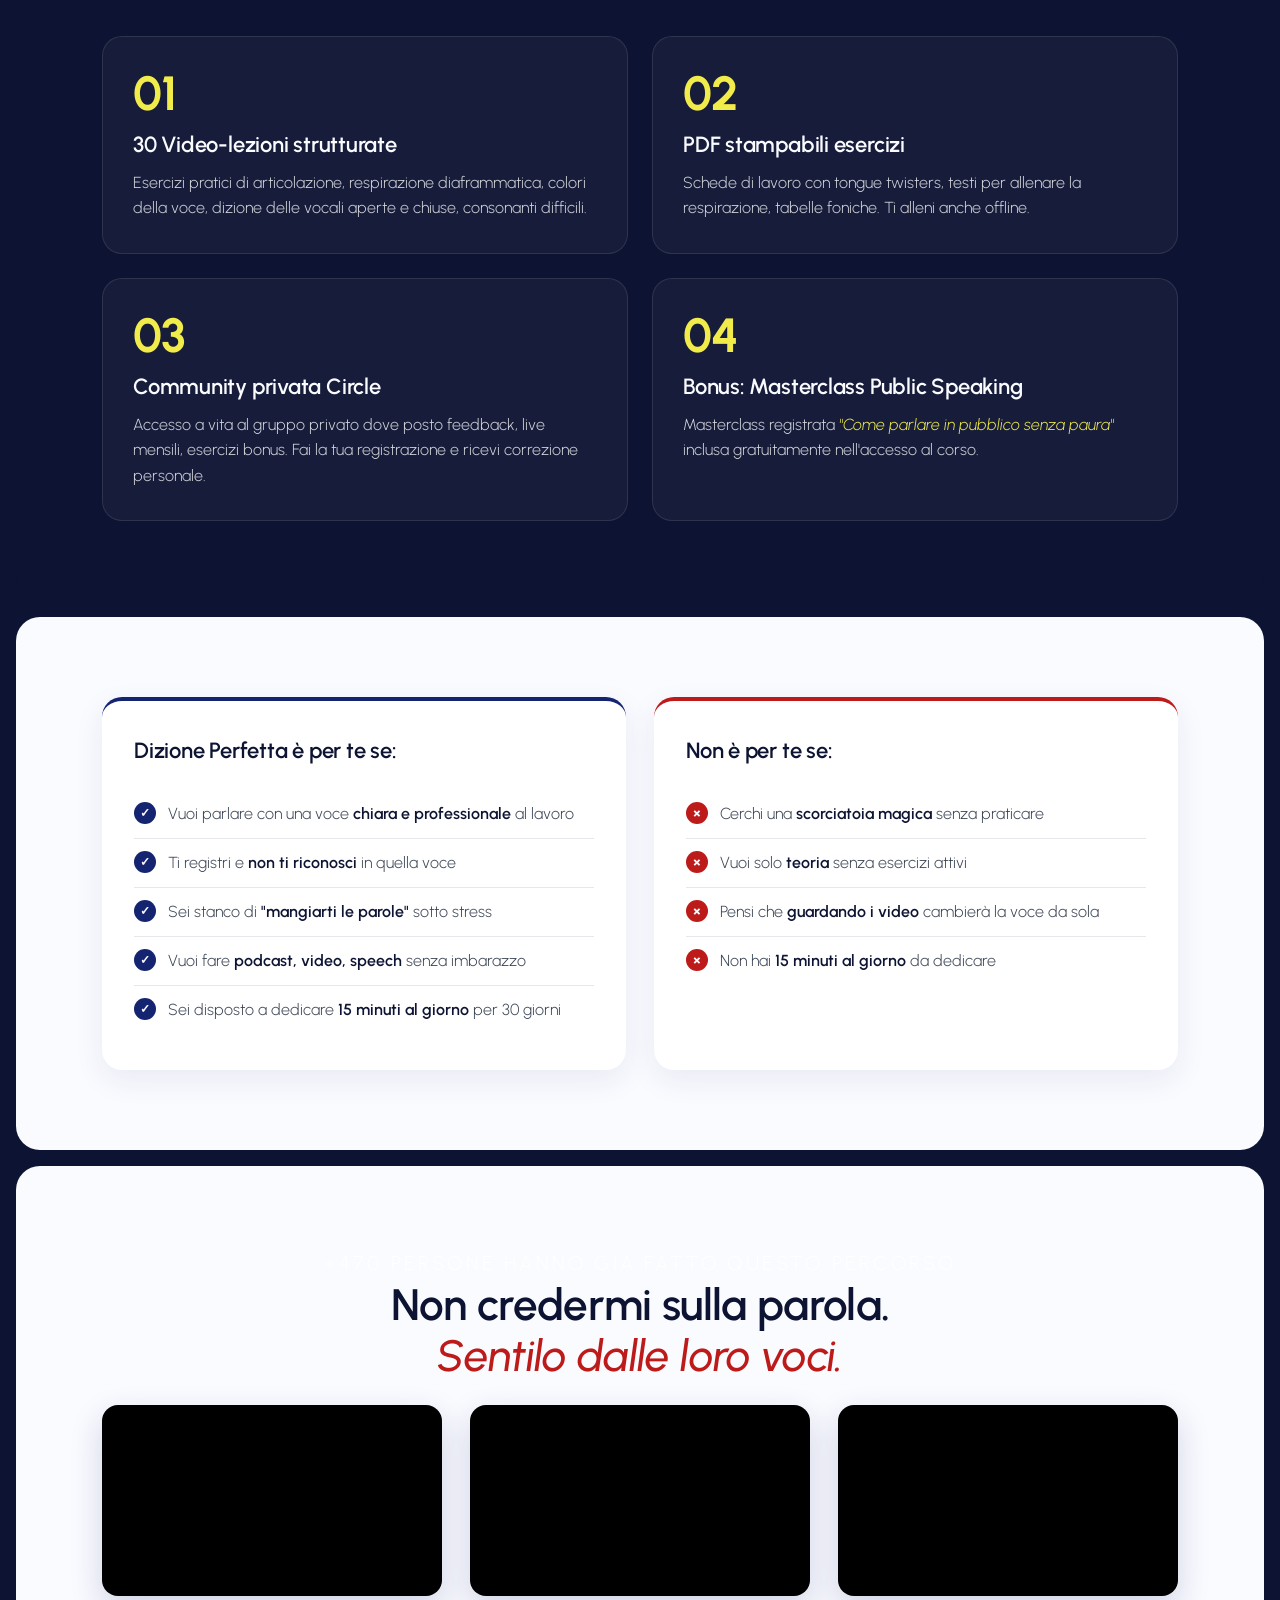
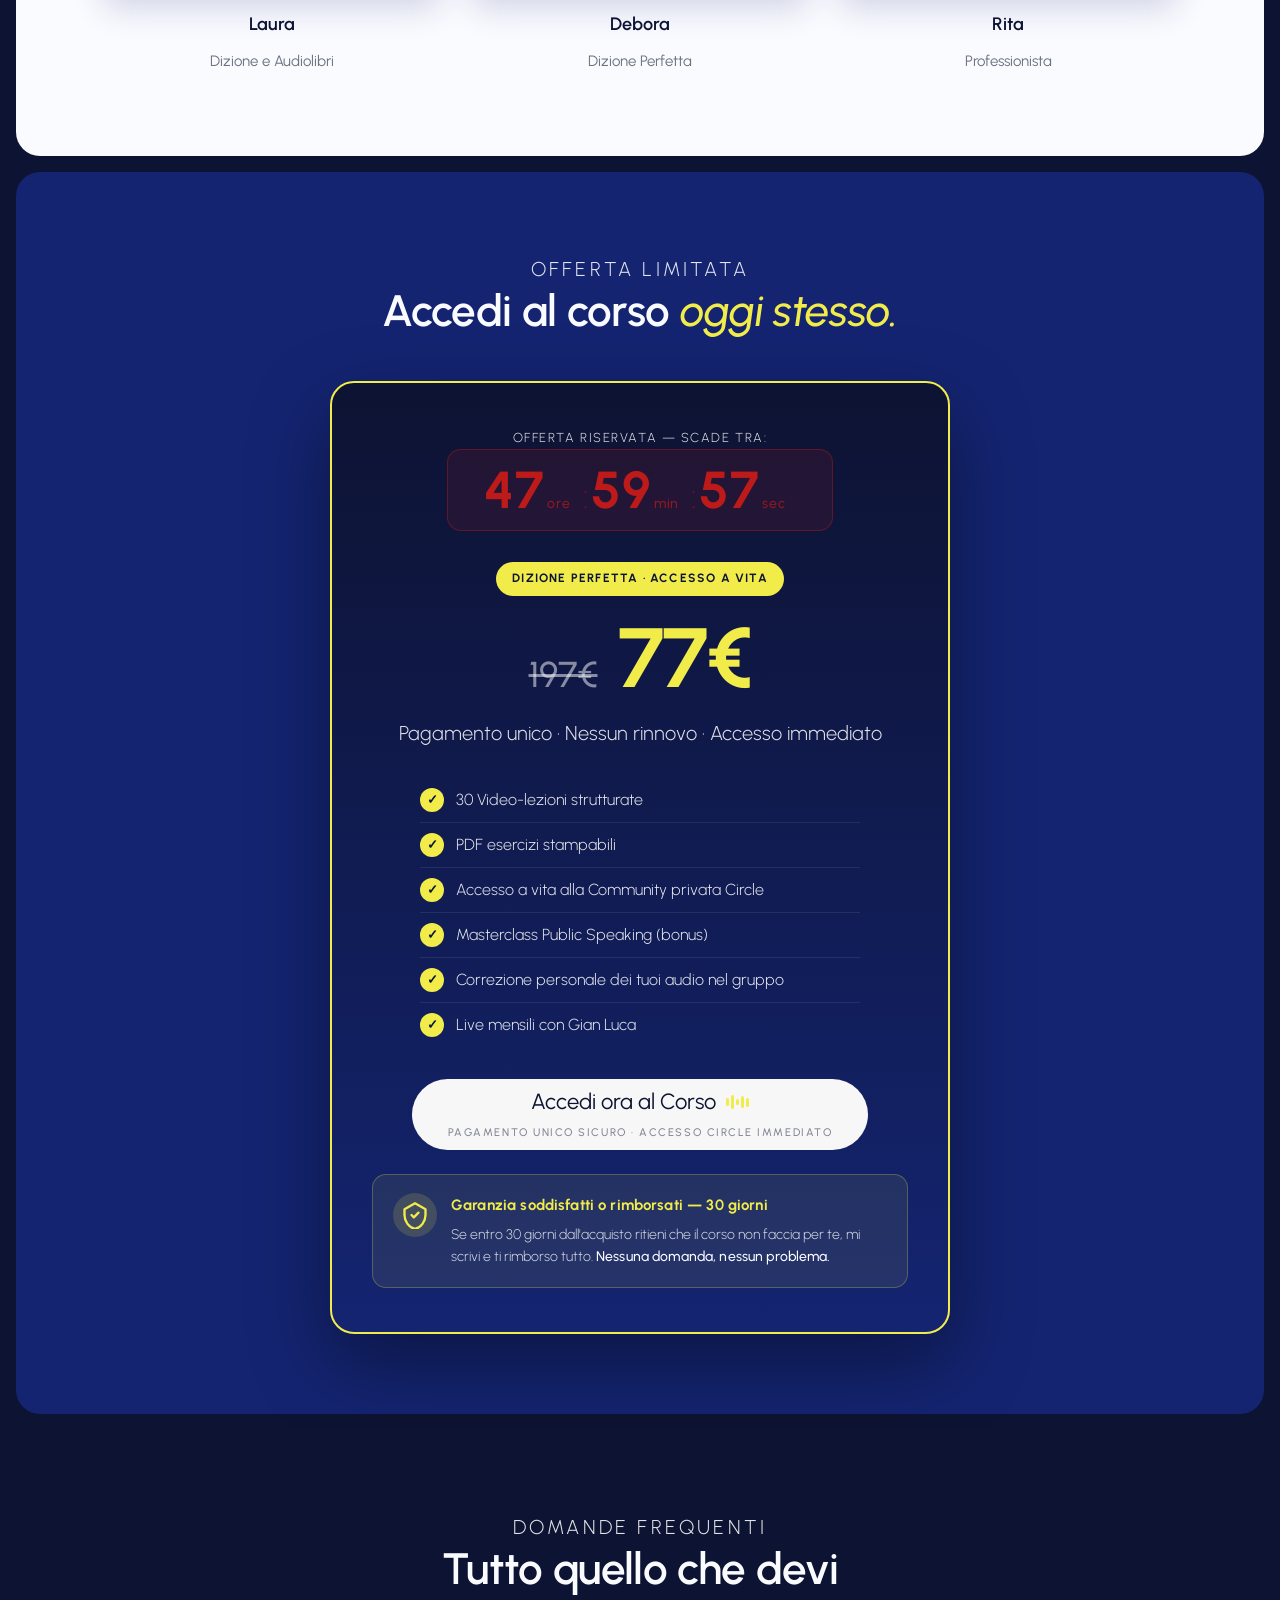
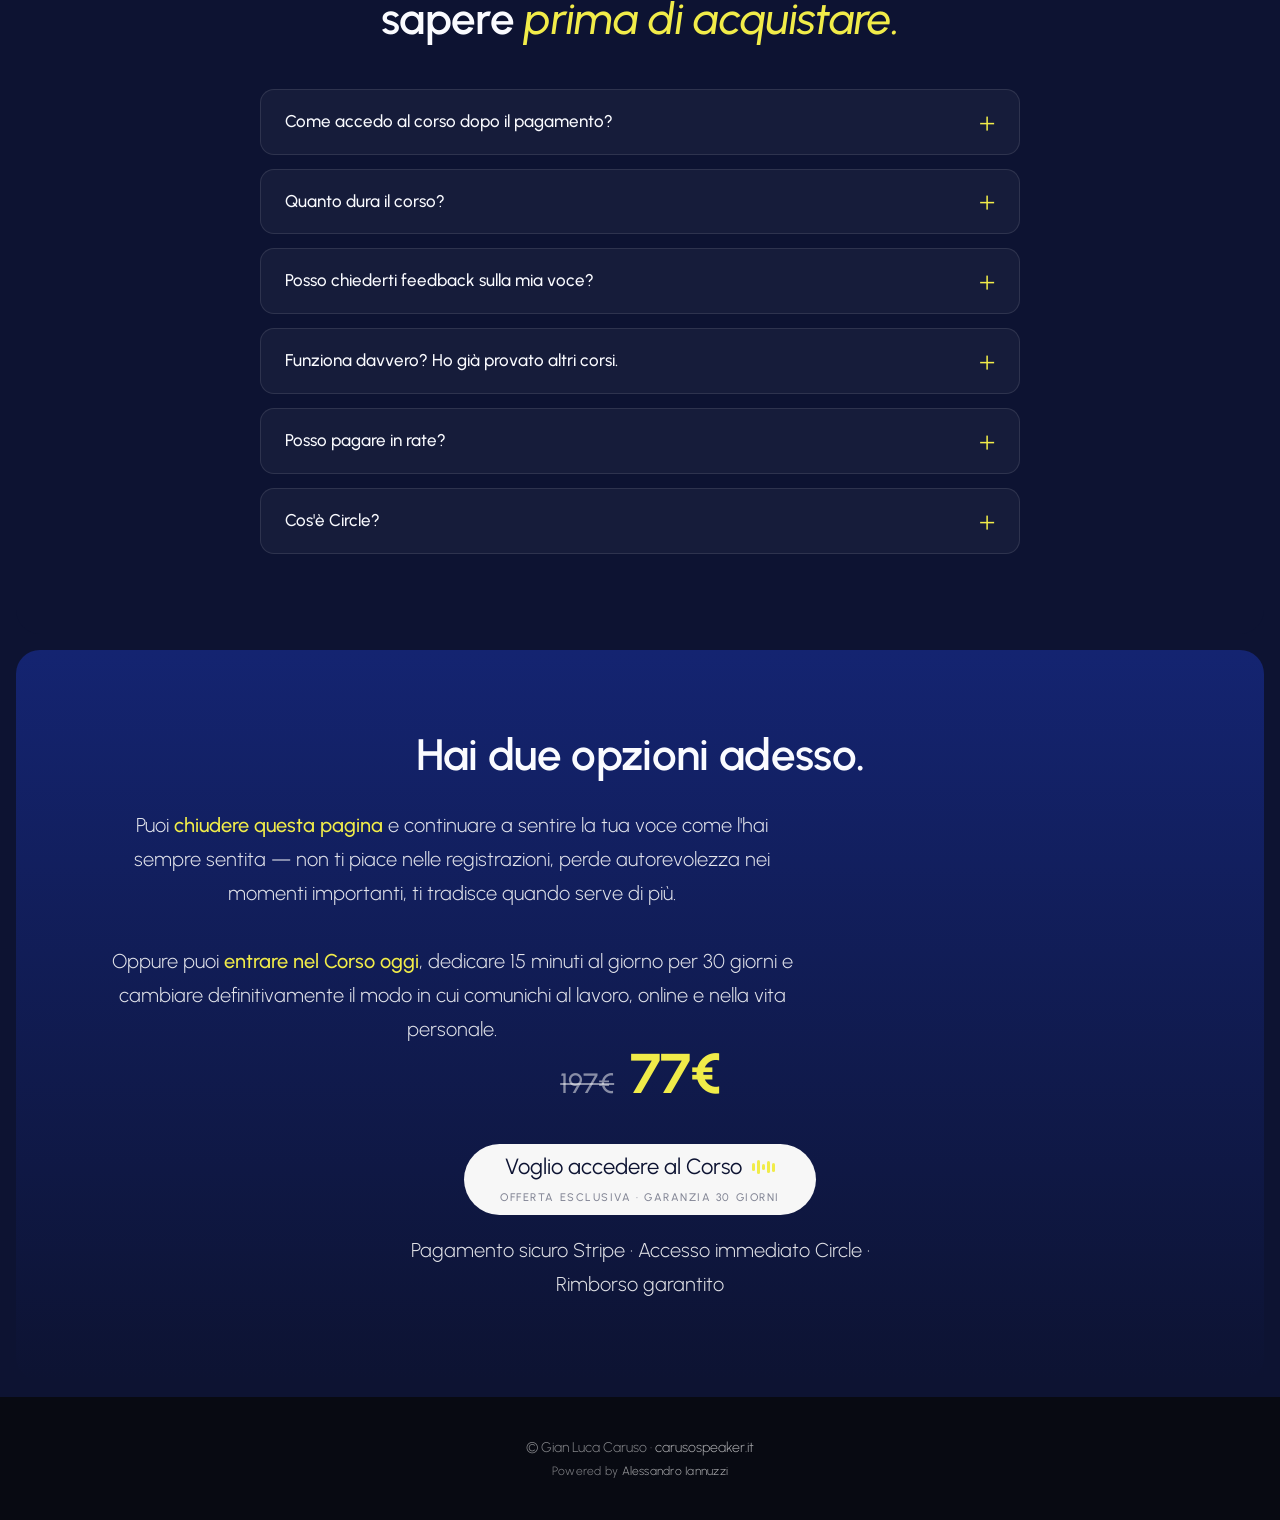
==== commit 04ab3d90: "Dizione Perfetta: Circle checkout + GA4 G-ELXGL2JC0B + Pixel 4583746358576056 + prezzo fisso 77€" ====
--- a/dizione-perfetta.html
+++ b/dizione-perfetta.html
@@ -1,6 +1,9 @@
 <!DOCTYPE html>
 <html lang="it">
 <head>
+  <!-- Google Tag Manager -->
+  <script>(function(w,d,s,l,i){w[l]=w[l]||[];w[l].push({'gtm.start':new Date().getTime(),event:'gtm.js'});var f=d.getElementsByTagName(s)[0],j=d.createElement(s),dl=l!='dataLayer'?'&l='+l:'';j.async=true;j.src='https://www.googletagmanager.com/gtm.js?id='+i+dl;f.parentNode.insertBefore(j,f);})(window,document,'script','dataLayer','GTM-T3FJHKX');</script>
+  <!-- End Google Tag Manager -->
   <meta charset="UTF-8">
   <meta name="viewport" content="width=device-width, initial-scale=1.0">
   <title>Dizione Perfetta — Il Corso di Gian Luca Caruso | Offerta esclusiva</title>
@@ -15,6 +18,13 @@
   <link rel="stylesheet" href="grazie.css">
   <link rel="stylesheet" href="dizione.css">
 
+  <!-- GA4 -->
+  <script async src="https://www.googletagmanager.com/gtag/js?id=G-ELXGL2JC0B"></script>
+  <script>
+  window.dataLayer=window.dataLayer||[];function gtag(){dataLayer.push(arguments);}
+  gtag('js',new Date());gtag('config','G-ELXGL2JC0B');
+  </script>
+
   <!-- Meta Pixel + ViewContent -->
   <script>
   !function(f,b,e,v,n,t,s){if(f.fbq)return;n=f.fbq=function(){n.callMethod?
@@ -23,12 +33,16 @@
   t.src=v;s=b.getElementsByTagName(e)[0];s.parentNode.insertBefore(t,s)}(window,
   document,'script','https://connect.facebook.net/en_US/fbevents.js');
   fbq('init','1026701345130319');
+  fbq('init','4583746358576056');
   fbq('track','PageView');
   fbq('track','ViewContent',{content_name:'Dizione Perfetta',content_category:'corso_dizione',content_type:'product'});
   </script>
-  <noscript><img height="1" width="1" style="display:none" src="https://www.facebook.com/tr?id=1026701345130319&ev=PageView&noscript=1"/></noscript>
+  <noscript><img height="1" width="1" style="display:none" src="https://www.facebook.com/tr?id=4583746358576056&ev=PageView&noscript=1"/></noscript>
 </head>
 <body>
+<!-- Google Tag Manager (noscript) -->
+<noscript><iframe src="https://www.googletagmanager.com/ns.html?id=GTM-T3FJHKX" height="0" width="0" style="display:none;visibility:hidden"></iframe></noscript>
+<!-- End Google Tag Manager (noscript) -->
 
 <script>
   window.dataLayer = window.dataLayer || [];
@@ -201,7 +215,7 @@
         <li>Live mensili con Gian Luca</li>
       </ul>
 
-      <a href="https://buy.stripe.com/PLACEHOLDER_A" class="btn dz-cta-primary" data-cta="pricing-main" data-stripe-link>
+      <a href="https://caruso-voice-communication-leaders.circle.so/checkout/video-corso-dizione-perfetta-metodo-prof-caruso-speaker" class="btn dz-cta-primary" data-cta="pricing-main">
         <span class="cta-row">Accedi ora al Corso<span class="eq"><i></i><i></i><i></i><i></i><i></i></span></span>
         <span class="cta-micro">Pagamento unico sicuro · Accesso Circle immediato</span>
       </a>
@@ -269,7 +283,7 @@
         <span class="dz-price-strike">197€</span>
         <span class="dz-price-now"><span data-price>67€</span></span>
       </div>
-      <a href="https://buy.stripe.com/PLACEHOLDER_A" class="btn dz-cta-primary" data-cta="final" data-stripe-link>
+      <a href="https://caruso-voice-communication-leaders.circle.so/checkout/video-corso-dizione-perfetta-metodo-prof-caruso-speaker" class="btn dz-cta-primary" data-cta="final">
         <span class="cta-row">Voglio accedere al Corso<span class="eq"><i></i><i></i><i></i><i></i><i></i></span></span>
         <span class="cta-micro">Offerta esclusiva · Garanzia 30 giorni</span>
       </a>
@@ -311,30 +325,12 @@
      ========================================================= -->
 <script>
 (function(){
-  // TODO GLC: sostituire con link Stripe Payment reali
-  var CONFIG = {
-    A: {price:'67€', discount:'66', stripe:'https://buy.stripe.com/PLACEHOLDER_A', value:67},
-    B: {price:'97€', discount:'51', stripe:'https://buy.stripe.com/PLACEHOLDER_B', value:97}
-  };
-
-  function pickVariant(){
-    var url = new URLSearchParams(window.location.search).get('v');
-    if (url === 'A' || url === 'B') return url;
-    var saved = localStorage.getItem('dz_variant');
-    if (saved === 'A' || saved === 'B') return saved;
-    var v = Math.random() < 0.5 ? 'A' : 'B';
-    localStorage.setItem('dz_variant', v);
-    return v;
-  }
-
-  var v = pickVariant();
-  var cfg = CONFIG[v];
+  var cfg = {price:'77€', discount:'61', value:77};
+  var v = 'A';
 
   // Popola prezzi
   document.querySelectorAll('[data-price]').forEach(function(el){el.textContent = cfg.price});
   document.querySelectorAll('[data-discount]').forEach(function(el){el.textContent = cfg.discount});
-  // Sostituisci Stripe link
-  document.querySelectorAll('[data-stripe-link]').forEach(function(a){a.setAttribute('href', cfg.stripe)});
 
   // ========== DEADLINE FUNNEL 48h ==========
   // Se non c'è deadline (utente arrivato diretto senza passare dalla thank you), la settiamo qui
